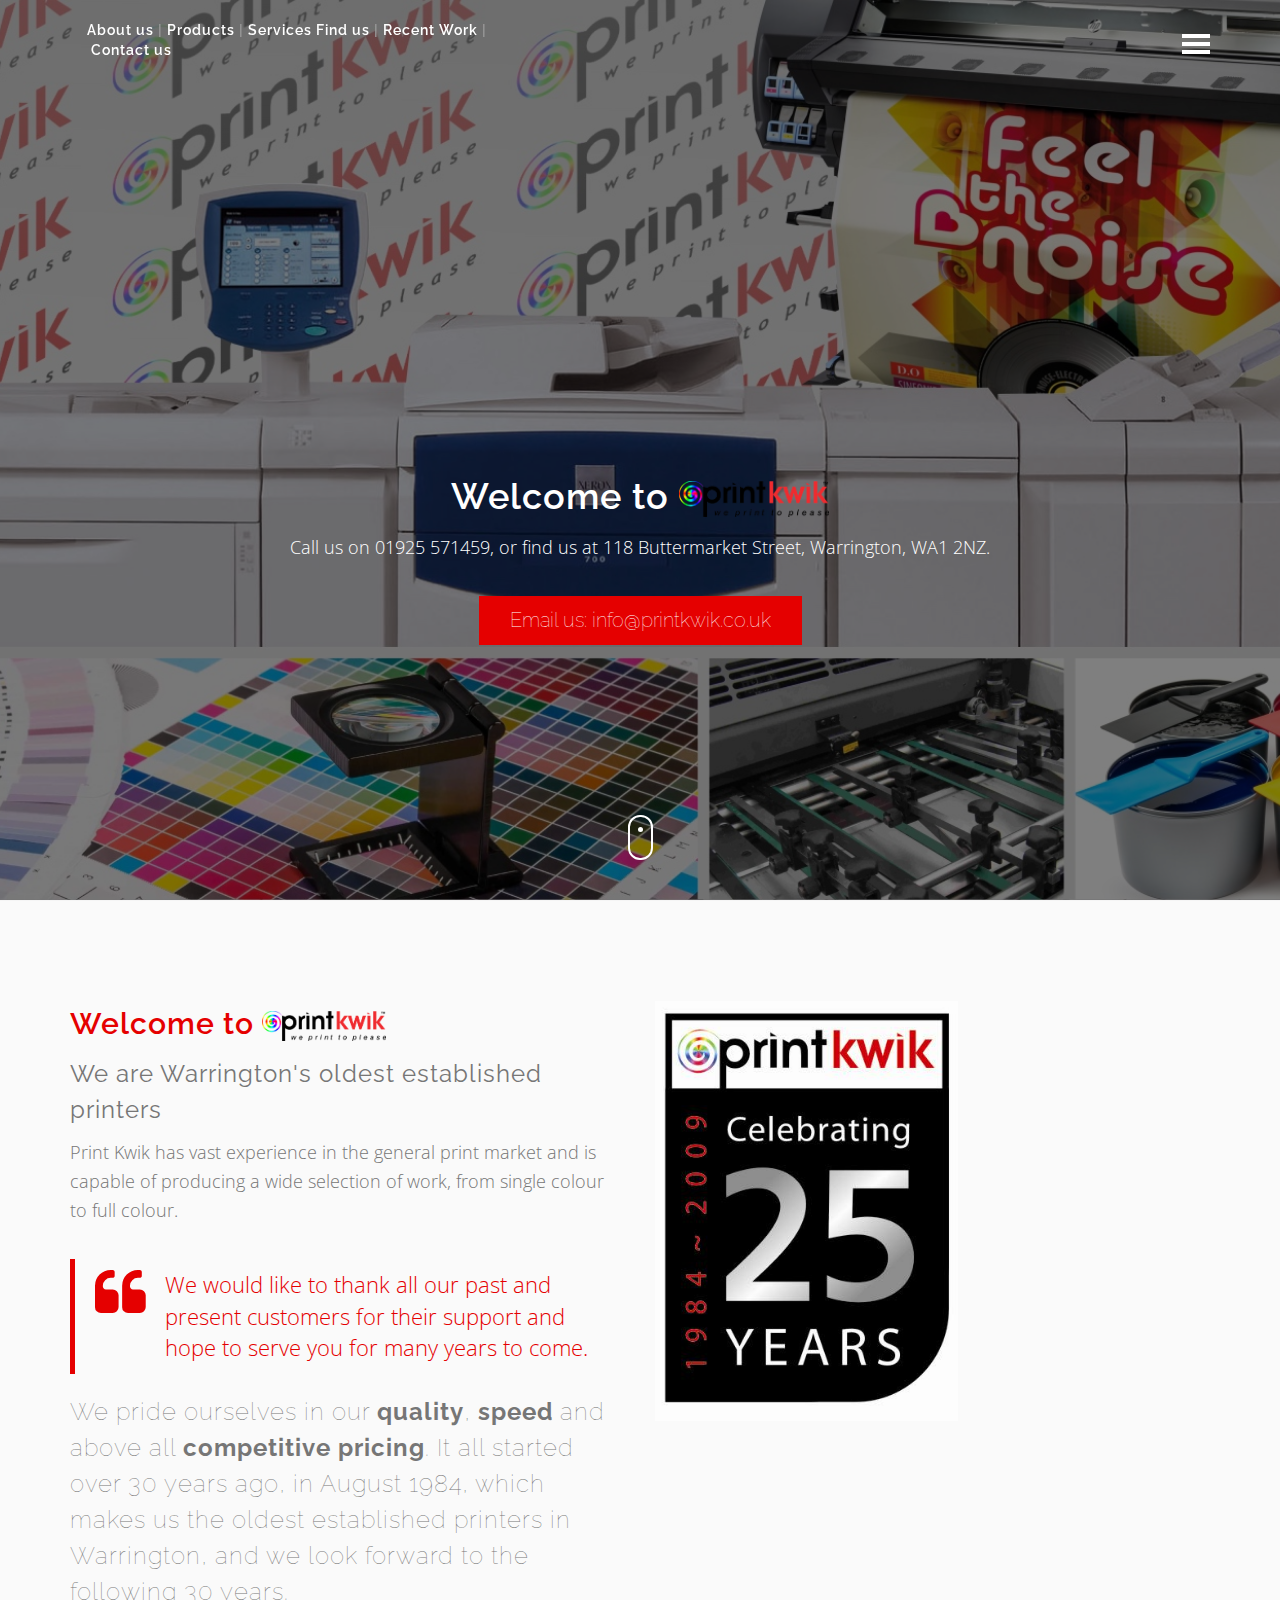
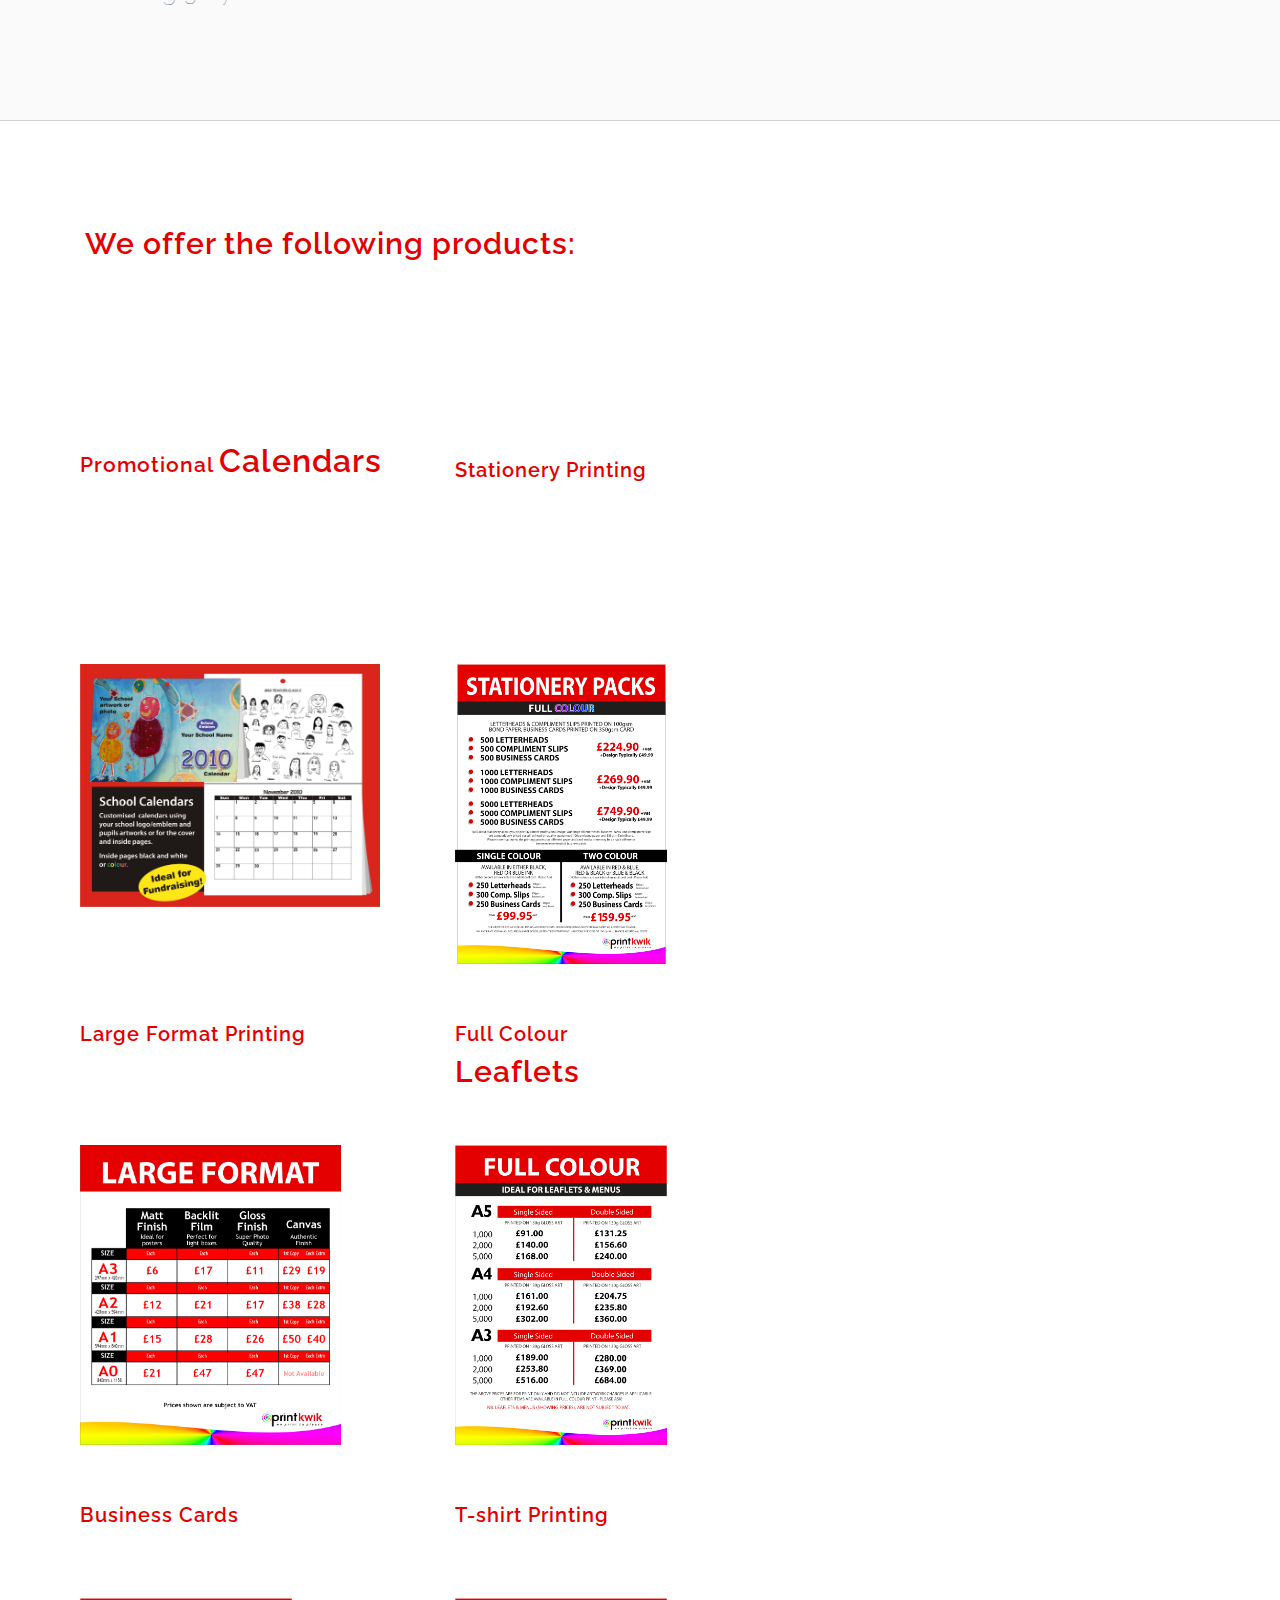
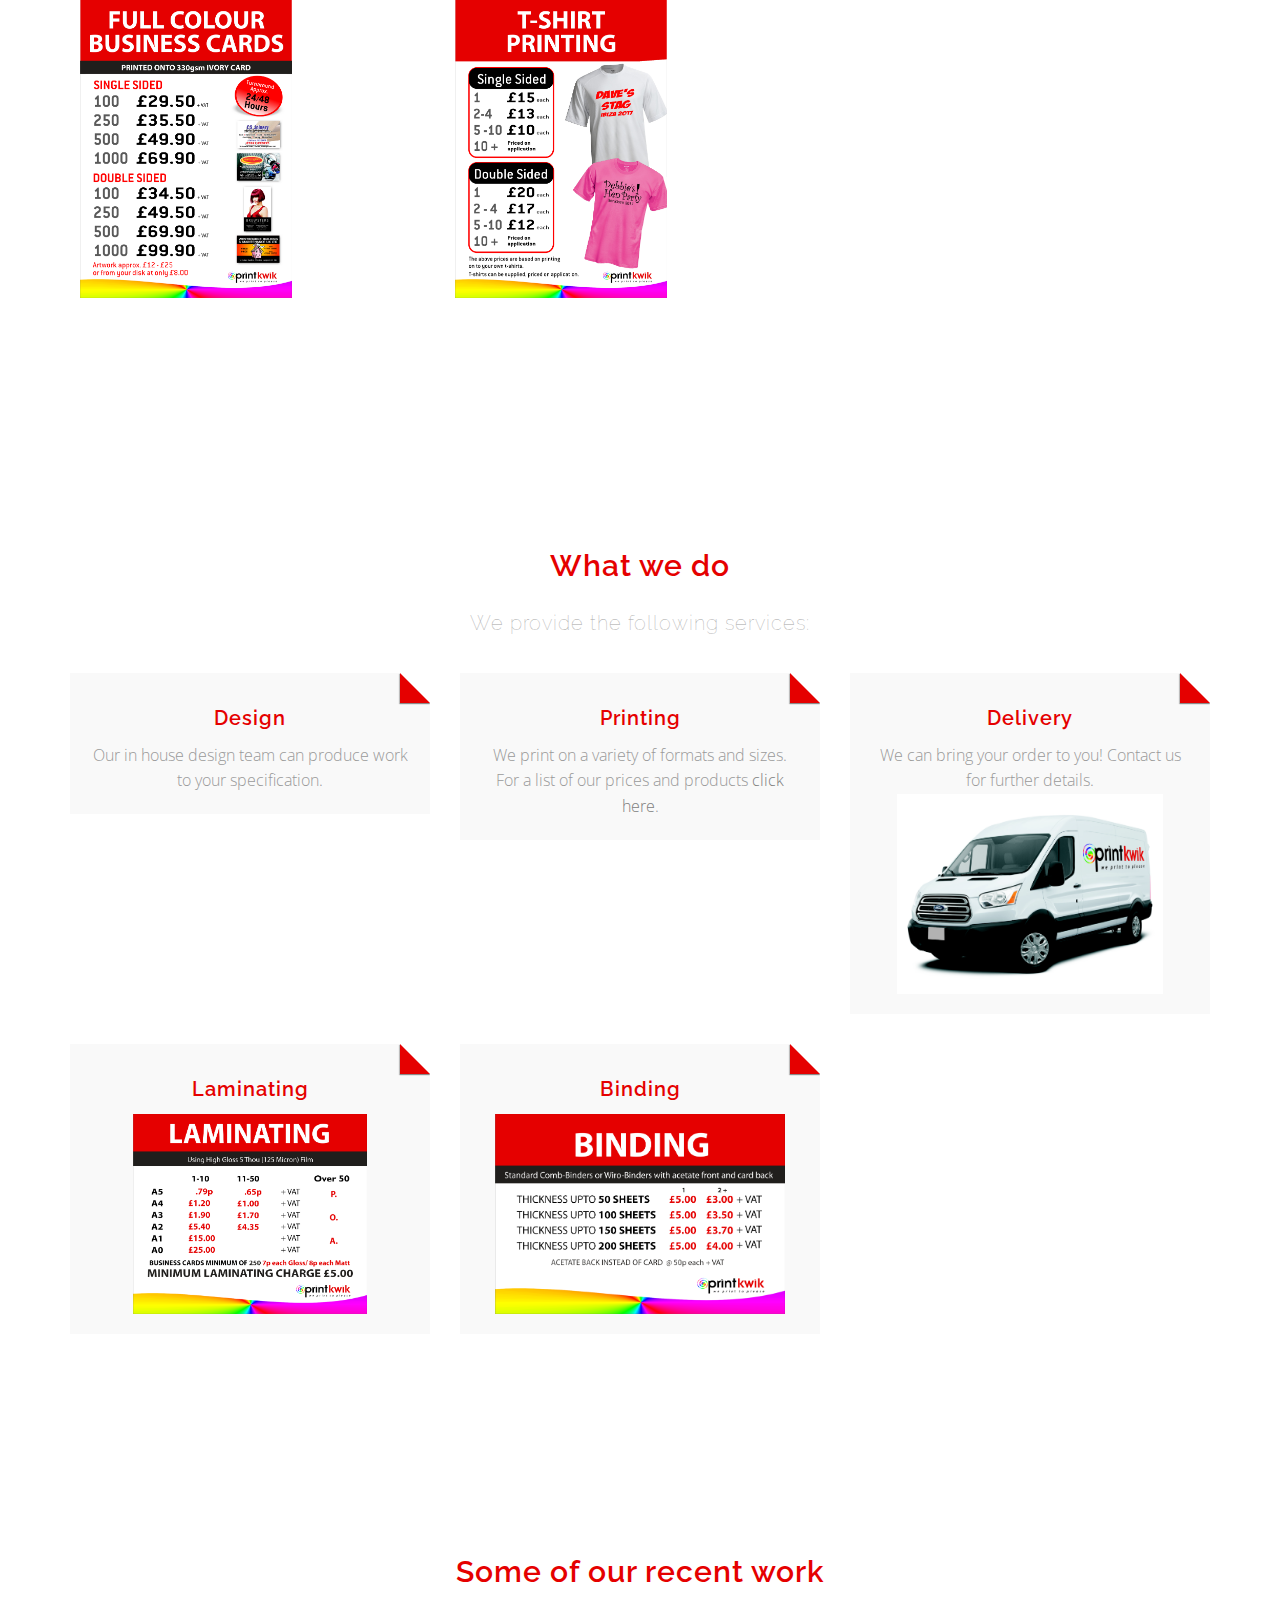
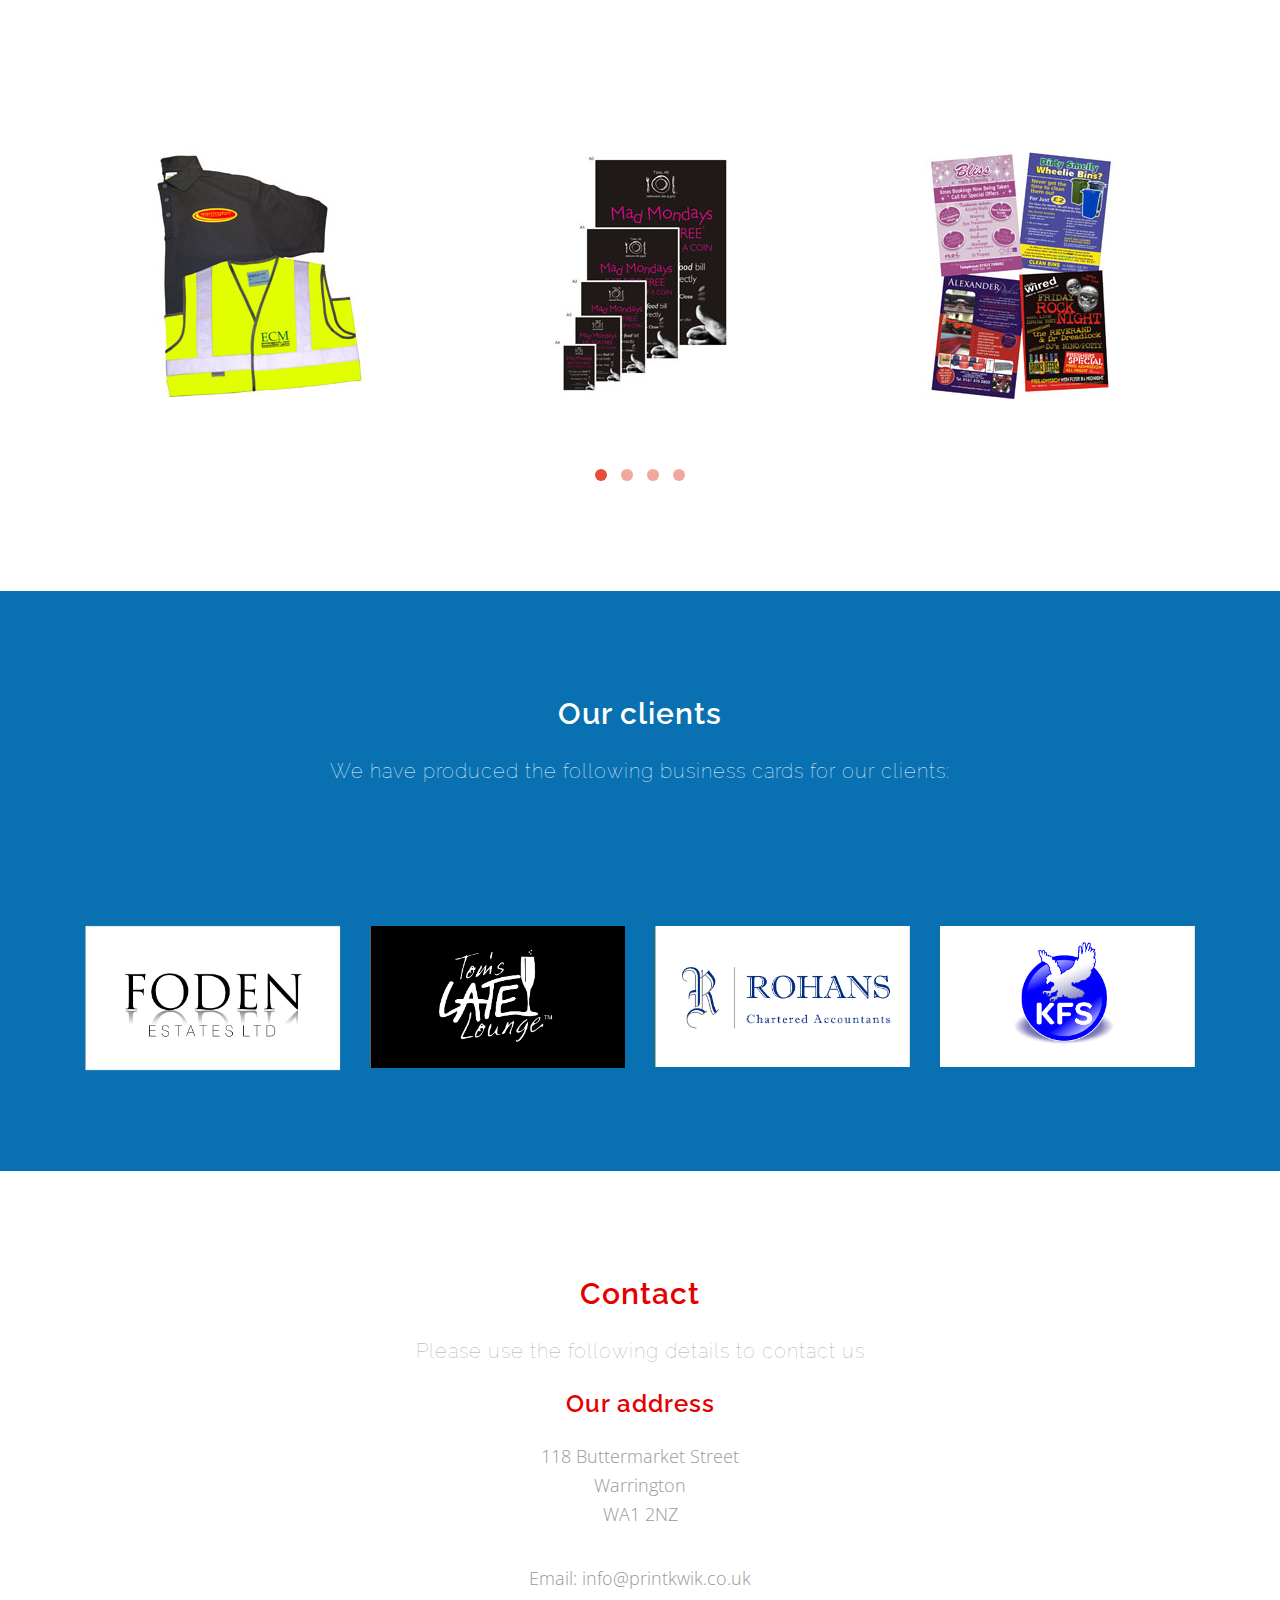
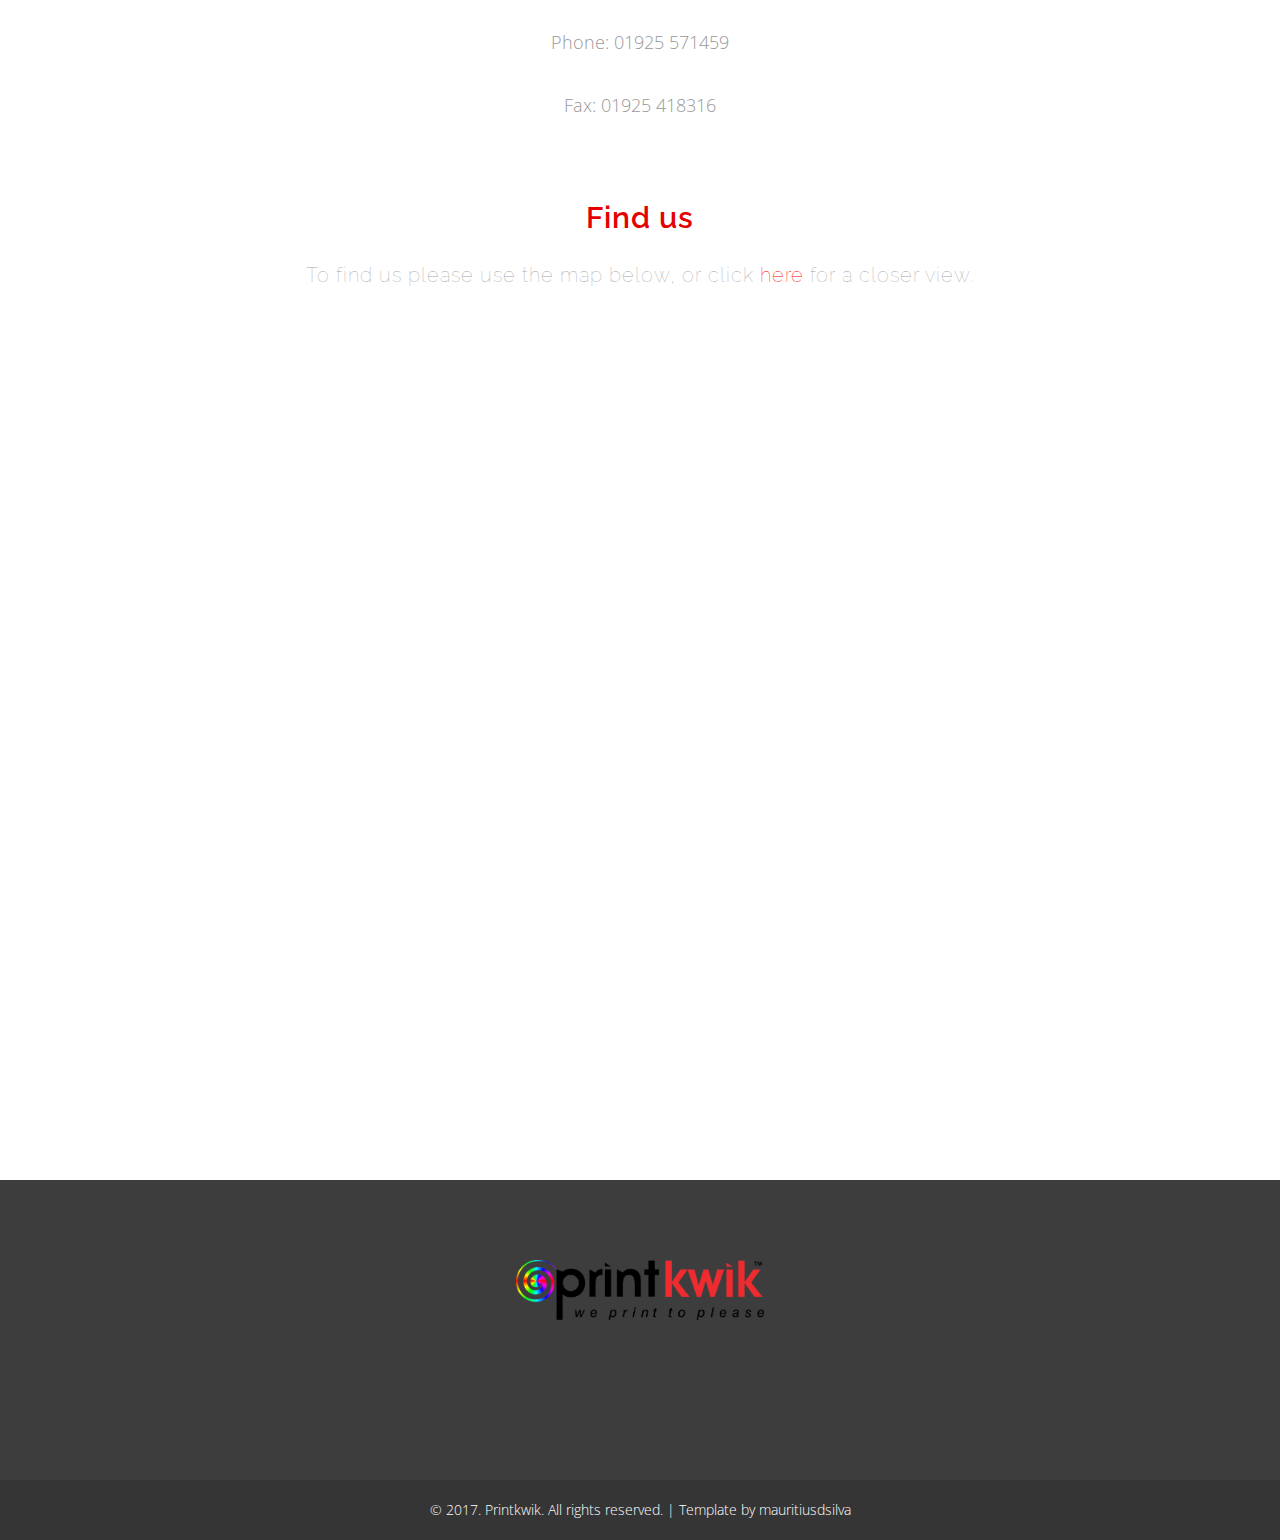
==== index.html @ 5552410c "Update" ====
<!DOCTYPE html>
<html lang="en">

    <head>
        <meta charset="utf-8">
            <meta http-equiv="X-UA-Compatible" content="IE=edge">
                <meta name="viewport" content="width=device-width, initial-scale=1">

                    <title>Print kwik: We Print To Please! | Oldest Established Printers in Warrington, UK</title>
                    <meta name="keywords" content="print, printing, printers, copy, photocopy, warrington, printkwik, print kwik">
                        <meta name="description" content="General Printers Based in warrington">
                            <!-- Bootstrap Core CSS -->
                            <link href="assets/css/bootstrap.min.css" rel="stylesheet">
                                <style type="text/css">
                                    #mobileshow    { display:block; }

                                    @media screen and (max-width: 500px) {
                                        #mobileshow   { display:none; }
                                    }
                                </style>
                                <!-- Main stylesheet -->
                                <link href="assets/css/hallooou.css" rel="stylesheet">

                                    <!-- Color stylesheet -->
                                    <!-- <link href="assets/css/colors.css" rel="stylesheet">
                                     <link href="assets/css/colors_2.css" rel="stylesheet">
                                     <link href="assets/css/colors_3.css" rel="stylesheet">
                                     <link href="assets/css/colors_4.css" rel="stylesheet"> -->


                                    <!-- Parallax stylesheet -->
                                    <link href="assets/css/parallax.css" rel="stylesheet">


                                        <!-- Plugin stylesheets -->
                                        <link href="assets/css/plugins/owl.carousel.css" rel="stylesheet">
                                            <link href="assets/css/plugins/owl.theme.css" rel="stylesheet">
                                                <link href="assets/css/plugins/owl.transitions.css" rel="stylesheet">
                                                    <link href="assets/css/plugins/animate.css" rel="stylesheet">
                                                        <link href="assets/css/plugins/magnific-popup.css" rel="stylesheet">
                                                            <link href="assets/css/plugins/jquery.mb.YTPlayer.min.css" rel="stylesheet">


                                                                <!-- Custom Fonts -->
                                                                <link href="assets/css/font-awesome.min.css" rel="stylesheet">
                                                                    <link href='http://fonts.googleapis.com/css?family=Raleway:100,600' rel='stylesheet' type='text/css'>
                                                                        <link href='http://fonts.googleapis.com/css?family=Open+Sans:300' rel='stylesheet' type='text/css'>

                                                                        <!-- HTML5 shim and Respond.js for IE8 support of HTML5 elements and media queries -->
                                                                        <!-- WARNING: Respond.js doesn't work if you view the page via file:// -->
                                                                        <!--[if lt IE 9]>
                                                                         <script src="https://oss.maxcdn.com/html5shiv/3.7.2/html5shiv.min.js"></script>
                                                                         <script src="https://oss.maxcdn.com/respond/1.4.2/respond.min.js"></script>
                                                                         <script>
                                                                         document.createElement('video');
                                                                         </script>
                                                                         <![endif]-->

                                                                        </head>

    <body id="home" class="parallax-page">
        <!-- Navigation -->
        <nav class="navbar navbar-custom navbar-fixed-top" role="navigation">
            <div class="container">
                <div class="navbar-header pull-left">
                    <a class="navbar-brand page-scroll" href="#page-top">
                        <!-- replace with your brand logo/text -->
                        <span class="brand-logo"></span>
                        <div id="mobileshow">
                            <a style="color:white" href="#about">About&nbsp;us</a> |
                            <a style="color:white" href="#products">Products</a> |
                            <a style="color:white" href="#services">Services</a>
                            <a style="color:white" href="#find">Find&nbsp;us</a>&nbsp;|&nbsp;<a style="color:white" href="#portfolio">Recent&nbsp;Work</a>&nbsp;|&nbsp;<a style="color:white" href="#contact">Contact&nbsp;us</a>
                        </div>
                    </a>
                </div>

                <div class="main-nav pull-right">

                    <div class="button_container toggle">
                        <span class="top"></span>
                        <span class="middle"></span>
                        <span class="bottom"></span>
                    </div>
                </div>
                <div class="overlay" id="overlay">
                    <nav class="overlay-menu">
                        <ul>
                            <li><a href="#about">About&nbsp;us</a></li>
                            <li><a href="#products">Products</a></li><meta name="google-site-verification" content="yf6p0RHEMksoTxp5ebLpkX0oNRITodahQpKJBgt4SGQ" />
                            <li><a href="#services">Services</a></li>
                            <li><a href="#portfolio">Recent&nbsp;Work</a></li>
                            <li><a href="#find">Find&nbsp;us</a></li>
                            <li><a href="#contact">Contact&nbsp;us</a></li>
                        </ul>
                    </nav>
                </div>
            </div><!-- /.container -->
        </nav>



        <!-- Intro Header -->
        <!-- Full Page Image Background Carousel Header -->
        <header id="intro-carousel" class="carousel slide">
            <!-- Wrapper for slides -->
            <div class="carousel-inner">
                <div class="item active">
                    <div id="parallax-slide" class="fill"></div>
                    <div class="carousel-caption">
                        <h1 class="animated slideInDown">Welcome to <img src="assets/images/logo.png" alt="printkwik logo" title="printkwik - we print to please" style="height:1em">
                        </h1>
                        <p class="intro-text animated slideInUp">Call us on <a href="tel:01925571459">01925&nbsp;571459</a>, or <a href="#find">find us at 118&nbsp;Buttermarket&nbsp;Street, Warrington, WA1&nbsp;2NZ.</a></p>
                        <a href="info@printkwik.co.uk" class="btn btn-default btn-lg">Email us: info@printkwik.co.uk</a>
                    </div>
                    <div class="overlay-detail"></div>
                </div><!-- /.item -->
            </div>
            <div class="mouse"></div>
        </header>


        <!-- About Section -->
        <section id="about" class="about content-section alt-bg-light">
            <div class="container">
                <div class="row">
                    <div class="col-md-6">
                        <h2>Welcome to <img src="assets/images/logo.png" alt="printkwik logo" title="printkwik - we print to please" style="height:1em"></h2>
                        <h3 style="color:rgba(118,118,118, 1);font-style: normal;font-weight: normal">We are Warrington's oldest established printers</h3>
                        <p style="color:rgba(118,118,118, 1)">Print Kwik has vast experience in the general print market and is capable of producing a wide selection of work, from single colour to full colour.</p>

                        <blockquote>
                            We would like to thank all our past and present customers for their support and hope to serve you for many years to come.
                        </blockquote>

                        <h3 class="gray light" style="color:rgba(118,118,118, 1)">We pride ourselves in our <b>quality</b>, <b>speed</b> and above all <b>competitive pricing</b>. It all started over 30 years ago, in August 1984, which makes us the oldest established printers in Warrington, and we look forward to the following 30 years. </h3>

                    </div><!-- /.col-md-6 -->

                    <div class="col-md-6">
                        <!-- Display image -->
                        <!-- <img src="assets/images/hallooou_template-iphone_sm.png" class="img-responsive"> -->
                        <!-- Optional video embed code -->

                        <img src="assets/images/gallery/printkwikweb.jpg" style="height:30em; max-width:90%">

                            </div><!-- /.col-md-6 -->
                </div><!-- /.row -->
            </div><!-- /.container -->
        </section><!-- /.section -->

        <section id="products" class="products content-section parallax">
            <div class="container">
                <div class="row">

                    <div class="col-md-8">
                        <div class="products-container">

                            <div class="col-md-12">
                                <h2>We offer the following products:</h2>

                                <h3 class="caption white">Letterheads, Compliment Slips, NCR Sets, Invoices, Statements, Booklets, Tickets, Menus, Computer Stationery, Newsletters, Labels, Postcards, Rubber Stamps, Thermography, Raffle Tickets, Calendars, Key Rings, Diaries, Plastic Cards, Caps</h3>
                            </div><!-- /.col-md-12 -->

                            <div class="col-md-6 product-item">
                                <div class="media-body">
                                    <div style="display: table-cell;height:3.5em;vertical-align: bottom;max-width:25em" class="popup-gallery">
                                        <h3 class="media-heading" style="font-size:1.5em;">Promotional <a style="font-size:1.5em;color:rgba(229,0,0, 1)">Calendars</a></h3>
                                    </div>
                                    <p>Raise extra cash for your school or instutute by creating your own personalised calendars. It could cost you as little as £3 each, and you can sell your calendars to parents and grandparents for at least double the amount you paid. Hence your school could make a healthy profit.
                                    </br></br>
                                    <a class="test-popup-link" href="assets/images/gallery/PRINT%20KWIK%20calendar%20landscape.jpg"><img style="max-width:300px;height:auto;width:auto;" src="assets/images/gallery/PRINT%20KWIK%20calendar%20landscape.jpg"></a></p>
                                </div><!-- /.media-body -->
                            </div><!-- /.col-md-6 -->

                            <div class="col-md-6 product-item">
                                <div class="media-body">
                                    <div style="display: table-cell;height:3.5em;vertical-align: bottom;max-width:25em" class="popup-gallery">
                                        <h3 class="media-heading">Stationery Printing</h3>
                                    </div>
                                    <p>Full Colour Stationery allows you to portray a more professional image. Our range of letterheads, business cards and compliment slips are competitively priced yet still printed on quality guaranteed 100 gsm bond paper and 335 gsm Satin Board.
                                    </br></br>
                                    <a class="test-popup-link" href="assets/images/newImages/STATIONERY.png"><img style="max-height:300px;height:auto;width:auto;" src="assets/images/newImages/STATIONERY.png"></a></p>
                                </div><!-- /.media-body -->
                            </div><!-- /.col-md-6 -->

                            <div class="col-md-6 product-item">
                                <div class="media-body">
                                    <div style="height:9em;max-width:25em"  class="popup-gallery">
                                        <h3 class="media-heading">Large Format Printing</h3>
                                        <p>We print large format, including A0, A1, A2 and A3. We can produce a variety of finishes, depending on your reuqirements.</p>
                                    </div>
                                    <p><a class="test-popup-link" href="assets/images/newImages/LARGEformatpricelist.PNG"><img style="max-height:300px;height:auto;width:auto;" src="assets/images/newImages/LARGEformatpricelist.PNG"></a></p>
                                </div><!-- /.media-body -->
                            </div><!-- /.col-md-6 -->

                            <div class="col-md-6 product-item">
                                <div class="media-body">
                                    <div style="height:9em;max-width:25em" class="popup-gallery">
                                        <h3 class="media-heading">Full Colour</h3> <h3 class="media-heading"><a style="font-size:1.5em;color:rgba(229,0,0, 1)">Leaflets</a></h3>
                                    </div>
                                    <p><a class="test-popup-link" href="assets/images/newImages/FULLCOLOURLEAFLETS.png"><img style="max-height:300px;height:auto;width:auto;" src="assets/images/newImages/FULLCOLOURLEAFLETS.png"></a></p>
                                </div><!-- /.media-body -->
                            </div><!-- /.col-md-6 -->


                            <div class="col-md-6 product-item">
                                <div class="media-body">
                                    <div style="height:7em;max-width:25em" class="popup-gallery">
                                        <h3 class="media-heading">Business Cards</h3>
                                        <p>We can split cards between more than one name for an additional fee.</p>
                                    </div>
                                    <p><a class="test-popup-link" href="assets/images/newImages/BUSINESSCARDS.png"><img style="max-height:300px;height:auto;width:auto;" src="assets/images/newImages/BUSINESSCARDS.png"></a></p>
                                </div><!-- /.media-body -->
                            </div><!-- /.col-md-6 -->



                            <div class="col-md-6 product-item">
                                <div class="media-body">
                                    <div style="height:7em;max-width:25em"  class="popup-gallery">
                                        <h3 class="media-heading">T-shirt Printing</h3>
                                        <p> We can print on most garments.</p>
                                    </div>
                                    <p><a class="test-popup-link" href="assets/images/newImages/TSHIRT.png"><img style="max-height:300px;height:auto;width:auto;" src="assets/images/newImages/TSHIRT.png"></a></p>
                                </div><!-- /.media-body -->
                            </div><!-- /.col-md-6 -->



                        </div><!-- /.products-container -->
                    </div><!-- /.col-md-8 -->

                </div><!-- /.row -->
            </div><!-- /.container -->
        </section><!-- /.products -->
        <!-- Services Section -->
        <section id="services" class="services content-section">
            <div class="container">
                <div class="row text-center">
                    <div class="col-md-12">
                        <h2>What we do</h2>
                        <h3 class="caption gray">We provide the following services:</h3>
                    </div><!-- /.col-md-12 -->

                    <div class="container">
                        <div class="row text-center">
                            <div class="col-md-4">
                                <div class="row services-item sans-shadow text-center">

                                    <h4>Design</h4>
                                    <p>Our in house design team can produce work to your specification.</p>
                                </div><!-- /.row -->
                            </div><!-- /.col-md-4 -->

                            <div class="col-md-4">
                                <div class="row services-item sans-shadow text-center">

                                    <h4>Printing</h4>
                                    <p>We print on a variety of formats and sizes. For a list of our prices and products <a href="#products" style="color: grey">click here</a>.</p>
                                </div><!-- /.row -->
                            </div><!-- /.col-md-4 -->

                            <div class="col-md-4">
                                <div class="row services-item sans-shadow text-center">

                                    <h4>Delivery</h4>
                                    <p>We can bring your order to you! Contact us for further details.</br><img src="assets/images/newImages/delivery.png" style="max-height:200px;height:auto;width:auto;"></p>
                                        </div><!-- /.row -->
                            </div><!-- /.col-md-4 -->


                            <div class="col-md-4">
                                <div class="row services-item sans-shadow text-center">

                                    <h4>Laminating</h4>
                                    <p><a href="assets/images/newImages/laminating.png" class="test-popup-link"><img src="assets/images/newImages/laminating.png" style="max-height:200px;height:auto;width:auto;"></a></p>

                                </div><!-- /.row -->
                            </div><!-- /.col-md-4 -->
                            <div class="col-md-4">
                                <div class="row services-item sans-shadow text-center">

                                    <h4>Binding</h4>
                                    <p><a href="assets/images/newImages/BINDING.PNG" class="test-popup-link"><img src="assets/images/newImages/BINDING.PNG" style="max-height:200px;height:auto;width:auto;"></a></p>
                                </div><!-- /.row -->
                            </div><!-- /.col-md-4 -->


                        </div><!-- /.row -->
                    </div><!-- /.container -->

                </div><!-- /.row -->
            </div><!-- /.container -->
        </section><!-- /.section -->



        <!-- Portfolio/Gallery Section -->
        <section id="portfolio" class="portfolio content-section parallax">
            <div class="container">
                <div class="row text-center">
                    <div class="col-md-12">
                        <h2>Some of our recent work</h2>
                        <h3 class="caption white">Below you will find examples of our recent work. Our in-house design team can produce similar products, customised to your needs. </h3>
                    </div><!-- /.col-md-12 -->
                </div><!-- /.row -->
            </div><!-- /.container -->

            <div class="container project-container text-center">
                <div class="recent-project-carousel owl-carousel owl-theme popup-gallery">
                    <div class="item recent-project">
                        <img style="max-height:300px;height:auto;width:auto;"  src="assets/images/gallery/ttshirts.jpg" alt="">
                            <div class="project-info">
                                <h3>Tshirts</h3>
                                <ul class="project-meta">
                                    <li>Design and print</li>
                                </ul>
                            </div><!-- /.project-info -->
                            <div class="full-project">
                                <a class="test-popup-link" href="assets/images/gallery/t shirts.JPG" title="Tshirts">View project <i class="fa fa-chevron-right"></i></a>
                            </div><!-- /.full-project -->
                            </div><!-- /.item -->

                    <div class="item recent-project">
                        <img style="max-height:300px;height:auto;width:auto;" src="assets/images/gallery/tLARGEFORMATPRINTS.jpg" alt="">
                            <div class="project-info">
                                <h3>Large format printing</h3>
                                <ul class="project-meta">
                                    <li>Design and print</li>
                                </ul>
                            </div><!-- /.project-info -->
                            <div class="full-project">
                                <a class="test-popup-link" href="assets/images/gallery/LARGE FORMAT PRINTS.jpg" title="Large Format Printing">View project <i class="fa fa-chevron-right"></i></a>
                            </div><!-- /.full-project -->
                            </div><!-- /.item -->

                    <div class="item recent-project">
                        <img style="max-height:300px;height:auto;width:auto;" src="assets/images/gallery/tleaflets.jpg" alt="">
                            <div class="project-info">
                                <h3>Leaflets</h3>
                                <ul class="project-meta">
                                    <li>Design and Print</li>
                                </ul>
                            </div><!-- /.project-info -->
                            <div class="full-project">
                                <a class="test-popup-link" href="assets/images/gallery/leaflets.jpg" title="Leaflets">View project <i class="fa fa-chevron-right"></i></a>
                            </div><!-- /.full-project -->
                            </div><!-- /.item -->

                    <div class="item recent-project">
                        <img style="max-height:300px;height:auto;width:auto;" src="assets/images/gallery/tstarterpack.jpg" alt="">
                            <div class="project-info">
                                <h3>Business Starter Packs</h3>
                                <ul class="project-meta">
                                    <p>Business starter packs from as little as £99.95 single colour or £159.95 two colour.</p>
                                </ul>
                            </div><!-- /.project-info -->
                            <div class="full-project">
                                <a class="test-popup-link" href="assets/images/gallery/starter pack.jpg" title="Business Starter Packs">View project <i class="fa fa-chevron-right"></i></a>
                            </div><!-- /.full-project -->
                            </div><!-- /.item -->

                    <div class="item recent-project">
                        <img style="max-height:300px;height:auto;width:auto;" src="assets/images/gallery/tbusinesscards.jpg" alt="">
                            <div class="project-info">
                                <h3>Business Cards</h3>
                                <ul class="project-meta">
                                    <li>Design and Print</li>
                                </ul>
                            </div><!-- /.project-info -->
                            <div class="full-project">
                                <a class="test-popup-link" href="assets/images/gallery/business cards.jpg" title="Business Cards">View project <i class="fa fa-chevron-right"></i></a>
                            </div><!-- /.full-project -->
                            </div><!-- /.item -->

                    <div class="item recent-project">
                        <img style="max-height:300px;height:auto;width:auto;" src="assets/images/gallery/cal.jpg" alt="">
                            <div class="project-info">
                                <h3>School Calendards</h3>
                                <ul class="project-meta">
                                    <li>Design and Print</li>
                                </ul>
                            </div><!-- /.project-info -->
                            <div class="full-project">
                                <a class="test-popup-link" href="assets/images/gallery/PRINT%20KWIK%20calendar%20landscape.jpg" title="Calendars">View project <i class="fa fa-chevron-right"></i></a>
                            </div><!-- /.full-project -->
                            </div><!-- /.item -->
                    <div class="item recent-project">
                        <img style="max-height:300px;height:auto;width:auto;" src="assets/images/gallery/tINVOICE.jpg" alt="">
                            <div class="project-info">
                                <h3>Invoices</h3>
                                <ul class="project-meta">
                                    <li>Design and Print</li>
                                </ul>
                            </div><!-- /.project-info -->
                            <div class="full-project">
                                <a class="test-popup-link" href="assets/images/gallery/INVOICE.jpg" title="Invoices">View project <i class="fa fa-chevron-right"></i></a>
                            </div><!-- /.full-project -->
                            </div><!-- /.item -->
                    <div class="item recent-project">
                        <img style="max-height:300px;height:auto;width:auto;" src="assets/images/gallery/raf.jpg" alt="">
                            <div class="project-info">
                                <h3>Raffle Tickets</h3>
                                <ul class="project-meta">
                                    <li>Design and Print</li>
                                </ul>
                            </div><!-- /.project-info -->
                            <div class="full-project">
                                <a class="test-popup-link" href="assets/images/gallery/PRINT KWIK FOR WEB RAFFLE.jpg" title="Raffle Tickets">View project <i class="fa fa-chevron-right"></i></a>
                            </div><!-- /.full-project -->
                            </div><!-- /.item -->
                    <div class="item recent-project">
                        <img style="max-height:300px;height:auto;width:auto;" src="assets/images/gallery/tLABELS.jpg" alt="">
                            <div class="project-info">
                                <h3>Labels</h3>
                                <ul class="project-meta">
                                    <li>Design and Print</li>
                                </ul>
                            </div><!-- /.project-info -->
                            <div class="full-project">
                                <a class="test-popup-link" href="assets/images/gallery/LABELS.jpg" title="Labels">View project <i class="fa fa-chevron-right"></i></a>
                            </div><!-- /.full-project -->
                            </div><!-- /.item -->
                    <div class="item recent-project">
                        <img style="max-height:300px;height:auto;width:auto;" src="assets/images/gallery/trubberstamps.jpg" alt="">
                            <div class="project-info">
                                <h3>Rubber Stamps</h3>
                                <ul class="project-meta">
                                    <li>Design and Print</li>
                                </ul>
                            </div><!-- /.project-info -->
                            <div class="full-project">
                                <a class="test-popup-link" href="assets/images/gallery/rubber stamps.jpg" title="Rubber Stamps">View project <i class="fa fa-chevron-right"></i></a>
                            </div><!-- /.full-project -->
                            </div><!-- /.item -->

                    <div class="item recent-project">
                        <img style="max-height:300px;height:auto;width:auto;" src="assets/images/gallery/MENUS.jpg" alt="">
                            <div class="project-info">
                                <h3>Menus</h3>
                                <ul class="project-meta">
                                    <li>Design and Print</li>
                                </ul>
                            </div><!-- /.project-info -->
                            <div class="full-project">
                                <a class="test-popup-link" href="assets/images/gallery/MENUS.jpg" title="Menus">View project <i class="fa fa-chevron-right"></i></a>
                            </div><!-- /.full-project -->
                            </div><!-- /.item -->
                </div><!-- /.recent-project-carousel -->

                <div class="customNavigation project-navigation text-center">
                    <a class="btn-prev"><i class="fa fa-angle-left fa-2x"></i></a>
                    <a class="btn-next"><i class="fa fa-angle-right fa-2x"></i></a>
                </div><!-- /.project-navigation -->

            </div><!-- /.container -->
        </section><!-- /.portfolio -->
        <!-- Products Section -->

        <!-- Our clients -->
        <section id="clients" class="our-clients content-section text-center">
            <div class="container">
                <div class="row">
                    <div class="col-md-12">
                        <h2>Our clients</h2>
                        <h3 class="caption white">We have produced the following business cards for our clients:</h3>
                    </div><!-- /.col-md-12-->
                </div><!-- /.row -->
                <div class="row client-slider">
                    <div class="item col-xs-4 col-md-2 i">

                        <img src="assets/images/newImages/foden.PNG" class="img-responsive">
                            </a>
                            </div><!-- /.col-xs-4 -->

                    <div class="item col-xs-4 col-md-2 i">

                        <img src="assets/images/newImages/toms.PNG" class="img-responsive">

                            </div><!-- /.col-xs-4 -->

                    <div class="item col-xs-4 col-md-2 i">

                        <img src="assets/images/newImages/rohan.png" class="img-responsive">

                            </div><!-- /.col-xs-4 -->

                    <div class="item col-xs-4 col-md-2 i">

                        <img src="assets/images/newImages/kfs.png" class="img-responsive">

                            </div><!-- /.col-xs-4 -->

                    <div class="item col-xs-4 col-md-2 i">

                        <img src="assets/images/newImages/dog.PNG" class="img-responsive">

                            </div><!-- /.col-xs-4 -->

                    <div class="item col-xs-4 col-md-2 i">

                        <img src="assets/images/newImages/whole.png" class="img-responsive">

                            </div><!-- /.col-xs-4 -->
                    <div class="item col-xs-4 col-md-2 i">

                        <img src="assets/images/newImages/uload.png" class="img-responsive">

                            </div><!-- /.col-xs-4 -->
                    <div class="item col-xs-4 col-md-2 i">

                        <img src="assets/images/newImages/birch.png" class="img-responsive">

                            </div><!-- /.col-xs-4 -->
                </div><!-- /.row -->

            </div><!-- /.container -->
        </section><!-- /.our-clients -->

        <!-- Contact section -->
        <section id="contact" class="contact content-section no-bottom-pad">
            <div class="container">
                <div class="row text-center">
                    <div class="col-md-12">
                        <h2>Contact</h2>
                        <h3 class="caption gray">Please use the following details to contact us</h3>
                    </div><!-- /.col-md-12 -->

                </div><!-- /.row -->
            </div><!-- /.container -->

            <div class="container">
                <div class="row text-center">

                    <h3>Our address</h3>
                    <p>118 Buttermarket Street
                    <br />Warrington
                    <br />WA1 2NZ</p>

                    <p><span>Email:</span> info@printkwik.co.uk</p>
                    <p><span>Phone:</span> 01925 571459</p>
                    <p><span>Fax:</span> 01925 418316</p>

                </div><!-- /.contact-address -->

            </div><!-- /.row -->
            </div><!-- /.container -->

            <div class="container-fluid buffer-forty-top">
                <section id="find">
                    <div class="row text-center">
                        <div class="col-md-12">
                            <h2>Find us</h2>
                            <h3 class="caption gray">To find us please use the map below, or click <a href="https://www.google.com/maps?ll=53.389528,-2.587507&z=16&t=m&hl=en-GB&gl=GB&mapclient=embed&cid=5854082783037502648" style="color: red">here</a> for a closer view.</h3>
                        </div><!-- /.col-md-12 -->
                        <iframe src="https://www.google.com/maps/embed?pb=!1m18!1m12!1m3!1d2379.4141499836655!2d-2.589700548514624!3d53.389531079078424!2m3!1f0!2f0!3f0!3m2!1i1024!2i768!4f13.1!3m3!1m2!1s0x487b023ca08b7e1f%3A0x513de14660ae34b8!2sPrintkwik!5e0!3m2!1sen!2suk!4v1447883996973" width="90%" style="height:30em; max-width:50em" frameborder="0" style="border:0" allowfullscreen></iframe>
                        </br>
                        <iframe src="https://www.google.com/maps/embed?pb=!1m0!4v1507994103855!6m8!1m7!1ssG0xDhcOH1hSf8VPKXsx_A!2m2!1d53.38968596303698!2d-2.587491348582375!3f167.47173382135182!4f8.057710904248992!5f0.4000000000000002" width="90%" style="height:30em; max-width:50em" frameborder="0" style="border:0" allowfullscreen></iframe>
                        </br></br>
                    </div><!-- /.row -->
                </section>


            </div><!-- /.container-fluid -->


            <!-- Footer -->
            <footer>
                <div class="container">
                    <div class="row text-center">
                        <div class="col-md-12 segment">
                            <h2>
                                <!-- replace with your brand logo/text -->
                                <center>
                                    <div class="embed-responsive embed-responsive-16by9">
                                        <img src="assets/images/logo.png" alt="printkwik logo" title="printkwik - we print to please" class="img-responsive" style="height:2em">
                                            </div>
                                </center>
                            </h2>
                        </div><!-- /.col-md-12 -->
                    </div><!-- /.row -->
                </div><!-- /.container -->
                <div class="copynote">
                    <div class="container">
                        <div class="row">
                            <div class="col-md-12 text-center">
                                &copy; 2017. Printkwik. All rights reserved. | Template by <a href="https://github.com/mauritiusdsilva/hallooou-HTML5-responsive-template">mauritiusdsilva</a>
                            </div><!-- /.col-md-12 -->
                        </div><!-- /.row -->
                    </div><!-- /.container -->
                </div><!-- /.copynote -->

                <div class="nav pull-right scroll-top">
                    <a href="#home" title="Scroll to top"><i class="fa fa-angle-up"></i></a>
                </div>

            </footer><!-- /.footer -->

            <!-- jQuery -->
            <script src="assets/js/jquery.min.js"></script>

            <!-- Bootstrap Core JavaScript -->
            <script src="assets/js/bootstrap.min.js"></script>

            <!-- Plugin JavaScript -->
            <script src="assets/js/plugins/wow.min.js"></script>
            <script src="assets/js/plugins/owl.carousel.min.js"></script>
            <script src="assets/js/plugins/jquery.parallax-1.1.3.js"></script>
            <script src="assets/js/plugins/jquery.magnific-popup.min.js"></script>
            <script src="assets/js/plugins/jquery.mb.YTPlayer.min.js"></script>
            <script src="assets/js/plugins/jquery.countTo.js"></script>
            <script src="assets/js/plugins/jquery.inview.min.js"></script>
            <script src="assets/js/plugins/pace.min.js"></script>
            <script src="assets/js/plugins/jquery.easing.min.js"></script>
            <script src="assets/js/plugins/jquery.validate.min.js"></script>
            <script src="assets/js/plugins/additional-methods.min.js"></script>


            <!-- Custom JavaScript -->
            <script src="assets/js/hallooou.js"></script>
            <script>$('.test-popup-link').magnificPopup({type: 'image'});</script>
            </body>

</html>
---- assets/css/hallooou.css ----
/*
The MIT License (MIT)

Copyright (c) 2016 Mauritius D'Silva

Permission is hereby granted, free of charge, to any person obtaining a copy
of this software and associated documentation files (the "Software"), to deal
in the Software without restriction, including without limitation the rights
to use, copy, modify, merge, publish, distribute, sublicense, and/or sell
copies of the Software, and to permit persons to whom the Software is
furnished to do so, subject to the following conditions:

The above copyright notice and this permission notice shall be included in all
copies or substantial portions of the Software.

THE SOFTWARE IS PROVIDED "AS IS", WITHOUT WARRANTY OF ANY KIND, EXPRESS OR
IMPLIED, INCLUDING BUT NOT LIMITED TO THE WARRANTIES OF MERCHANTABILITY,
FITNESS FOR A PARTICULAR PURPOSE AND NONINFRINGEMENT. IN NO EVENT SHALL THE
AUTHORS OR COPYRIGHT HOLDERS BE LIABLE FOR ANY CLAIM, DAMAGES OR OTHER
LIABILITY, WHETHER IN AN ACTION OF CONTRACT, TORT OR OTHERWISE, ARISING FROM,
OUT OF OR IN CONNECTION WITH THE SOFTWARE OR THE USE OR OTHER DEALINGS IN THE
SOFTWARE.


Template: Hallooou HTML5 Responsive template
Author: Mauritius D'Silva <hello@mauritiusdsilva.com>
Theme URI: http://www.mauritiusdsilva.com/themes/hallooou
Version: 1.0

*/


/*  ----------------------------------------------
            CSS TABLE OF CONTENTS
    ------------------------------------------------- */
/*
1:  Pre-loader
2:  Default styles
3:  Common section styles
4:  Navigation
5:  Page sections (sections included in the navigation)
    5.1:    Hero Unit (Main slider)
    5.2:    About section ("About us")
    5.3:    Services section ("What we do")
    5.4:    Products section ("Why choose us")
    5.5:    Team section
    5.6:    Portfolio section
    5.7:    Clients section
    5.8:    Contact section
6:  Our achievements section
7:  Call to action section  (one or two columns)
8:  Call to action section (two columns)
9:  Clients testimonial
10: Footer
11: CSS3 Animations
12: Buttons
13: Media queries

/*
----------------------------------------------------- */






/* 1:   Pre-loader -  Need more customizations? Visit-> http://github.hubspot.com/pace/docs/welcome/
/* ---------------------------------------------- */

.pace {
  -webkit-pointer-events: none;
  pointer-events: none;
  -webkit-user-select: none;
  -moz-user-select: none;
  user-select: none;
  position: fixed;
  top: 0;
  left: 0;
  width: 100%;
  z-index: 999999;
  -webkit-transform: translate3d(0, -50px, 0);
  -ms-transform: translate3d(0, -50px, 0);
  transform: translate3d(0, -50px, 0);
  -webkit-transition: -webkit-transform .5s ease-out;
  -ms-transition: -webkit-transform .5s ease-out;
  transition: transform .5s ease-out;
}

.pace.pace-active {
  -webkit-transform: translate3d(0, 0, 0);
  -ms-transform: translate3d(0, 0, 0);
  transform: translate3d(0, 0, 0);
}

.pace .pace-progress {
  display: block;
  position: fixed;
  z-index: 2000;
  top: 0;
  right: 100%;
  width: 100%;
  height: 10px;
  background: rgba(229,0,0, 1); /* Primary color, can be changed via colors.css */
  pointer-events: none;
}



/* 2:   Default styles
/* ---------------------------------------------- */

html,
body {
    width: 100%;
    height: 100%;
}

body {
    font-family: "Open Sans", "Helvetica Neue", Helvetica, Arial, sans-serif;
    font-weight: 300;
    color: #999; /* Can be changed via colors.css */
    background-color: #fff;
}


h1,
h2,
h3,
h4,
h5,
h6 {
    margin: 0 0 20px 0;
    text-transform: none;
    color: rgba(229,0,0, 1); /* Primary color, can be changed via colors.css */
    font-family: "Raleway", "Helvetica Neue", Helvetica, Arial, sans-serif;
    font-weight: 600;
    letter-spacing: 1px;
    line-height: 1.5;
}

p {
    margin: 0 0 25px;
    font-size: 18px;
    line-height: 1.5;
}


a {
    color: #fff;
    -webkit-transition: all .2s ease-in-out;
    -moz-transition: all .2s ease-in-out;
    transition: all .2s ease-in-out;
}

a:hover,
a:focus {
    text-decoration: none;
    color: rgba(229,0,0, 1); /* Primary color, can be changed via colors.css */
}

.light {
    font-weight: 100;
}

.white{
    color:#fff;
}

.gray{
    color: #a5a5a5;
}

.buffer-twenty{
    margin:20px 0;
}

.buffer-twenty-top{
    margin-top: 20px;
}

.buffer-twenty-bottom{
    margin-bottom: 20px;
}

.buffer-forty{
    margin:40px 0;
}

.buffer-forty-top{
    margin-top: 40px;
}

.no-bottom-pad{
    padding-bottom: 0 !important;
}

.no-top-pad{
    padding-top: 0 !important;
}

.highlight{
    font-weight: 700;
    color: rgba(229,0,0, 1); /* Primary color, can be changed via colors.css */
}

.list-ord{
    list-style: none;
    margin:0;
    padding: 10px 0;
    font-size: 16px;
    line-height: 28px;
}

.no-bg{
    background: none !important;
}


/* 3:   Common section styles
/* ---------------------------------------------- */

.content-section {
    padding: 100px 0;
}

.content-section.alt-bg{
    background-color: #222;
}

.content-section.alt-bg-light{
    background-color: #fafafa;
    border-top:1px solid #f5f5f5;
    border-bottom:1px solid #d2d2d2;
}

.caption{
    font-weight: 100;
    font-size: 20px;
}

.text-center{
    text-align: center;
}

.align-middle{
    margin:0 auto;
}

.sans-border{
    border-radius: 0;
}

.sans-shadow{
    box-shadow: none;
}

blockquote {
    display: block;
    font-size: 22px;
    position: relative;
    padding-left: 90px;
    color: rgba(229,0,0, 1);
    border-color: rgba(229,0,0, 1);
}

blockquote:before {
    content: "\f10d";
    font-size: 55px;
    font-family: FontAwesome;
    position: absolute;
    top: -4px;
    left: 20px;
}

blockquote span:before{
    content:'--';
    padding: 0 10px 0 0;
}

blockquote span{
    padding: 10px 0;
    display: block;
    font-size: 16px;
    color: #999;
}

/* 4:   Navigation
/* ---------------------------------------------- */

.navbar-custom {
    margin-bottom: 0;
    text-transform: none;
    font-family: "Raleway", "Helvetica Neue", Helvetica, Arial, sans-serif;
    font-weight: 600;
    -webkit-transition: background .5s ease-in-out;
   -moz-transition: background .5s ease-in-out;
        transition: background .5s ease-in-out;
}

.navbar-custom.top-nav-collapse{
    background: rgba(238,46,39, .9); /* Primary color, can be changed via colors.css */
}

.navbar-custom .navbar-brand {
    font-weight: 600;
    font-size: 25px;
    padding: 0;
    margin: 0;
}

.navbar-custom .navbar-brand span.brand-logo{
    display: inline-block;
    padding: 14px 0;
    margin: 0 16px;
}


.navbar-custom .navbar-brand:focus {
    outline: 0;
}

.navbar-custom .navbar-brand .navbar-toggle {
    padding: 2px 6px;
    color: #fff;
}

.navbar-custom .navbar-brand .navbar-toggle:focus,
.navbar-custom .navbar-brand .navbar-toggle:active {
    outline: 0;
}

.navbar-custom a {
    color: rgba(229,0,0, 1); /* Primary color, can be changed via colors.css */
}

.navbar-custom .nav li a {
    -webkit-transition: background .3s ease-in-out;
    -moz-transition: background .3s ease-in-out;
    transition: background .3s ease-in-out;
}

.navbar-custom .nav li a:hover {
    outline: 0;
    color: rgba(255, 255, 255, .8);
    background-color: transparent;
}

.navbar-custom .nav li a:focus,
.navbar-custom .nav li a:active {
    outline: 0;
    background-color: transparent;
}

.navbar-custom .nav li.active {
    outline: 0;
}

.navbar-custom .nav li.active a {
    background-color: rgba(255, 255, 255, .3);
}

.navbar-custom .nav li.active a:hover {
    color: #fff;
}


/* Custom overlay navigation
/* ---------------------------------------------- */
.button_container {
    position: relative;
    margin-top: 14px;
    height: 28px;
    width: 28px;
    cursor: pointer;
    z-index: 999;
    -webkit-transition: opacity .25s ease;
            transition: opacity .25s ease;
}

/* Animate the top hamburger bar */
.button_container.active .top {
    -webkit-transform: translateY(8px) translateX(0) rotate(45deg);
        -ms-transform: translateY(8px) translateX(0) rotate(45deg);
            transform: translateY(8px) translateX(0) rotate(45deg);
    background: #FFF;
}

/* Set the middle hamburger bar's opacity to 0  */
.button_container.active .middle {
    opacity: 0;
    background: #FFF;
}

/* Animate the bottom hamburger bar */
.button_container.active .bottom {
    -webkit-transform: translateY(-8px) translateX(0) rotate(-45deg);
        -ms-transform: translateY(-8px) translateX(0) rotate(-45deg);
            transform: translateY(-8px) translateX(0) rotate(-45deg);
    background: #FFF;
}

.button_container span {
    background: #fff;
    border: none;
    height: 4px;
    width: 100%;
    position: absolute;
    top: 0;
    left: 0;
    -webkit-transition: all .35s ease;
    transition: all .35s ease;
    cursor: pointer;
}

.button_container span:nth-of-type(2) {
    top: 8px;
}

.button_container span:nth-of-type(3) {
    top: 16px;
}

/* The overlay */
.overlay {
    position: fixed;
    display: block;
    background: rgba(229,0,0, 1); /* Primary color, can be changed via colors.css */
    top: 0;
    border: 0;
    left: 0;
    z-index: 100;
    width: 100%;
    height: 0%;
    opacity: 0;
    visibility: hidden;
    -webkit-transition: opacity .35s, visibility .35s, height .35s;
            transition: opacity .35s, visibility .35s, height .35s;
    overflow: auto;
}

.overlay.open {
    opacity: .95;
    visibility: visible;
    height: 100%;
}

.overlay.open li {
    -webkit-animation: fadeInRight .5s ease forwards;
            animation: fadeInRight .5s ease forwards;
    -webkit-animation-delay: .35s;
        animation-delay: .35s;
}

.overlay.open li:nth-of-type(1) {
    -webkit-animation-delay: .40s;
            animation-delay: .40s;
}

.overlay.open li:nth-of-type(2n) {
    -webkit-animation-delay: .50s;
            animation-delay: .50s;
}

.overlay nav {
    position: relative;
    height: 50%;
    top: 50%;
    font-size: 30px;
    font-family: "Raleway", "Helvetica Neue", Arial, sans-serif;
    text-transform: none;
    font-weight: 600;
    text-align: center;
    -webkit-transform: translateY(-50%);
        -ms-transform: translateY(-50%);
            transform: translateY(-50%);
}

.overlay ul {
    list-style: none;
    padding: 0;
    margin: 0 auto;
    display: inline-block;
    position: relative;
    height: 100%;
}

.overlay ul li {
    display: block;
    height: 15%;
    height: calc(100% / 8);
    min-height: 65px;
    position: relative;
    opacity: 0;
}

.overlay ul li a {
    display: block;
    position: relative;
    color: #fff;
    text-decoration: none;
    overflow: hidden;
}

.overlay ul li a:hover:after,
.overlay ul li a:focus:after,
.overlay ul li a:active:after {
    width: 50%;
}

/* Link underline on hover */
.overlay ul li a:after {
    content: '';
    position: absolute;
    bottom: 0;
    left: 50%;
    width: 0%;
    height: 2px;
    background: #fff;
    -webkit-transform: translateX(-50%);
        -ms-transform: translateX(-50%);
            transform: translateX(-50%);
    -webkit-transition: .15s;
            transition: .15s;
}


/* 5:   PAGE SECTIONS
/* ---------------------------------------------- */

/*      5.1: Hero unit (Main slider)
/* ---------------------------------------------- */

.intro-carousel {
    width: 100%;
    /*height: 100%;*/
    color: #fff;
    background:#222;
}

.carousel-caption{
    text-shadow: none;
    bottom: 25%;
}

.carousel-caption h1{
    padding: 0;
    margin: 10px 0;
    color: #fff;
}

.carousel-caption .intro-text{
    padding: 0;
}

.carousel-caption .btn{
    margin:0;
}

.carousel-control{
    top: 50%;
    width:4%;
    height:7%;
    margin: 0;
    text-shadow: none;
}

.carousel-control.left,
.carousel-control.right{
    background: none;
    z-index: 100;
}

.carousel-control.left:hover,
.carousel-control.right:hover{
    background: rgba(238,46,39, 0.9); /* Primary color, can be changed via colors.css */
}

#parallax-slide{
    background: url(../images/cover-three.jpg) 50% 0 no-repeat;
    -webkit-background-size: cover;
       -moz-background-size: cover;
            background-size: cover;
         -o-background-size: cover;
}

.overlay-detail {
    width: 100%;
    height: 100%;
    position: absolute;
    background: #000; /* Set to black, can be changed via colors.css */
    opacity: 0.5;
    left: 0;
    top: 0;
    z-index: 1;
}

.mouse {
    width: 25px;
    height: 45px;
    border: 2px solid #fff;
    position: absolute;
    bottom: 40px;
    left: 50%;
    margin-left: -12.5px;
    border-radius: 12px;
}

.mouse:after {
    content: "";
    position: absolute;
    height: 5px;
    width: 5px;
    background-color: #fff;
    border-radius: 100%;
    left: 50%;
    margin-left: -2.5px;
    top: 10px;
     -webkit-animation: rotateplane 1.2s infinite ease-in-out;
             animation: rotateplane 1.2s infinite ease-in-out;
}


/* Full Slider HTML Template via www.startbootstrap.com
/* ---------------------------------------------- */

/*!
 * Start Bootstrap - Full Slider HTML Template (http://startbootstrap.com)
 * Code licensed under the Apache License v2.0.
 * For details, see http://www.apache.org/licenses/LICENSE-2.0.
 */

.carousel,
.item,
.active {
    height: 100%;
}

.carousel-inner {
    height: 100%;
}

/* Background images are set within the HTML using inline CSS, not here */
.fill {
    width: 100%;
    height: 100%;
    background-position: center;
    -webkit-background-size: cover;
       -moz-background-size: cover;
            background-size: cover;
         -o-background-size: cover;
}


/* Hero unit background video
/* ---------------------------------------------- */


.video-section{
    position: absolute;
    width: 100%;
    height: 100%;
    background: url(../images/youtube-video-cover.jpg) no-repeat bottom center scroll;
    -webkit-background-size: cover;
       -moz-background-size: cover;
            background-size: cover;
         -o-background-size: cover;
    background-attachment: fixed;
}

.video-section .bgndVideo{
    width: 100%;
    height: 100%;
}


.video-section .buttonBar{display:none;}
.player {font-size: 1px;}

.video-controls,
.html5-video-controls {
    display: none;
    font-size: 16px;
    position: absolute;
    bottom: 8%;
    right: 5%;
    z-index: 99;
    opacity: .4;
}

.video-controls-visible {
    display: inline;
}

.video-controls .fa,
.html5-video-controls .fa {
    color: #fff;
    padding: 5px;
    width: 25px;
}

/* HTML 5 video
/* ---------------------------------------------- */
video#html5-video {
    position: relative;
    top: 50%;
    left: 50%;
    min-width: 100%;
    min-height: 100%;
    width: auto;
    height: auto;
    z-index: -100;
    -webkit-transform: translateX(-50%) translateY(-50%);
            transform: translateX(-50%) translateY(-50%);
    background: url(../images/typing-on-mac.jpg) no-repeat bottom center scroll;
    -webkit-background-size: cover;
       -moz-background-size: cover;
            background-size: cover;
         -o-background-size: cover;
    background-attachment: fixed;
}

/* fix for IE8 refer to conditional comment in the <head> of the page*/
video {
    display: block;
}


/*      5.2: About section
/* ---------------------------------------------- */

.about h2,.about h3{
    margin: 0 0 10px 0;
    padding: 0;
}


/*      5.3: Services section ("What we do")
/* ---------------------------------------------- */

.services-item:before {
    content: "";
    position: absolute;
    top: 0;
    right: 0;
    border-width: 0 30px 30px 0;
    border-style: solid;
    border-color: #fff #fff rgba(229,0,0, 1) rgba(229,0,0, 1); /* Primary color, can be changed via colors.css */
    -webkit-box-shadow: 0 1px 1px rgba(0, 0, 0, 0.3), -1px 1px 1px rgba(0, 0, 0, 0.2);
       -moz-box-shadow: 0 1px 1px rgba(0, 0, 0, 0.3), -1px 1px 1px rgba(0, 0, 0, 0.2);
            box-shadow: 0 1px 1px rgba(0, 0, 0, 0.3), -1px 1px 1px rgba(0, 0, 0, 0.2);
    -webkit-transition: border-color .2s ease-in-out;
       -moz-transition: border-color .2s ease-in-out;
            transition: border-color .2s ease-in-out;
    /* Firefox 3.0 damage limitation */
    display: block;
    width: 0;
}


.services-item{
    background: #f9f9f9;
    padding: 30px 20px 20px;
    margin: 15px 0;
    position: relative;
    color: #fff;
    overflow: hidden;
     -webkit-transition: background .5s ease-in-out;
        -moz-transition: background .5s ease-in-out;
             transition: background .5s ease-in-out;
}

.services-item h4{
    margin: 0 0 10px 0;
    padding: 0;
    font-size: 20px;
    font-weight: 600;
    -webkit-transition: all .5s ease-in-out;
       -moz-transition: all .5s ease-in-out;
            transition: all .5s ease-in-out;
}


.services-item p{
    padding: 0;
    margin: 0;
    color:#999;
    font-size: 16px;
     -webkit-transition: all .2s ease-in-out;
        -moz-transition: all .2s ease-in-out;
             transition: all .2s ease-in-out;
}


.services-item i{
    color: rgba(229,0,0, 1); /* Primary color, can be changed via colors.css */
    padding: 0;
    margin: 0 0 10px 0;
     -webkit-transition: all .2s ease-in-out;
        -moz-transition: all .2s ease-in-out;
             transition: all .2s ease-in-out;
}

.services-item:hover{
    background:rgba(229,0,0, 1); /* Primary color, can be changed via colors.css */
     -webkit-transition: background .2s ease-in-out;
        -moz-transition: background .2s ease-in-out;
             transition: background .2s ease-in-out;
}


.services-item:hover h4{
    color:#fff;
            transform: translate(0,-5px);
     -webkit-transform: translate(0,-5px);
          -o-transform: translate(0,-5px);
        -moz-transform: translate(0,-5px);
     -webkit-transition: all .3s ease-in-out;
        -moz-transition: all .3s ease-in-out;
             transition: all .3s ease-in-out;
}

.services-item:hover p{
    color:#fff;
            transform: translate(0,-10px);
     -webkit-transform: translate(0,-10px);
          -o-transform: translate(0,-10px);
        -moz-transform: translate(0,-10px);
     -webkit-transition: all .2s ease-in-out;
        -moz-transition: all .2s ease-in-out;
             transition: all .2s ease-in-out;
}

.services-item:hover i{
    color:#fff;
            transform: translate(0,-5px);
     -webkit-transform: translate(0,-5px);
          -o-transform: translate(0,-5px);
        -moz-transform: translate(0,-5px);
     -webkit-transition: all .2s ease-in-out;
        -moz-transition: all .2s ease-in-out;
             transition: all .2s ease-in-out;
}

.services-item:hover:before{
    border-color: #fff #fff #a5a5a5 #a5a5a5;
    -webkit-transition: border-color .2s ease-in-out;
       -moz-transition: border-color .2s ease-in-out;
            transition: border-color .2s ease-in-out;
}


/*       5.4: Products section ("Why choose us")
/* ---------------------------------------------- */

.products{
    width: 100%;
    background: #222;
    background: url(../images/process_bg.jpg) 50% 0 no-repeat scroll;
    -webkit-background-size: cover;
       -moz-background-size: cover;
            background-size: cover;
         -o-background-size: cover;
}

.products-container p{
    color:#fff;
}

.products-container span.icon{
    display: inline-block;
    padding: 18px;
    margin: 0 0 22px 0;
    min-width: 80px;
    color: #fff;
    background: rgba(229,0,0, 1); /* Primary color, can be changed via colors.css */
    text-align: center;
    border-radius: 50px;
    width: 80px;
    height: 80px;
}


.product-item{
    padding: 10px 0;
}
.product-item h3{
    margin: 0;
    padding: 0 10px;
    font-size: 20px;
}

.product-item p{
    font-size: 16px;
    padding: 0 10px;
}


/*      5.5: Team section
/* ---------------------------------------------- */

.team-member {
    margin: 15px 0;
    padding:0;
}

.team-member figure{
    position: relative;
    overflow: hidden;
    padding:0;
    margin: 0;
}

.team-member figure img{
    min-width: 100%;
}

.team-member figcaption p{
    font-size: 16px;
}

.team-member figcaption ul{
    list-style: none;
    margin: 0;
    padding:0;
}

.team-member figcaption ul{
    visibility: visible;
    -webkit-transition: all 0.1s ease-in-out;
       -moz-transition: all 0.1s ease-in-out;
         -o-transition: all 0.1s ease-in-out;
            transition: all 0.1s ease-in-out;
}

.team-member figcaption ul li{
    display: inline-block;
    padding:10px;
}

.team-member h4{
    margin: 10px 0 0;
    padding: 0;
}

.team-member figcaption{
    padding:50px;
    color: transparent;
    background-color: transparent;
    position: absolute;
    z-index: 996;
    bottom:0;
    left: 0;
    width: 100%;
    height: 0;
    overflow: hidden;
    visibility: hidden;
    -webkit-transition: all 0.3s ease-in-out;
       -moz-transition: all 0.3s ease-in-out;
         -o-transition: all 0.3s ease-in-out;
            transition: all 0.3s ease-in-out;
}

.team-member figure:hover figcaption{
    visibility: visible;
    color: #fff;
    background: rgba(230,78,62,0.9); /* Primary color, can be changed via colors.css */
    height: 100%;
    -webkit-transition: all 0.3s ease-in-out;
       -moz-transition: all 0.3s ease-in-out;
         -o-transition: all 0.3s ease-in-out;
            transition: all 0.3s ease-in-out;
}

.team-member figure:hover figcaption ul li a:hover{
    color: rgba(49, 49, 49, .97);
}

.team-member figure img{
    -webkit-transform: scale(1) rotate(0) translateY(0);
       -moz-transform: scale(1) rotate(0) translateY(0);
         -o-transform: scale(1) rotate(0) translateY(0);
        -ms-transform: scale(1) rotate(0) translateY(0);
            transform: scale(1) rotate(0) translateY(0);
    -webkit-transition: all 0.4s ease-in-out;
       -moz-transition: all 0.4s ease-in-out;
         -o-transition: all 0.4s ease-in-out;
            transition: all 0.4s ease-in-out;
}

.team-member figure:hover img{
    -webkit-transform: scale(1.1) rotate(1deg) translateY(12px);
       -moz-transform: scale(1.1) rotate(1deg) translateY(12px);
         -o-transform: scale(1.1) rotate(1deg) translateY(12px);
        -ms-transform: scale(1.1) rotate(1deg) translateY(12px);
            transform: scale(1.1) rotate(1deg) translateY(12px);
    -webkit-transition: all 0.4s ease-in-out;
       -moz-transition: all 0.4s ease-in-out;
         -o-transition: all 0.4s ease-in-out;
            transition: all 0.4s ease-in-out;
}


/*       5.6: Portfolio section
/* ---------------------------------------------- */

#portfolio{
    background: #222;
    background: url(../images/portfolio_bg.jpg) 50% 0 no-repeat scroll;
    -webkit-background-size: cover;
       -moz-background-size: cover;
            background-size: cover;
         -o-background-size: cover;
}


.project-container {
    margin-top: 50px;
    position: relative;
}

.recent-project {
    position: relative;
    overflow: hidden;
    margin: 5px;
}
.recent-project img {
    width: 100%;
}
.project-info {
  position: absolute;
  left: 0;
  top: 50%;
  margin-top: -32px;
  color: #fff;
  width: 100%;
  text-align: center;
}
.project-info h3 {
    line-height: 18px;
}
ul.project-meta {
    margin: 0;
    padding: 0;
}

ul.project-meta li{
    display: inline-block;
    padding:5px 10px;
    border: 1px solid #fff;
}

ul.project-meta li a{
    display: inline-block;
    color: #fff;
}
ul.project-meta li a:hover{
    color: #f76758;
}

.full-project {
    position: absolute;
    left: 0;
    bottom: 0;
    width: 100%;
    padding: 16px 20px;
    line-height: 18px;
    font-size: 18px;
    text-transform: capitalize;
    background: rgba(229,0,0, 1); /* Primary color, can be changed via colors.css */
}
.full-project:hover {
    background: rgba(223,81,76, 1); /* Hover color, can be changed via colors.css */
}
.full-project a {
    padding: 0px;
    display: block;
    color: #fff;
}

.full-project a:hover{
    color:#fff;
}

.full-project a i{
    font-size: 14px;
    padding: 0 10px;
    line-height: 20px;
}

/* Overlay and hover effect
/* ---------------------------------------------- */
.recent-project::before {
    content: "";
    background: rgba(59,59,59,0.8);
    width: 100%;
    height: 100%;
    position: absolute;
    left: 0;
    top: 0;
    opacity: 0;
    -webkit-transition: all 0.2s;
       -moz-transition: all 0.2s;
         -o-transition: all 0.2s;
            transition: all 0.2s;
}
.recent-project:hover::before {
    opacity: 1;
}

.project-info h3,
ul.project-meta,
.full-project {
    opacity: 0;
    visibility: hidden;
    -webkit-transform: translateY(100px);
       -moz-transform: translateY(100px);
        -ms-transform: translateY(100px);
         -o-transform: translateY(100px);
            transform: translateY(100px);
}
.project-info h3,
ul.project-meta{
    -webkit-transition: all 0.3s;
       -moz-transition: all 0.3s;
         -o-transition: all 0.3s;
            transition: all 0.3s;
}

.full-project {
    -webkit-transition: all 0.5s;
       -moz-transition: all 0.5s;
         -o-transition: all 0.5s;
            transition: all 0.5s;
}
.recent-project:hover .project-info h3,
.recent-project:hover ul.project-meta,
.recent-project:hover .full-project {
    opacity: 1;
    visibility: visible;
    -webkit-transform: translateY(0);
       -moz-transform: translateY(0);
        -ms-transform: translateY(0);
         -o-transform: translateY(0);
            transform: translateY(0);
}



/* Carousel navigation
/* ---------------------------------------------- */

.project-navigation .btn-next,
.project-navigation .btn-prev {
    position: absolute;
    width: 40px;
    height: 70px;
    top: 40%;
    margin-top: -40px;
    background: rgba(59,59,59,0.9);
    color: #fff;
    line-height: 80px;
    text-align: center;
    font-size: 18px;
    opacity: 0;
    z-index: 997;
    cursor: pointer;
}

.project-navigation .btn-prev {
    left: 0;
}

.project-navigation .btn-next {
    right: 0;
}

.project-navigation a:hover {
    width: 60px;
    background: rgba(229,0,0, 1); /* Primary color, can be changed via colors.css */
}

.project-container:hover .project-navigation .btn-prev,
.project-container:hover .project-navigation .btn-next {
    opacity: 1;
}


/*       5.7: Clients section
/* ---------------------------------------------- */

.our-clients {
    background-color: rgba(9,113,178, 1); /* Primary color, can be changed via colors.css */
}

.our-clients h2{
    color: #fff;
}

.our-clients .i{
    text-align:center;
    line-height:120px;
}

.our-clients .i img{
    display:inline-block;
    margin:0;
    padding: 0;
}

.client-slider{
    margin: 0 auto;
}

.client-slider .item:before{
    content: '';
    display: inline-block;
    text-align: center;
}

.client-slider .item{
    display: inline-block;
    margin:0 auto;
    width: 100%;
    height: 100%;
}

/* change client logo slider pagination color to white for readibility */
.client-slider.owl-theme .owl-controls .owl-page span{
    background: rgba(255, 255, 255, .5) !important;
}


/*       5.8: Contact section
/* ---------------------------------------------- */

.contact-form,
.contact-address{
    padding-top: 60px;
}

.contact-form .form-group{
    padding: 5px 0;
    min-height: 100%;
}

.contact-form .form-group label{
    font-weight: 600;
}

.contact-form .form-group button{
    display: inline-block;
    min-height: 100%;
}

.contact-form .form-group input,
.contact-form .form-group textarea{
    border-radius: 0;
    padding: 20px 10px;
    min-width: 100%;
    font-size: 16px;
}

.contact-form .form-group textarea{
    padding-top: 10px;
}


.contact-form .form-group .btn-default{
    min-width: 100%;
}

.contact-form .form-group input[type="email"],
.contact-form .form-group input[type="phone"],
.contact-form .form-group input[type="text"]
{
    -webkit-box-sizing: border-box;
    -moz-box-sizing: border-box;
    box-sizing: border-box;
    height: 42px; /* Increase height as required */
    margin-bottom: 0px;
    padding: 0 10px; /*  Now only left & right padding */

}

.contact-address ul{
    list-style: none;
    padding: 0;
    margin: 0;
}

.contact-address ul li{
    font-size: 16px;
}

.contact-address ul li span{
    font-weight: 600;
    display: inline-block;
    min-width: 80px;
}

.contact-form label.error,
.contact-form label.error.valid{
    color:#f00;
    padding-top: 10px;
}

.contact-form label.error.valid{
    color:#018804;
}

.form-alerts .alert{
    border-radius: 0;
    border: 0;
}


.form-alerts .alert.alert-success,
.form-alerts .alert.alert-danger{
    color: #fff;
    background: #85ceab;
}

.form-alerts .alert.alert-danger{
    background: #fe8080;
}


/* Google Map
/* ---------------------------------------------- */
#google-container {
  position: relative;
  min-width: 100%;
  min-height: 400px;
  background-color: #e7eaf0;
}

#cd-google-map {
  position: relative;
  padding: 20px 0;
}

#cd-zoom-in, #cd-zoom-out {
  height: 32px;
  width: 32px;
  cursor: pointer;
  margin-left: 10px;
  background-color: rgba(238,46,39, 0.9); /* Primary color, can be changed via colors.css */
  background-repeat: no-repeat;
  background-size: 32px 64px;
  background-image: url("../images/cd-icon-controller.svg");
}
.no-touch #cd-zoom-in:hover, .no-touch #cd-zoom-out:hover {
  background-color: #d36868;
}

#cd-zoom-in {
  background-position: 50% 0;
  margin-top: 10px;
  margin-bottom: 1px;
}

#cd-zoom-out {
  background-position: 50% -32px;
}


/* 6:   Our achievements section
/* ---------------------------------------------- */

.counter-section {
    text-align: center;
    background: url(../images/counter_bg.jpg) 50% 0 no-repeat scroll;
    -webkit-background-size: cover;
       -moz-background-size: cover;
            background-size: cover;
         -o-background-size: cover;
}

.counter-section strong {
    display: block;
    font-weight: 600;
    font-size: 60px;
    line-height: 48px;
    color: #fff;
}
span.count-description {
    display: block;
    color: #fff;
    font-size: 20px;
    line-height: 40px;
    text-transform: capitalize;
    padding-top: 10px;
}

.counter-wrap{
    padding:50px 0;

}

.counter-section .alternate{
   background-color: rgba(238,46,39, .2);
}


/* 7.   Call to action section  (one or two columns)
/* ---------------------------------------------- */





/* 8.   Call to action section (two columns)
/* ---------------------------------------------- */

.cta-two-section{
    width: 100%;
    margin:0;
    padding: 50px 0;
    background: rgba(229,0,0, 1); /* Primary color, can be changed via colors.css */
    -webkit-box-shadow: 0 0 10px 2px rgba(0,0,0,.1);
       -moz-box-shadow: 0 0 10px 2px rgba(0,0,0,.1);
            box-shadow: 0 0 10px 2px rgba(0,0,0,.1);
}

.cta-two-section h3{
    font-size: 25px;
    line-height: 20px;
    font-weight: 900;
    color: #fff;
    margin-bottom: 2px;
}

.cta-two-section p {
    font-size: 18px;
    line-height: 27px;
    font-weight: 100;
    margin: 0px;
    color: #fff;
}

.cta-two-section .btn{
    margin: 0;
}


/* 9:   Client testimonials section
/* ---------------------------------------------- */

.testimonials h1{
    margin: 0;
    padding: 0;
}

.testimonials p.speech{
    padding: 40px;
    margin: 20px;
    position: relative;
    text-align: center;
    line-height: 1.5;
    background-color: #fff;
    border: 2px solid rgba(229,0,0, 1); /* Primary color, can be changed via colors.css */
    -webkit-border-radius: 10px;
       -moz-border-radius: 10px;
            border-radius: 10px;
}

.testimonials p.speech:before{
    content: ' ';
    position: absolute;
    width: 0;
    height: 0;
    right: 80px;
    top: 100%;
    border: 15px solid;
    border-color: rgba(229,0,0, 1) transparent transparent rgba(229,0,0, 1); /* Primary color, can be changed via colors.css */
}

.testimonials p.speech:after{
    content: ' ';
    position: absolute;
    width: 0;
    height: 0;
    right: 83px;
    top: 100%;
    border: 12px solid;
    border-color: #fff transparent transparent #fff;
}

.client-info{
    padding: 10px;
}

.client-info h4{
    color: rgba(229,0,0, 1); /* Primary color, can be changed via colors.css */
    margin: 10px 0 0 0;
    padding: 0;
}

.client-info span{
    display: block;
    padding: 5px;
}

.client-info img{
    border:2px solid #fff;
    padding: 2px;
    border-radius: 50px;
    height:100px;
    width: 100px;
    -webkit-box-shadow: 0 0 10px 2px rgba(0,0,0,.1);
       -moz-box-shadow: 0 0 10px 2px rgba(0,0,0,.1);
            box-shadow: 0 0 10px 2px rgba(0,0,0,.1);
}


/* 10.  Footer
/* ---------------------------------------------- */

footer {
    background:rgba(54,53,54,.96); /* Dark color/Footer color, can be changed via colors.css */
    color:#fff;
    padding: 80px 0 0 0;
}

footer h2{
    display: inline-block;
    color:#fff;
}

footer h4{
    margin: 0 0 20px 0;
    padding: 0;
    color:#fff;
}

footer p {
    margin: 10px 0;
    font-size: 14px;
}

footer ul.blog-entries,
footer ul.twitter-entries{
    margin: 20px 0 0 0;
    padding: 0;
    list-style: none;
}

footer ul.blog-entries li,
footer ul.twitter-entries li{
    margin: 10px 0;
    line-height: 1.5;
}

footer ul.blog-entries li span,
footer ul.twitter-entries li span{
    display: block;
    color: #6d7579;
}

footer .copynote{
    padding: 20px 0;
    margin-top: 40px;
    background:rgba(54, 53, 54, 1); /* Dark color/Footer color, can be changed via colors.css */
}

footer .segment{
    padding-bottom: 20px;
}

footer .social a{
    display: inline-block;
    padding: 6px;
}

.scroll-top {
    display: none;
    position: fixed;
    bottom: 4%;
    right: 1%;
    z-index: 100;
}

.scroll-top a:link,
.scroll-top a:visited {
    display: inline-block;
    padding: 5px 15px;
    color: #fff;
    border: 1px solid rgba(229,0,0, 1);
    background: rgba(229,0,0, 1); /* Primary color, can be changed via colors.css */
    font-size: 30px;
}

.scroll-top a:hover {
    border: 1px solid #fff; /* Hover border color, can be changed via colors.css */
    outline: 0;
    color: #fff;
    background: #df514c; /* Hover color, can be changed via colors.css */
}






/* 11.  CSS3 Animations
/* ---------------------------------------------- */

/* Hero unit mouse animation */

@-webkit-keyframes rotateplane {
    0% {
        -webkit-transform: translateY(-2px)
    }

    100% {
        -webkit-transform: translateY(7px)
    }
}

@keyframes rotateplane {
    0% {
        transform: translateY(-2px);
        -webkit-transform: translateY(-2px);
    }

    100% {
        transform: translateY(7px);
        -webkit-transform: translateY(7px);
    }
}


/* Navigation link animation */

@-webkit-keyframes fadeInRight {
    0% {
        opacity: 0;
        left: 20%;
    }
    100% {
        opacity: 1;
        left: 0;
    }
}

@keyframes fadeInRight {
    0% {
        opacity: 0;
        left: 20%;
    }
    100% {
        opacity: 1;
        left: 0;
    }
}


/* 12:  Buttons
/* ---------------------------------------------- */

.btn {
    border-radius: 0;
    border: 0;
    padding: 10px 30px;
    text-transform: none;
    font-family: "Raleway", "Helvetica Neue", Helvetica, Arial, sans-serif;
    font-size: 16px;
    font-weight: 100;
    -webkit-transition: all .3s ease-in-out;
       -moz-transition: all .3s ease-in-out;
            transition: all .3s ease-in-out;
}

.btn-default {
    color: #fff;
    border: 1px solid rgba(229,0,0, 1); /* Primary color, can be changed via colors.css */
    background: rgba(229,0,0, 1); /* Primary color, can be changed via colors.css */
}


.btn-default:hover,
.btn-default:focus,
.btn-overcolor:hover,
.btn-overcolor:focus {
    border: 1px solid #fff; /* Hover border color, can be changed via colors.css */
    outline: 0;
    color: #fff;
    background: #df514c; /* Hover color, can be changed via colors.css */
}


.btn-outlined {
    border: 1px solid rgba(9,113,178, 1); /* Secondary color, can be changed via colors.cs */
    color: #fff;
    background-color: rgba(9,113,178, 1); /* Secondary color, can be changed via colors.cs */
}


.btn-outlined:hover,
.btn-outlined:focus{
    border: 1px solid rgba(9,113,178, 1); /* Secondary color, can be changed via colors.cs */
    color: rgba(9,113,178, 1); /* Secondary color, can be changed via colors.cs */
    background: transparent;
}

.btn-overcolor{
    border: 1px solid rgba(255, 255, 255, 1);
    color: #fff;
    background: rgba(229,0,0, 1); /* Primary color, can be changed via colors.css */
}


.btn-lg{
    margin: 15px 0;
}

.circle {
    padding: 7px;
    border: 2px solid #fff;
    border-radius: 50%;
    width: 60px;
    height: 60px;
}

.squared {
    padding: 10px;
    width: 60px;
    height: 60px;
}



/* 14:  MEDIA QUERIES START
/* ---------------------------------------------- */


/* Media Queries [min-width:767px]
/* ---------------------------------------------- */

@media(min-width:767px) {

    .btn {
        font-size: 20px;

    }

}


/* Media Queries [min-width:768px]
/* ---------------------------------------------- */

@media(min-width:768px) {
    .about{
        text-align: center;
    }


    p {
        margin: 0 0 35px;
        font-size: 18px;
        line-height: 1.6;
    }

    .navbar-custom {
        padding: 20px 0;
        border-bottom: 0;
        letter-spacing: 1px;
        background: 0 0;
        -webkit-transition: background .5s ease-in-out, padding .5s ease-in-out;
           -moz-transition: background .5s ease-in-out, padding .5s ease-in-out;
                transition: background .5s ease-in-out, padding .5s ease-in-out;
    }
    .navbar-custom.top-nav-collapse {
        padding: 10px 0;
        background: rgba(229,0,0, 1); /* Primary color, can be changed via colors.css */
        -webkit-transition: background .5s ease-in-out, padding .5s ease-in-out;
           -moz-transition: background .5s ease-in-out, padding .5s ease-in-out;
                transition: background .5s ease-in-out, padding .5s ease-in-out;
        -webkit-box-shadow: 0 0 10px 2px rgba(0,0,0,.1);
                box-shadow: 0 0 10px 2px rgba(0,0,0,.1);

    }

    .navbar-custom.top-nav-collapse .navbar-brand{
        color: #fff;
    }

    .navbar-custom.top-nav-collapse .button_container span{
        background: #fff;
    }

    .navbar-custom.top-nav-collapse .button_container.active span.top,
    .navbar-custom.top-nav-collapse .button_container.active span.bottom{
        background:#fff;
    }


}

/* Media Queries [max-width:767px]
/* ---------------------------------------------- */

@media(max-width:767px) {

    .about,
    .cta-two-section{
        text-align: center;
    }
    .carousel-caption {
        top: 30%;
        margin: 0;

    }

    .carousel-caption h1 {
        font-size: 25px;
    }

    .carousel-caption .intro-text {
        font-size: 20px;
        padding: 0;
    }

    .mouse{
        display: none;
    }

    .circle {
        padding: 0px;
        font-size: 18px;
        border-radius: 50%;
        width: 40px;
        height: 40px;
    }

     .navbar-custom a{
        color: rgba(229,0,0, 1);
        color: #fff;
    }

    .video-section{
        background: url(../images/youtube-video-cover.jpg) no-repeat bottom center scroll;
    }


    .button_container span,
    .button_container span {
        background: #fff !important;
    }

    .button_container.active span.top,
    .button_container.active span.bottom{
        background:#fff;
    }


    .cta-two-section .btn{
        margin: 20px 0 0 0;
    }

    .scroll-top {
        bottom: 4%;
        right: 3%;
    }

    .scroll-top a:link,
    .scroll-top a:visited {
        padding:2px 6px;
        font-size: 25px;
    }

}

/* Media Queries [max-device-width:800px] - Fix for HTML5 videos on mobile devices
/* ---------------------------------------------- */
@media screen and (max-device-width: 800px) {
    /*body {
        background: url(../images/youtube-video-cover.jpg) #000 no-repeat center center fixed;
    }*/
    .html5-video-container{
        background: url(../images/typing-on-mac.jpg) no-repeat bottom center scroll;
    -webkit-background-size: cover;
       -moz-background-size: cover;
            background-size: cover;
         -o-background-size: cover;
        background-attachment: fixed;
    }
    #bgvid{
        display: none;
    }
}


/* Media Queries [min-width:992px]
/* ---------------------------------------------- */
@media screen and (min-width: 992px) {
    .about{
        text-align: left;
    }

    .video-controls,
    .html5-video-controls{
        display: block;
    }

    .carousel-control{
        top: 48%;
        margin:0%;
    }

    .products{
        text-align: left;
    }

}


/* Media Queries [max-width:1199px]
/* ---------------------------------------------- */

@media(max-width:1199px) {
   .navbar-custom .button_container span {
        background: #fff;
    }

}




/* Selection and other generic styles
/* ---------------------------------------------- */
::-moz-selection {
    text-shadow: none;
    background: #fcfcfc;
    color: #fff;
    background: rgba(238,46,39, .8);
}

::selection {
    text-shadow: none;
    background: #fcfcfc;
    color: #fff;
    background: rgba(238,46,39, .8);
}

img::selection {
    background: 0 0;
}

img::-moz-selection {
    background: 0 0;
}

body {
    webkit-tap-highlight-color: rgba(238,46,39, .8);
}



/* Debug styles (remove before exporting for production)
/* ---------------------------------------------- */

.debug{
    border:1px solid #f00;
}
---- assets/css/colors.css ----
/*
Template: Hallooou HTML5 Responsive template
Author: Mauritius D'Silva <hello@mauritiusdsilva.com>
Theme URI: http://www.mauritiusdsilva.com/themes/hallooou
Version: 1.0

*/


/*  ----------------------------------------------
            CSS TABLE OF CONTENTS
    ------------------------------------------------- */
/*
1:  Body and paragraph text color
2:  Primary color
3:  Hover color - Lighter or darker shade of Primary color for hover
4:  Secondary color
5:  Slider (Hero unit) overlay color (optional)
6:  Colors with opacity
7:  Dark color/Footer color
8:  Text selection color

/*
----------------------------------------------------- */

/* COLOR STYLES
/* ---------------------------------------------- */

/* 1:   Body and paragraph text color */
/* ---------------------------------------------- */

body,
.services-item p{
	color: #999;
}


/* 2:   Primary color */
/* ---------------------------------------------- */

h1,
h2,
h3,
h4,
h5,
h6,
a:hover,
a:focus,
.highlight,
.navbar-custom a,
.services-item i,
.client-info h4,
blockquote {
    color: #b98d72; /* Primary color */
}

.pace .pace-progress,
.overlay,
.products-container span.icon,
.full-project,
.project-navigation a:hover,
.our-clients,
.cta-two-section,
.full-project,
.btn-default,
.btn-overcolor,
.client-testimonials.owl-theme .owl-controls .owl-page span,
.recent-project-carousel.owl-theme .owl-controls .owl-page span,
.scroll-top a:link,
.scroll-top a:visited {
    background: #b98d72; /* Primary color */
}


.services-item:before {
    border-bottom-color: #b98d72; /* Primary color */
    border-left-color: #b98d72; /* Primary color */
}

.testimonials p.speech,
.btn-default,
.scroll-top a:link,
.scroll-top a:visited,
blockquote {
    border-color: #b98d72; /* Primary color */
}

.testimonials p.speech:before {
    border-top-color: #b98d72; /* Primary color */
    border-left-color: #b98d72; /* Primary color */
}


/* 3:   Hover color - Lighter or darker shade of Primary color for hover */
/* ---------------------------------------------- */

.btn-default:hover,
.btn-default:focus,
.btn-overcolor:hover,
.btn-overcolor:focus,
.scroll-top a:hover {
    border: 1px solid #a16a48; /* Hover color */
    background: #a16a48; /* Hover color */
}

.full-project:hover {
    background: #a16a48; /* Hover color */
}

.btn-overcolor:hover{
    border: 1px solid #fff; /* Optional Hover border color */
}


/* 4:   Secondary color */
/* ---------------------------------------------- */

.our-clients {
    background: #2c5a71; /* Secondary color */
}

.btn-outlined {
    border: 1px solid #2c5a71; /* Secondary color */
    background-color: #2c5a71; /* Secondary color */
}


.btn-outlined:hover,
.btn-outlined:focus{
	color:#2c5a71; /* Secondary color */
    border: 1px solid #2c5a71; /* Secondary color */
}



/* 5:   Slider (Hero unit) overlay color (optional) */
/* ---------------------------------------------- */

.overlay-detail{
	background: #000; /* optional color for overlay */
}



/* 6:   Colors with opacity - Set RGBA by generating values here--> http://hex2rgba.devoth.com/  */
/* ---------------------------------------------- */

/* RGBA of Primary color */
.navbar-custom.top-nav-collapse,
.carousel-control.left:hover,
.carousel-control.right:hover,
.team-member figure:hover figcaption,
.services-item:hover,
#cd-zoom-in, #cd-zoom-out{
	background-color: rgba(185,141,114,0.9); /* RGBA of Primary color - opacity .9 */
}



/* 7:   Dark color/Footer color */
/* ---------------------------------------------- */

footer,
footer .copynote {
    background: rgba(62,51,49, .97); /* Dark color/Footer color */
}



/* 8:   Text selection color */
/* ---------------------------------------------- */

::-moz-selection {
    background: rgba(185,141,114, .7); /* RGBA of Primary color - opacity .7 */
}

::selection {
    background: rgba(185,141,114, .7); /* RGBA of Primary color - opacity .7 */
}

body {
    webkit-tap-highlight-color: rgba(185,141,114, .7); /* RGBA of Primary color - opacity .7 */
}
---- assets/css/colors_2.css ----
/*
Template: Hallooou HTML5 Responsive template
Author: Mauritius D'Silva <hello@mauritiusdsilva.com>
Theme URI: http://www.mauritiusdsilva.com/themes/hallooou
Version: 1.0

*/


/*  ----------------------------------------------
            CSS TABLE OF CONTENTS
    ------------------------------------------------- */
/*
1:  Body and paragraph text color
2:  Primary color
3:  Hover color - Lighter or darker shade of Primary color for hover
4:  Secondary color
5:  Slider (Hero unit) overlay color (optional)
6:  Colors with opacity
7:  Dark color/Footer color
8:  Text selection color

/*
----------------------------------------------------- */

/* COLOR STYLES
/* ---------------------------------------------- */

/* 1:   Body and paragraph text color */
/* ---------------------------------------------- */

body,
.services-item p{
	color: #999;
}


/* 2:   Primary color */
/* ---------------------------------------------- */

h1,
h2,
h3,
h4,
h5,
h6,
a:hover,
a:focus,
.highlight,
.navbar-custom a,
.services-item i,
.client-info h4,
blockquote {
    color: #197cd9; /* Primary color */
}

.pace .pace-progress,
.overlay,
.products-container span.icon,
.full-project,
.project-navigation a:hover,
.our-clients,
.cta-two-section,
.full-project,
.btn-default,
.btn-overcolor,
.client-testimonials.owl-theme .owl-controls .owl-page span,
.recent-project-carousel.owl-theme .owl-controls .owl-page span,
.scroll-top a:link,
.scroll-top a:visited {
    background: #197cd9; /* Primary color */
}


.services-item:before {
    border-bottom-color: #197cd9; /* Primary color */
    border-left-color: #197cd9; /* Primary color */
}

.testimonials p.speech,
.btn-default,
.scroll-top a:link,
.scroll-top a:visited,
blockquote {
    border-color: #197cd9; /* Primary color */
}

.testimonials p.speech:before {
    border-top-color: #197cd9; /* Primary color */
    border-left-color: #197cd9; /* Primary color */
}


/* 3:   Hover color - Lighter or darker shade of Primary color for hover */
/* ---------------------------------------------- */

.btn-default:hover,
.btn-default:focus,
.btn-overcolor:hover,
.btn-overcolor:focus,
.scroll-top a:hover {
    border: 1px solid #096ac6; /* Hover color */
    background: #096ac6; /* Hover color */
}

.full-project:hover {
    background: #096ac6; /* Hover color */
}

.btn-overcolor:hover{
    border: 1px solid #fff; /* Optional Hover border color */
}


/* 4:   Secondary color */
/* ---------------------------------------------- */

.our-clients {
    background: #2d2d37; /* Secondary color */
}

.btn-outlined {
    border: 1px solid #2d2d37; /* Secondary color */
    background-color: #2d2d37; /* Secondary color */
}


.btn-outlined:hover,
.btn-outlined:focus{
	color:#2d2d37; /* Secondary color */
    border: 1px solid #2d2d37; /* Secondary color */
}



/* 5:   Slider (Hero unit) overlay color (optional) */
/* ---------------------------------------------- */

.overlay-detail{
	background: #000; /* optional color for overlay */
}



/* 6:   Colors with opacity - Set RGBA by generating values here--> http://hex2rgba.devoth.com/  */
/* ---------------------------------------------- */

/* RGBA of Primary color */
.navbar-custom.top-nav-collapse,
.carousel-control.left:hover,
.carousel-control.right:hover,
.team-member figure:hover figcaption,
.services-item:hover,
#cd-zoom-in, #cd-zoom-out{
	background-color: rgba(25,124,217, 0.9); /* RGBA of Primary color - opacity .9 */
}



/* 7:   Dark color/Footer color */
/* ---------------------------------------------- */

footer,
footer .copynote {
    background: rgba(45,45,55, .97); /* Dark color/Footer color */
}



/* 8:   Text selection color */
/* ---------------------------------------------- */

::-moz-selection {
    background: rgba(25,124,217, .7); /* RGBA of Primary color - opacity .7 */
}

::selection {
    background: rgba(25,124,217, .7); /* RGBA of Primary color - opacity .7 */
}

body {
    webkit-tap-highlight-color: rgba(25,124,217, .7); /* RGBA of Primary color - opacity .7 */
}
---- assets/css/colors_3.css ----
/*
Template: Hallooou HTML5 Responsive template
Author: Mauritius D'Silva <hello@mauritiusdsilva.com>
Theme URI: http://www.mauritiusdsilva.com/themes/hallooou
Version: 1.0

*/


/*  ----------------------------------------------
            CSS TABLE OF CONTENTS
    ------------------------------------------------- */
/*
1:  Body and paragraph text color
2:  Primary color
3:  Hover color - Lighter or darker shade of Primary color for hover
4:  Secondary color
5:  Slider (Hero unit) overlay color (optional)
6:  Colors with opacity
7:  Dark color/Footer color
8:  Text selection color

/*
----------------------------------------------------- */

/* COLOR STYLES
/* ---------------------------------------------- */

/* 1:   Body and paragraph text color */
/* ---------------------------------------------- */

body,
.services-item p{
	color: #2d3736;
}


/* 2:   Primary color */
/* ---------------------------------------------- */

h1,
h2,
h3,
h4,
h5,
h6,
a:hover,
a:focus,
.highlight,
.navbar-custom a,
.services-item i,
.client-info h4,
blockquote {
    color: #e9b445; /* Primary color */
}

.pace .pace-progress,
.overlay,
.products-container span.icon,
.full-project,
.project-navigation a:hover,
.our-clients,
.cta-two-section,
.full-project,
.btn-default,
.btn-overcolor,
.client-testimonials.owl-theme .owl-controls .owl-page span,
.recent-project-carousel.owl-theme .owl-controls .owl-page span,
.scroll-top a:link,
.scroll-top a:visited {
    background: #e9b445; /* Primary color */
}


.services-item:before {
    border-bottom-color: #e9b445; /* Primary color */
    border-left-color: #e9b445; /* Primary color */
}

.testimonials p.speech,
.btn-default,
.scroll-top a:link,
.scroll-top a:visited,
blockquote {
    border-color: #e9b445; /* Primary color */
}

.testimonials p.speech:before {
    border-top-color: #e9b445; /* Primary color */
    border-left-color: #e9b445; /* Primary color */
}


/* 3:   Hover color - Lighter or darker shade of Primary color for hover */
/* ---------------------------------------------- */

.btn-default:hover,
.btn-default:focus,
.btn-overcolor:hover,
.btn-overcolor:focus,
.scroll-top a:hover {
    border: 1px solid #c69121; /* Hover color */
    background: #c69121; /* Hover color */
}

.full-project:hover {
    background: #c69121; /* Hover color */
}

.btn-overcolor:hover{
    border: 1px solid #fff; /* Optional Hover border color */
}


/* 4:   Secondary color */
/* ---------------------------------------------- */

.our-clients {
    background: #306555; /* Secondary color */
}

.btn-outlined {
    border: 1px solid #306555; /* Secondary color */
    background-color: #306555; /* Secondary color */
}


.btn-outlined:hover,
.btn-outlined:focus{
	color:#306555; /* Secondary color */
    border: 1px solid #306555; /* Secondary color */
}



/* 5:   Slider (Hero unit) overlay color (optional) */
/* ---------------------------------------------- */

.overlay-detail{
	background: #000; /* optional color for overlay */
}



/* 6:   Colors with opacity - Set RGBA by generating values here--> http://hex2rgba.devoth.com/  */
/* ---------------------------------------------- */

/* RGBA of Primary color */
.navbar-custom.top-nav-collapse,
.carousel-control.left:hover,
.carousel-control.right:hover,
.team-member figure:hover figcaption,
.services-item:hover,
#cd-zoom-in, #cd-zoom-out{
	background-color: rgba(233,180,69, 0.9); /* RGBA of Primary color - opacity .9 */
}



/* 7:   Dark color/Footer color */
/* ---------------------------------------------- */

footer,
footer .copynote {
    background: rgba(45,55,54, .97); /* Dark color/Footer color */
}



/* 8:   Text selection color */
/* ---------------------------------------------- */

::-moz-selection {
    background: rgba(233,180,69, .7); /* RGBA of Primary color - opacity .7 */
}

::selection {
    background: rgba(233,180,69, .7); /* RGBA of Primary color - opacity .7 */
}

body {
    webkit-tap-highlight-color: rgba(233,180,69, .7); /* RGBA of Primary color - opacity .7 */
}
---- assets/css/colors_4.css ----
/*
Template: Hallooou HTML5 Responsive template
Author: Mauritius D'Silva <hello@mauritiusdsilva.com>
Theme URI: http://www.mauritiusdsilva.com/themes/hallooou
Version: 1.0

*/


/*  ----------------------------------------------
            CSS TABLE OF CONTENTS
    ------------------------------------------------- */
/*
1:  Body and paragraph text color
2:  Primary color
3:  Hover color - Lighter or darker shade of Primary color for hover
4:  Secondary color
5:  Slider (Hero unit) overlay color (optional)
6:  Colors with opacity
7:  Dark color/Footer color
8:  Text selection color

/*
----------------------------------------------------- */

/* COLOR STYLES
/* ---------------------------------------------- */

/* 1:   Body and paragraph text color */
/* ---------------------------------------------- */

body,
.services-item p{
	color: #999;
}


/* 2:   Primary color */
/* ---------------------------------------------- */

h1,
h2,
h3,
h4,
h5,
h6,
a:hover,
a:focus,
.highlight,
.navbar-custom a,
.services-item i,
.client-info h4,
blockquote {
    color: #5f5f5f; /* Primary color */
}


.highlight{
    color: #fff; /* change gray to white for readability */
}

.pace .pace-progress,
.overlay,
.products-container span.icon,
.full-project,
.project-navigation a:hover,
.our-clients,
.cta-two-section,
.full-project,
.btn-default,
.btn-overcolor,
.client-testimonials.owl-theme .owl-controls .owl-page span,
.recent-project-carousel.owl-theme .owl-controls .owl-page span,
.scroll-top a:link,
.scroll-top a:visited {
    background: #5f5f5f; /* Primary color */
}


.services-item:before {
    border-bottom-color: #5f5f5f; /* Primary color */
    border-left-color: #5f5f5f; /* Primary color */
}

.testimonials p.speech,
.btn-default,
.scroll-top a:link,
.scroll-top a:visited,
blockquote {
    border-color: #5f5f5f; /* Primary color */
}

.testimonials p.speech:before {
    border-top-color: #5f5f5f; /* Primary color */
    border-left-color: #5f5f5f; /* Primary color */
}


/* 3:   Hover color - Lighter or darker shade of Primary color for hover */
/* ---------------------------------------------- */

.btn-default:hover,
.btn-default:focus,
.btn-overcolor:hover,
.btn-overcolor:focus,
.scroll-top a:hover {
    border: 1px solid #696969; /* Hover color */
    background: #696969; /* Hover color */
}

.full-project:hover {
    background: #696969; /* Hover color */
}

.btn-overcolor:hover{
    border: 1px solid #fff; /* Optional Hover border color */
}


/* 4:   Secondary color */
/* ---------------------------------------------- */

.our-clients {
    background: #707278; /* Secondary color */
}

.btn-outlined {
    border: 1px solid #707278; /* Secondary color */
    background-color: #707278; /* Secondary color */
}


.btn-outlined:hover,
.btn-outlined:focus{
	color:#707278; /* Secondary color */
    border: 1px solid #707278; /* Secondary color */
}



/* 5:   Slider (Hero unit) overlay color (optional) */
/* ---------------------------------------------- */

.overlay-detail{
	background: #000; /* optional color for overlay */
}



/* 6:   Colors with opacity - Set RGBA by generating values here--> http://hex2rgba.devoth.com/  */
/* ---------------------------------------------- */

/* RGBA of Primary color */
.navbar-custom.top-nav-collapse,
.carousel-control.left:hover,
.carousel-control.right:hover,
.team-member figure:hover figcaption,
.services-item:hover,
#cd-zoom-in, #cd-zoom-out{
	background-color: rgba(95,95,95, 0.9); /* RGBA of Primary color - opacity .9 */
}



/* 7:   Dark color/Footer color */
/* ---------------------------------------------- */

footer,
footer .copynote{
    background: rgba(62,60,60, .97); /* Dark color/Footer color */
}



/* 8:   Text selection color */
/* ---------------------------------------------- */

::-moz-selection {
    background: rgba(95,95,95, .7); /* RGBA of Primary color - opacity .7 */
}

::selection {
    background: rgba(95,95,95, .7); /* RGBA of Primary color - opacity .7 */
}

body {
    webkit-tap-highlight-color: rgba(61,61,61, .7); /* RGBA of Primary color - opacity .7 */
}
---- assets/css/parallax.css ----
/*
Template: Hallooou HTML5 Responsive template
Author: Mauritius D'Silva <hello@mauritiusdsilva.com>
Theme URI: http://www.mauritiusdsilva.com/themes/hallooou
Version: 1.0

*/


/*  ----------------------------------------------
            CSS TABLE OF CONTENTS
    ------------------------------------------------- */

/* 1:	Parallax effect on element
/* ---------------------------------------------- */

#parallax-slide,
#products,
#portfolio,
#counter{
	background-attachment: fixed;
}
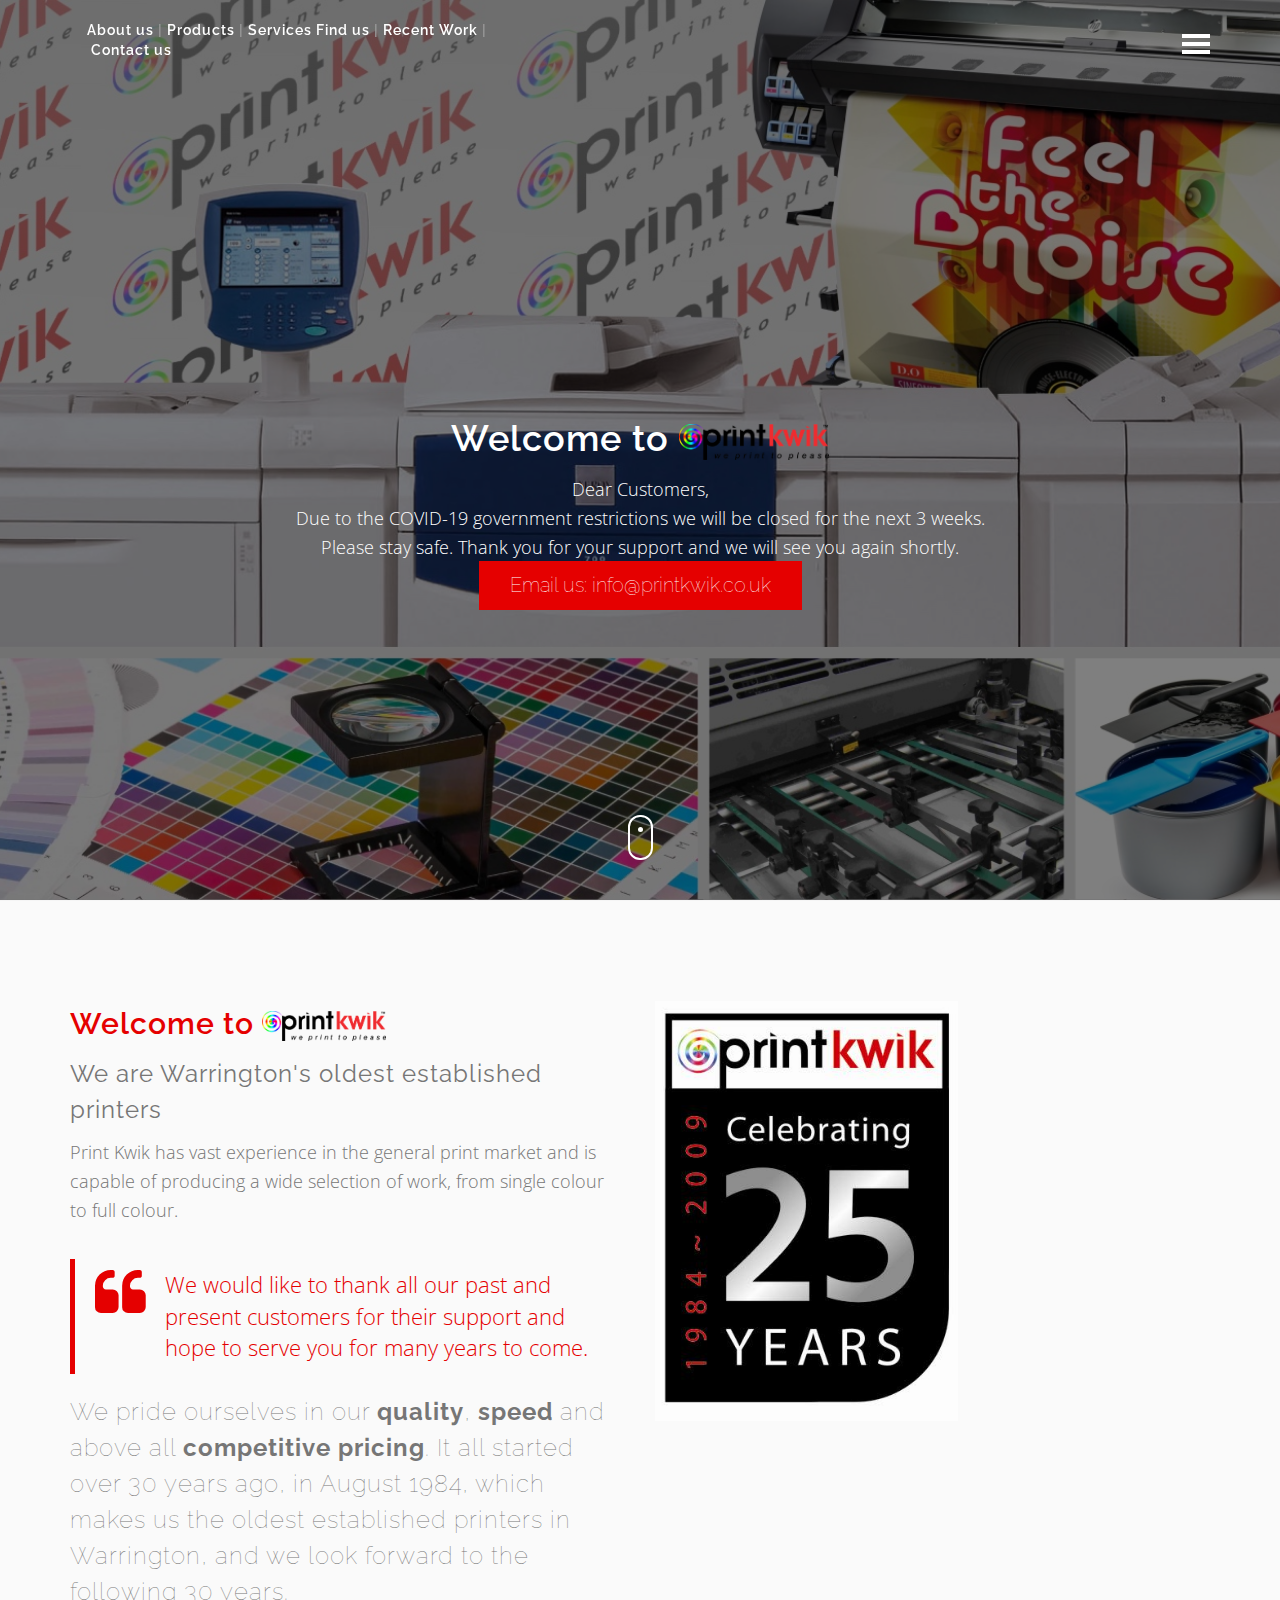
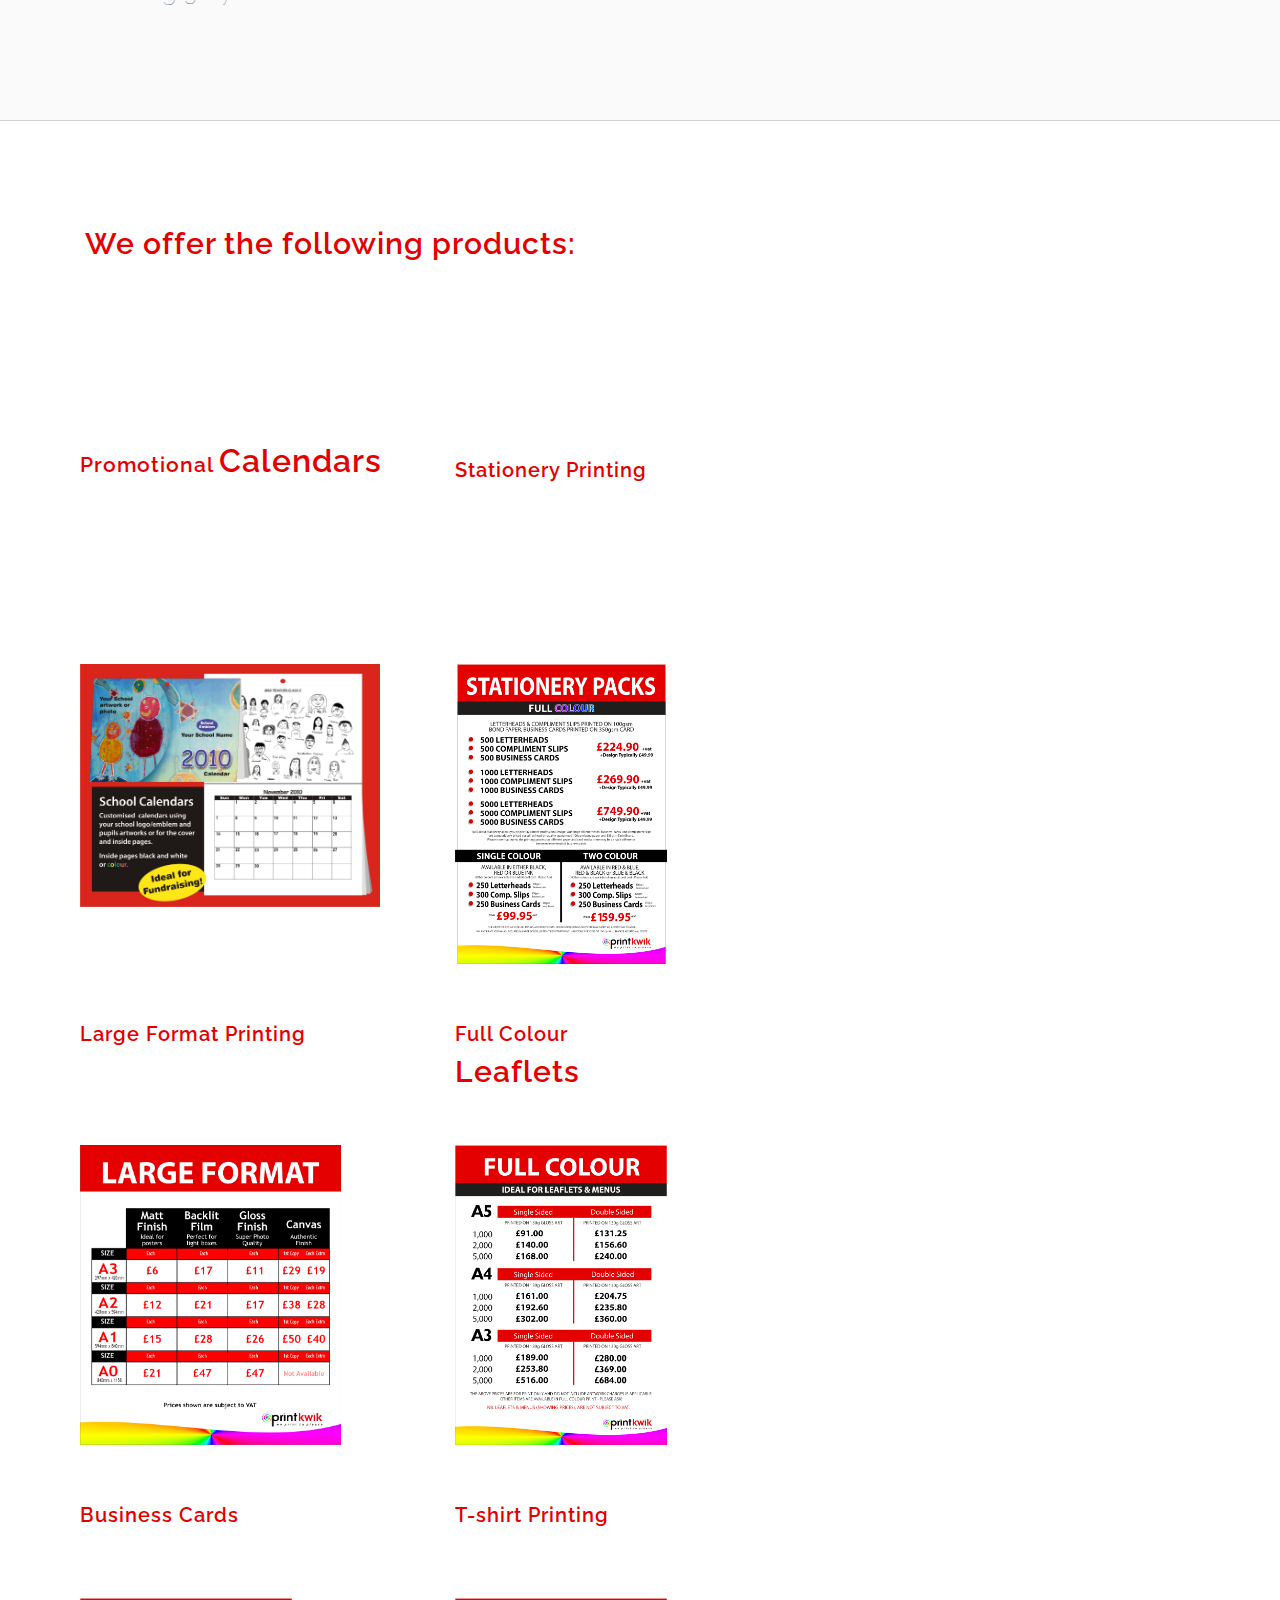
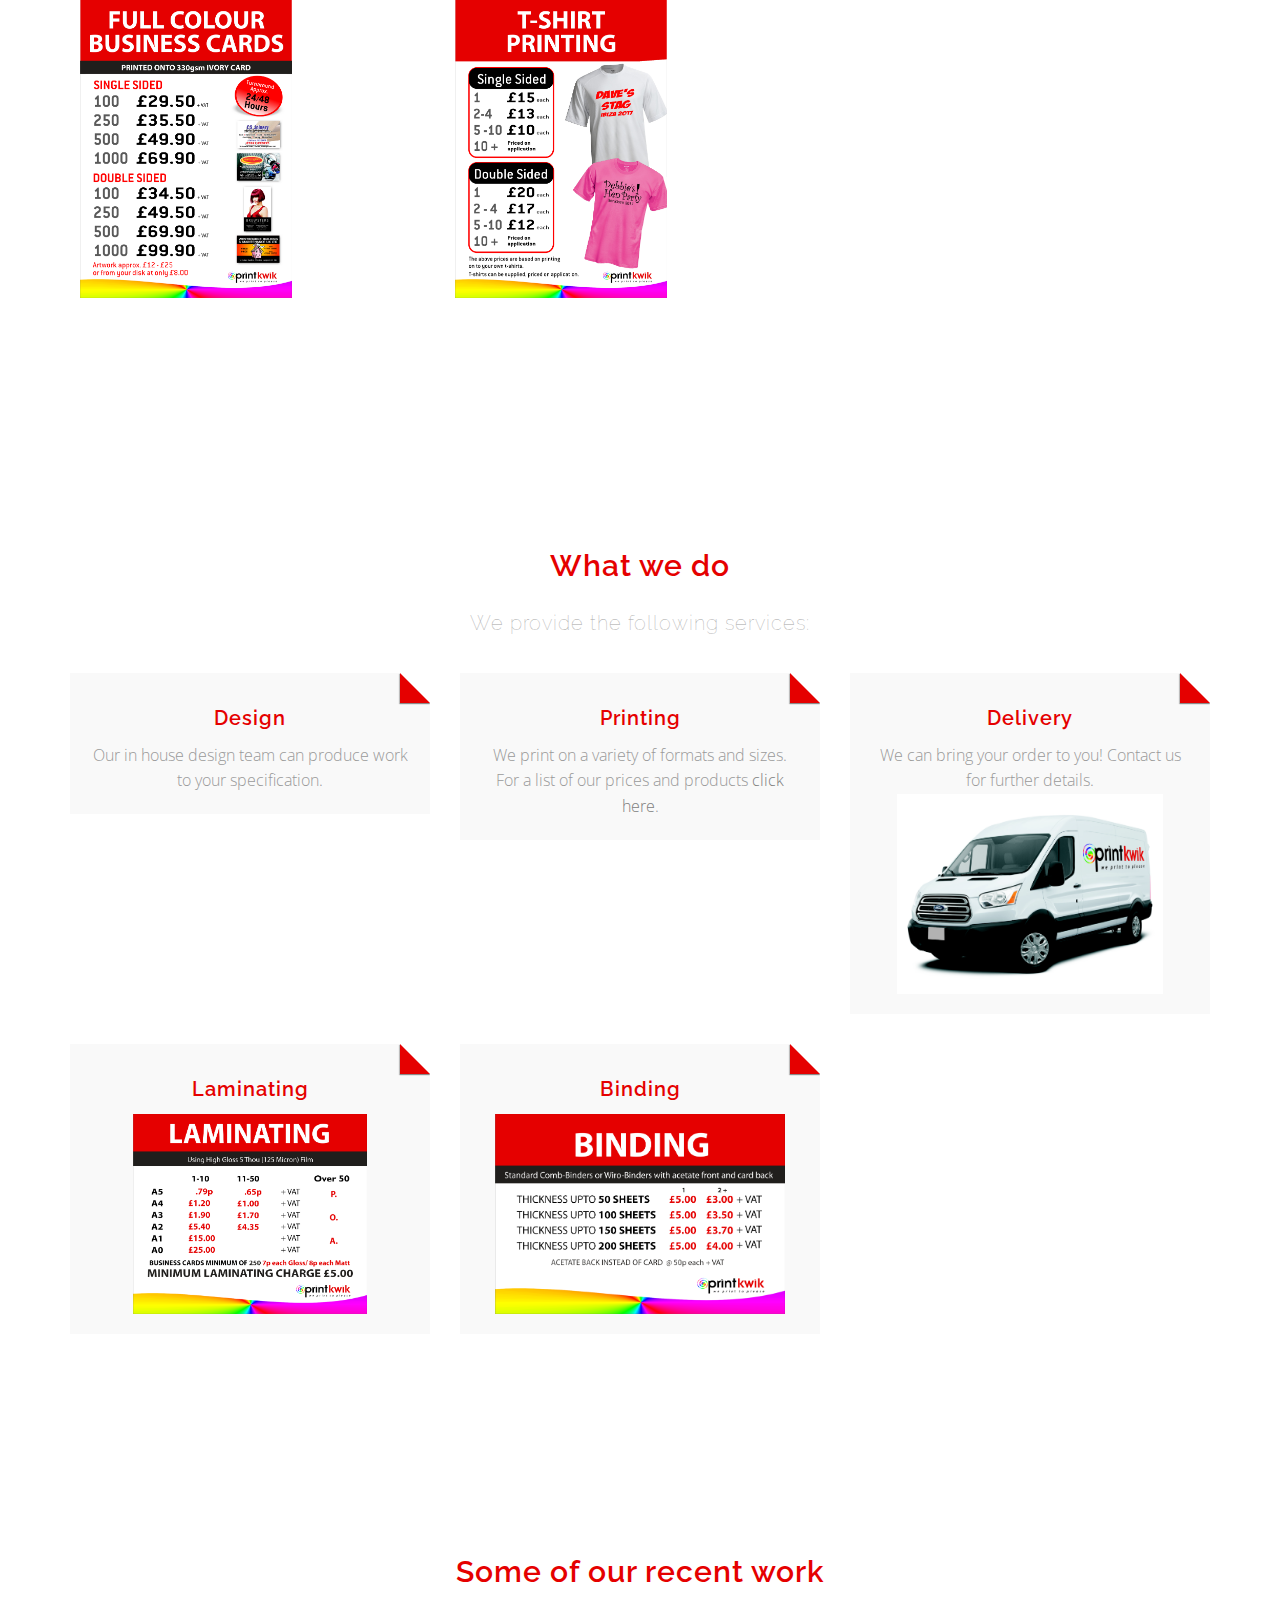
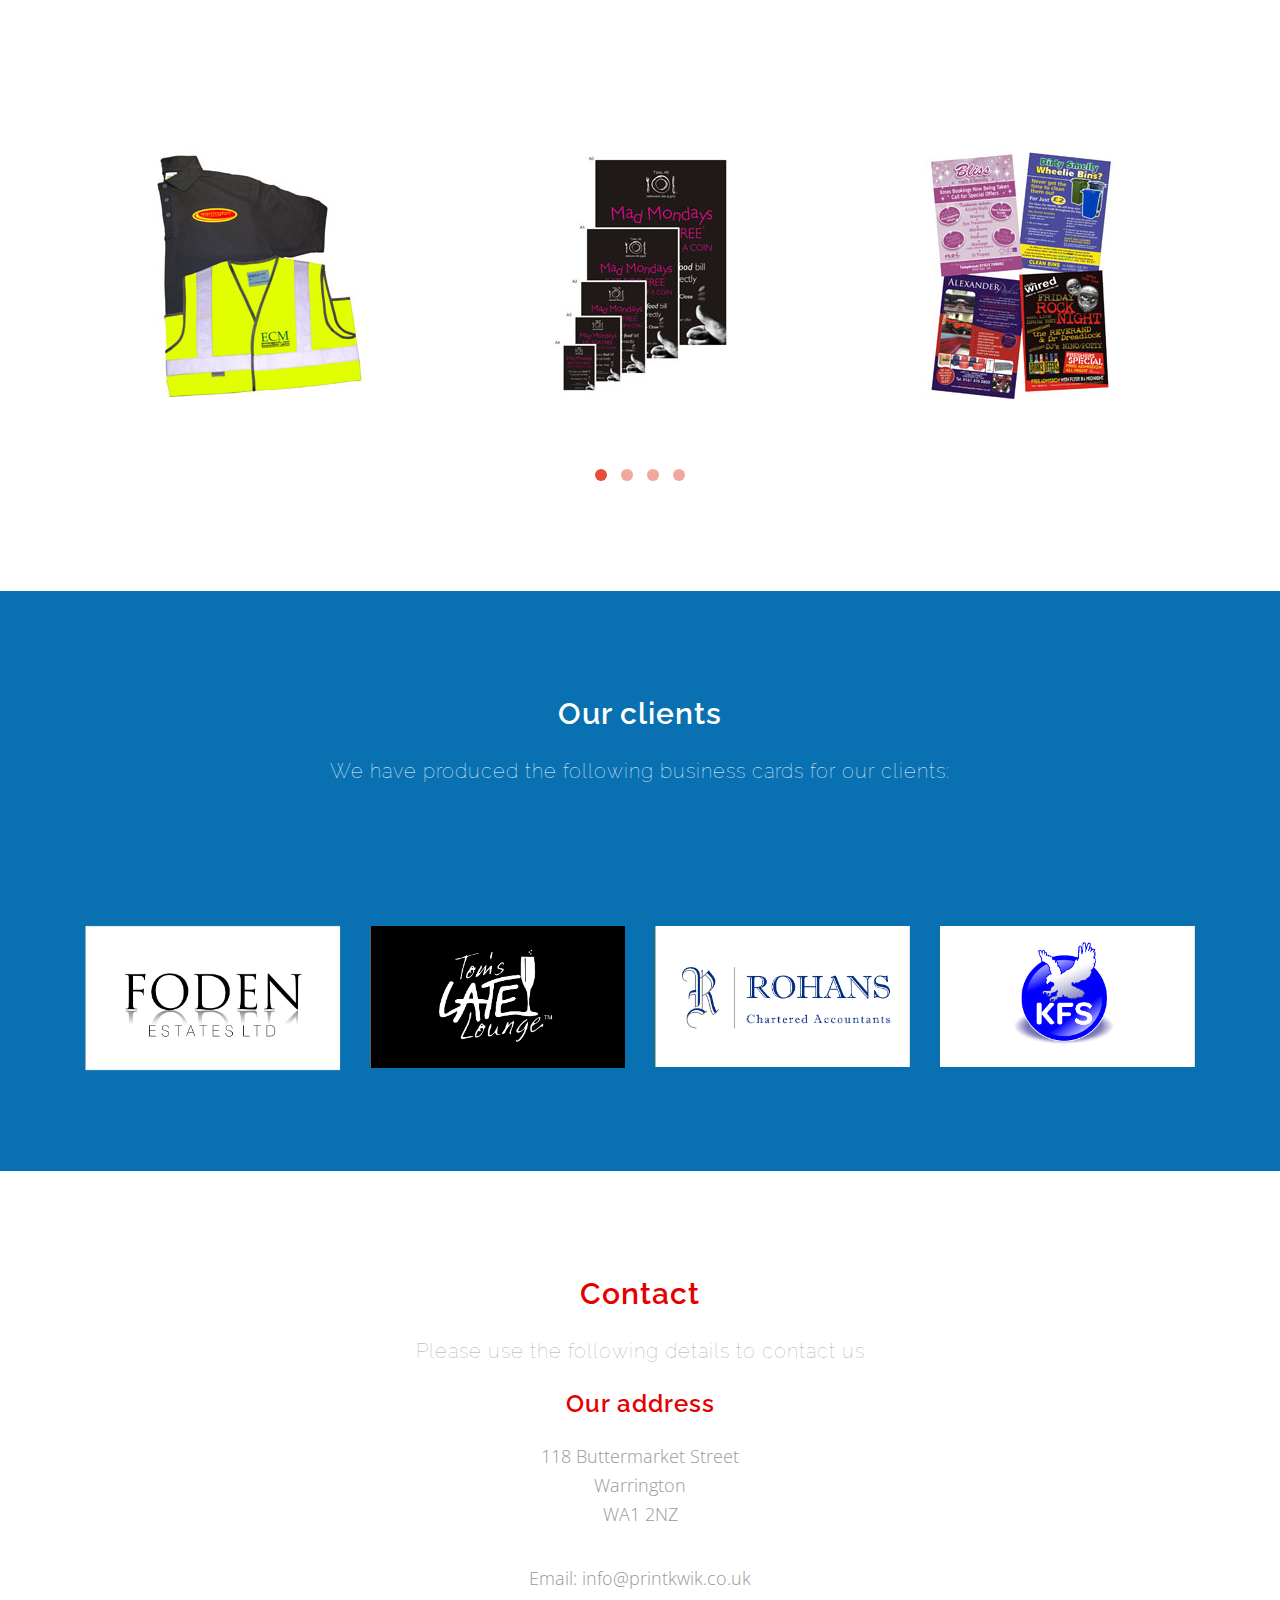
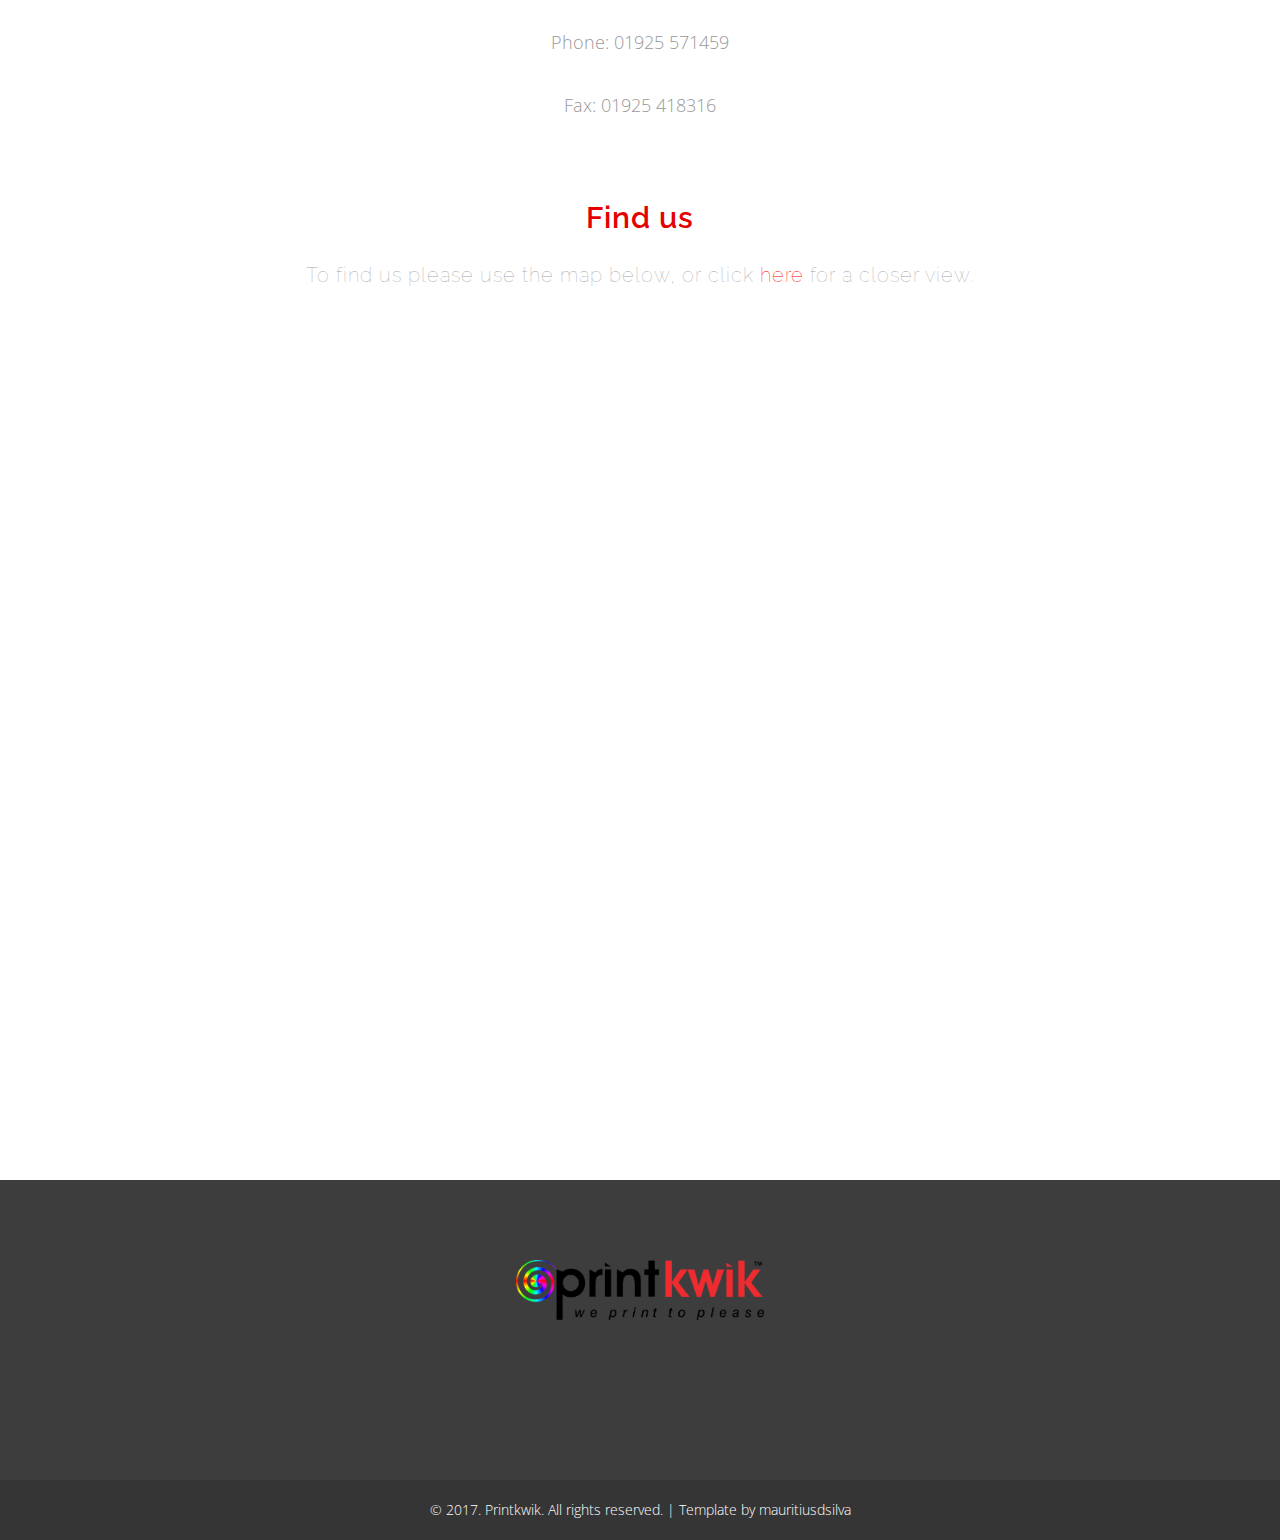
==== commit 060916eb: "Update March 2020" ====
--- a/index.html
+++ b/index.html
@@ -110,8 +110,12 @@
                     <div class="carousel-caption">
                         <h1 class="animated slideInDown">Welcome to <img src="assets/images/logo.png" alt="printkwik logo" title="printkwik - we print to please" style="height:1em">
                         </h1>
-                        <p class="intro-text animated slideInUp">Call us on <a href="tel:01925571459">01925&nbsp;571459</a>, or <a href="#find">find us at 118&nbsp;Buttermarket&nbsp;Street, Warrington, WA1&nbsp;2NZ.</a></p>
-                        <a href="info@printkwik.co.uk" class="btn btn-default btn-lg">Email us: info@printkwik.co.uk</a>
+                        <p class="intro-text animated slideInUp">
+                          Dear Customers, </br>
+                          Due to the COVID-19 government restrictions we will be closed for the next 3 weeks. </br>
+                          Please stay safe. Thank you for your support and we will see you again shortly. </br>
+                          <!-- Call us on <a href="tel:01925571459">01925&nbsp;571459</a>, or <a href="#find">find us at 118&nbsp;Buttermarket&nbsp;Street, Warrington, WA1&nbsp;2NZ.</a></p> -->
+                        <a href="mailto:info@printkwik.co.uk" class="btn btn-default btn-lg">Email us: info@printkwik.co.uk</a>
                     </div>
                     <div class="overlay-detail"></div>
                 </div><!-- /.item -->
@@ -167,7 +171,7 @@
                                     <div style="display: table-cell;height:3.5em;vertical-align: bottom;max-width:25em" class="popup-gallery">
                                         <h3 class="media-heading" style="font-size:1.5em;">Promotional <a style="font-size:1.5em;color:rgba(229,0,0, 1)">Calendars</a></h3>
                                     </div>
-                                    <p>Raise extra cash for your school or instutute by creating your own personalised calendars. It could cost you as little as £3 each, and you can sell your calendars to parents and grandparents for at least double the amount you paid. Hence your school could make a healthy profit.
+                                    <p>Raise extra cash for your school or institute by creating your own personalised calendars. It could cost you as little as £3 each, and you can sell your calendars to parents and grandparents for at least double the amount you paid. Hence your school could make a healthy profit.
                                     </br></br>
                                     <a class="test-popup-link" href="assets/images/gallery/PRINT%20KWIK%20calendar%20landscape.jpg"><img style="max-width:300px;height:auto;width:auto;" src="assets/images/gallery/PRINT%20KWIK%20calendar%20landscape.jpg"></a></p>
                                 </div><!-- /.media-body -->
@@ -188,7 +192,7 @@
                                 <div class="media-body">
                                     <div style="height:9em;max-width:25em"  class="popup-gallery">
                                         <h3 class="media-heading">Large Format Printing</h3>
-                                        <p>We print large format, including A0, A1, A2 and A3. We can produce a variety of finishes, depending on your reuqirements.</p>
+                                        <p>We print large format, including A0, A1, A2 and A3. We can produce a variety of finishes, depending on your requirements.</p>
                                     </div>
                                     <p><a class="test-popup-link" href="assets/images/newImages/LARGEformatpricelist.PNG"><img style="max-height:300px;height:auto;width:auto;" src="assets/images/newImages/LARGEformatpricelist.PNG"></a></p>
                                 </div><!-- /.media-body -->
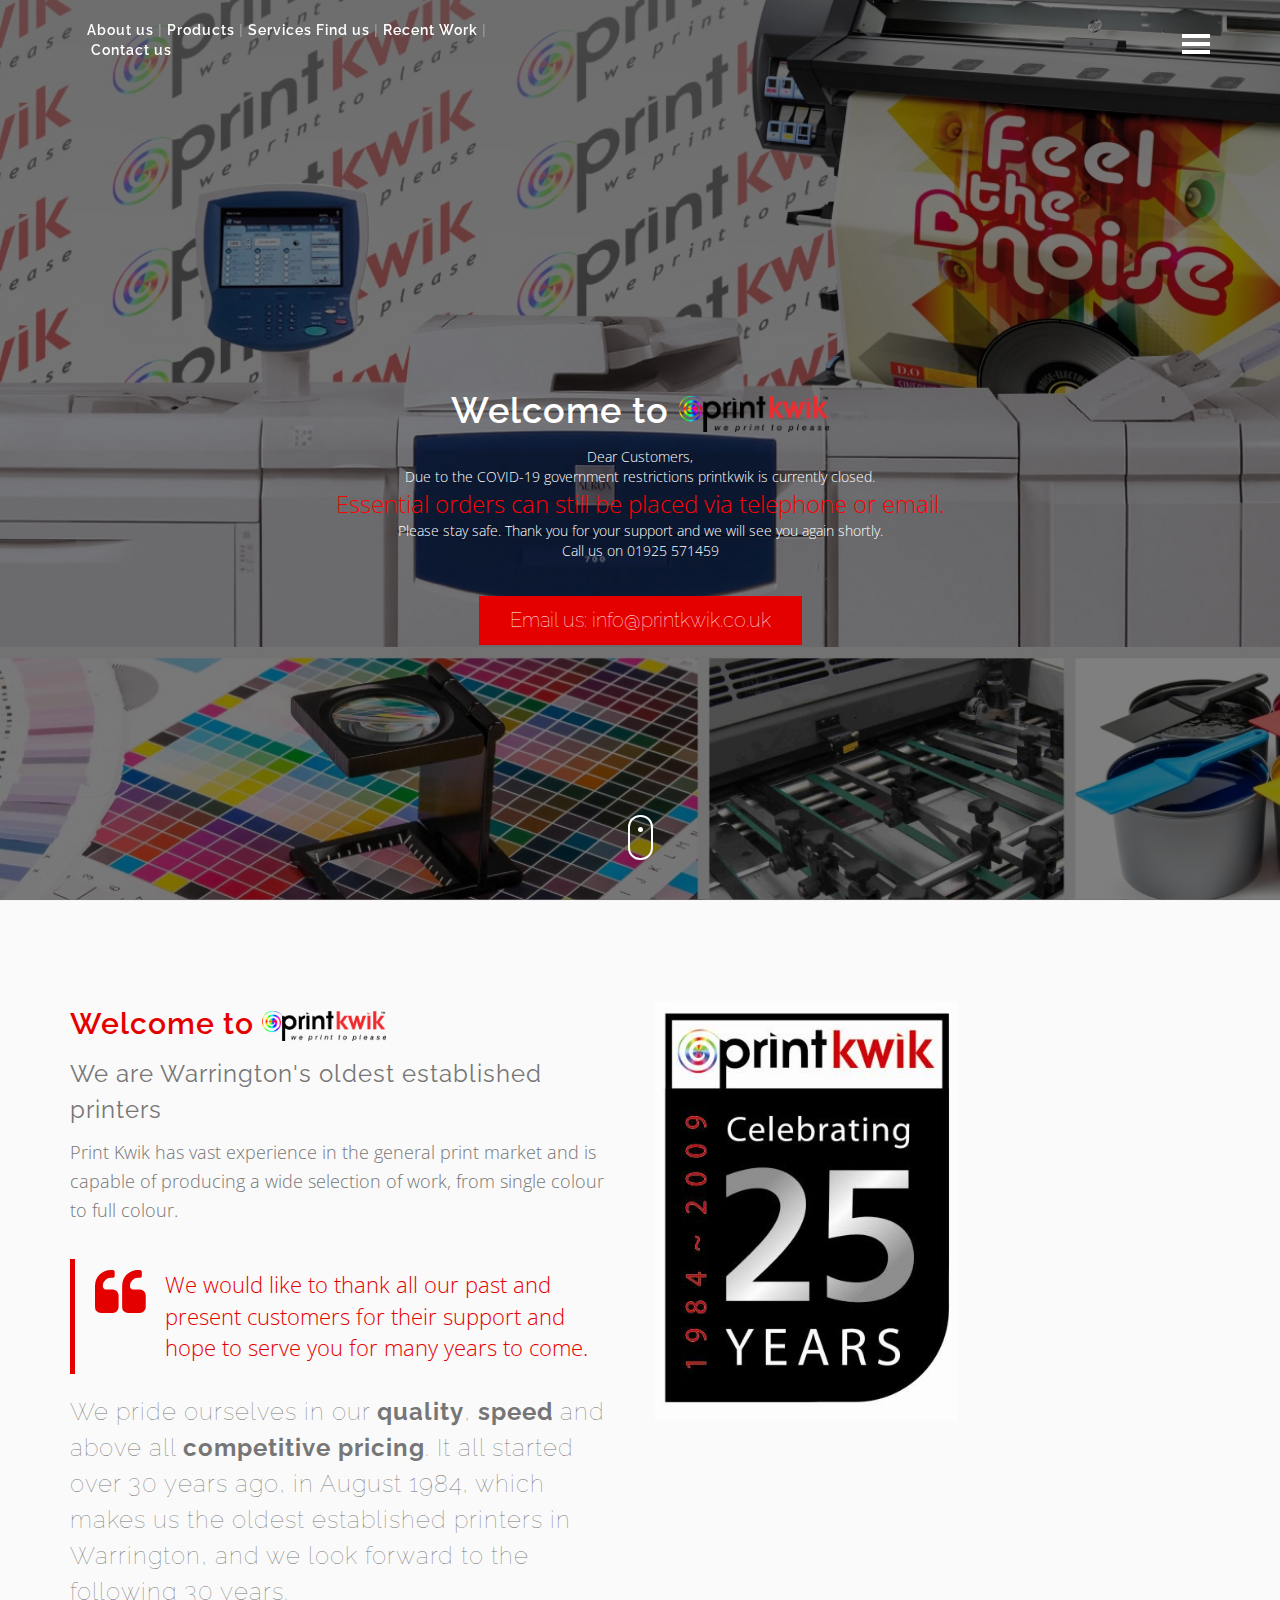
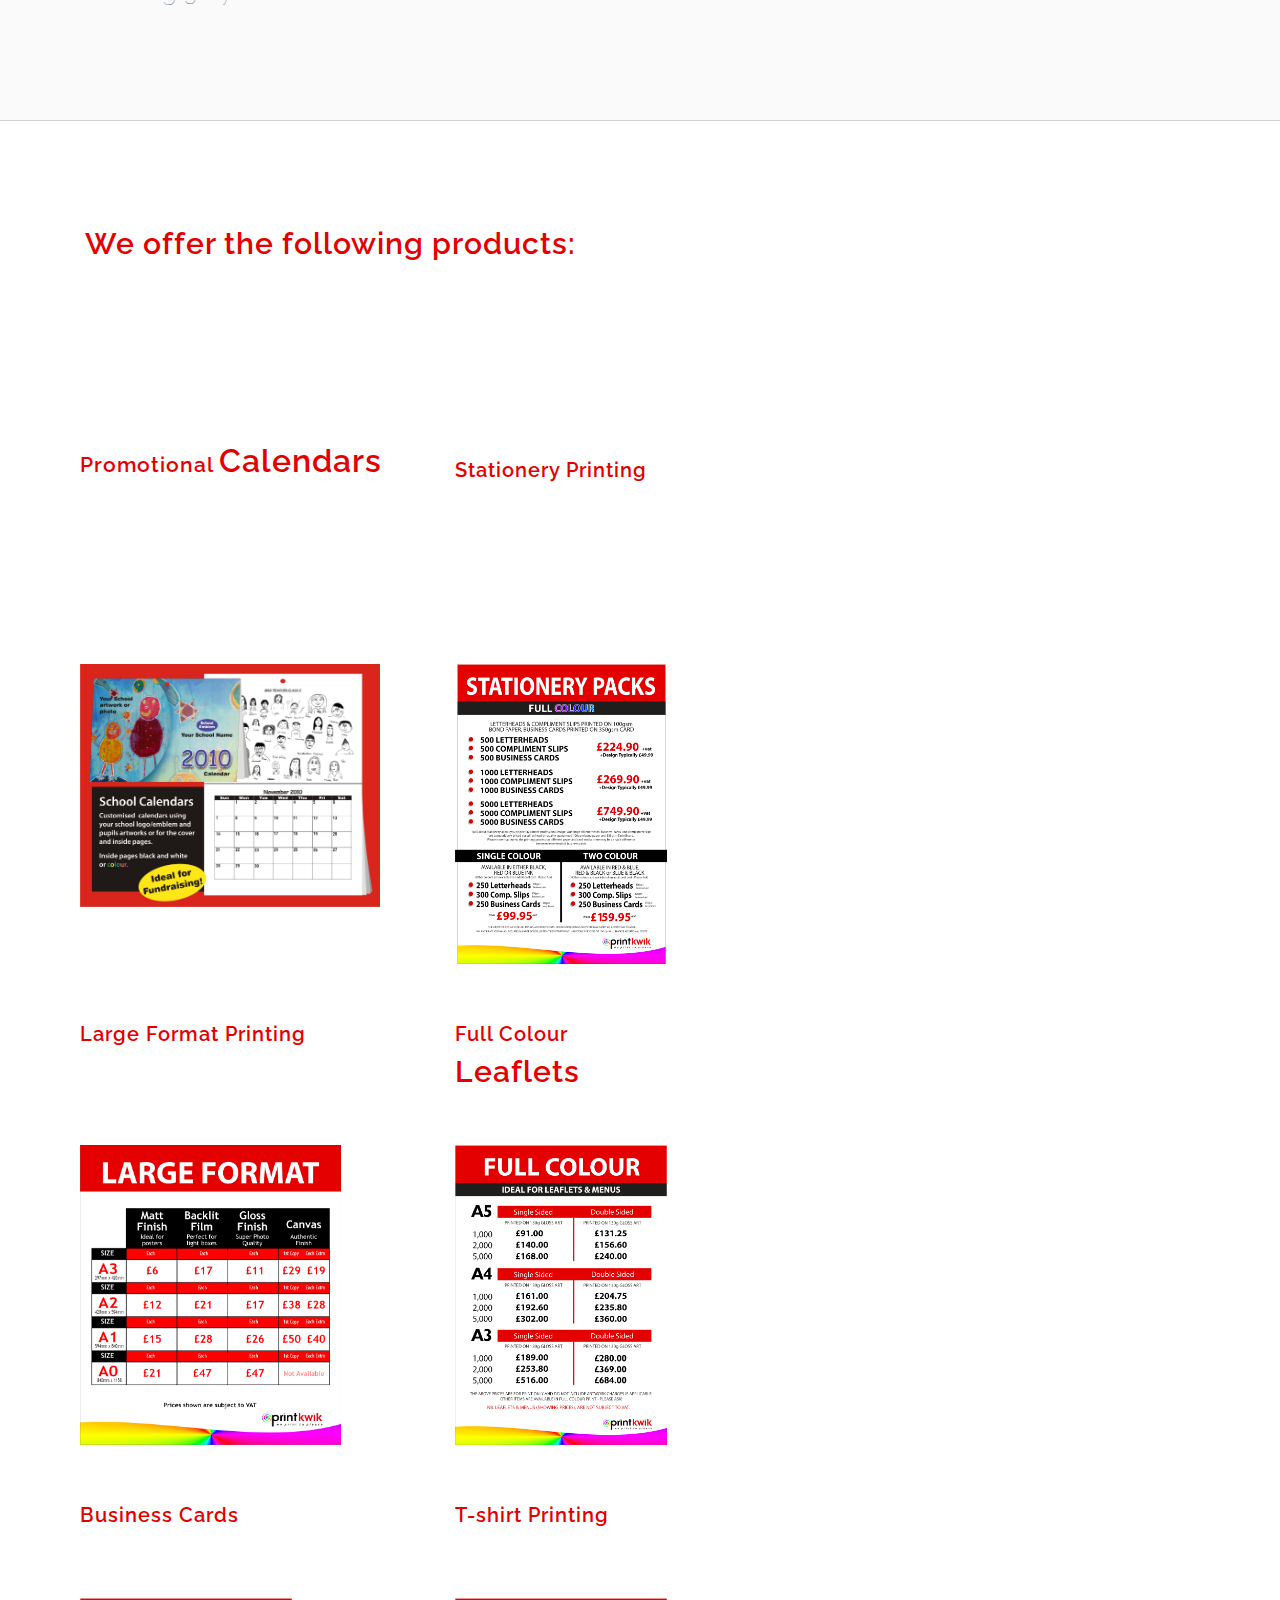
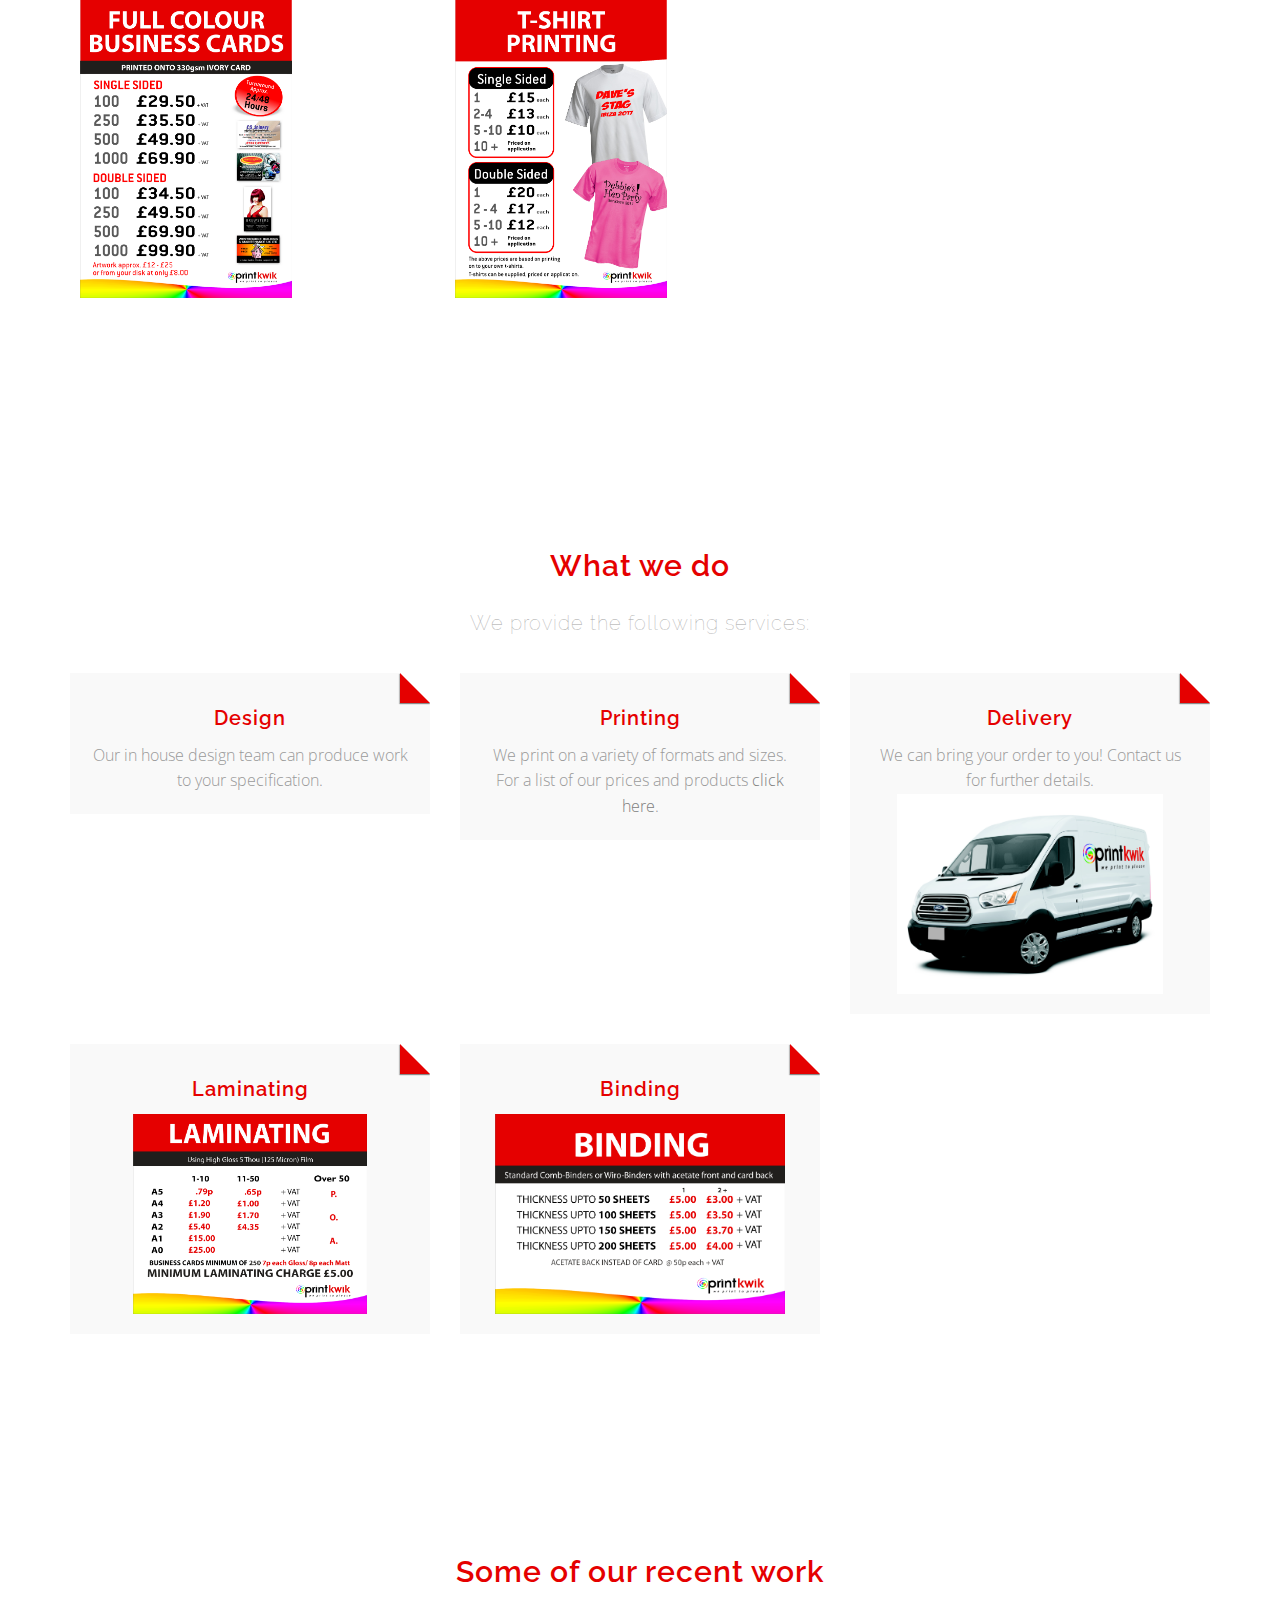
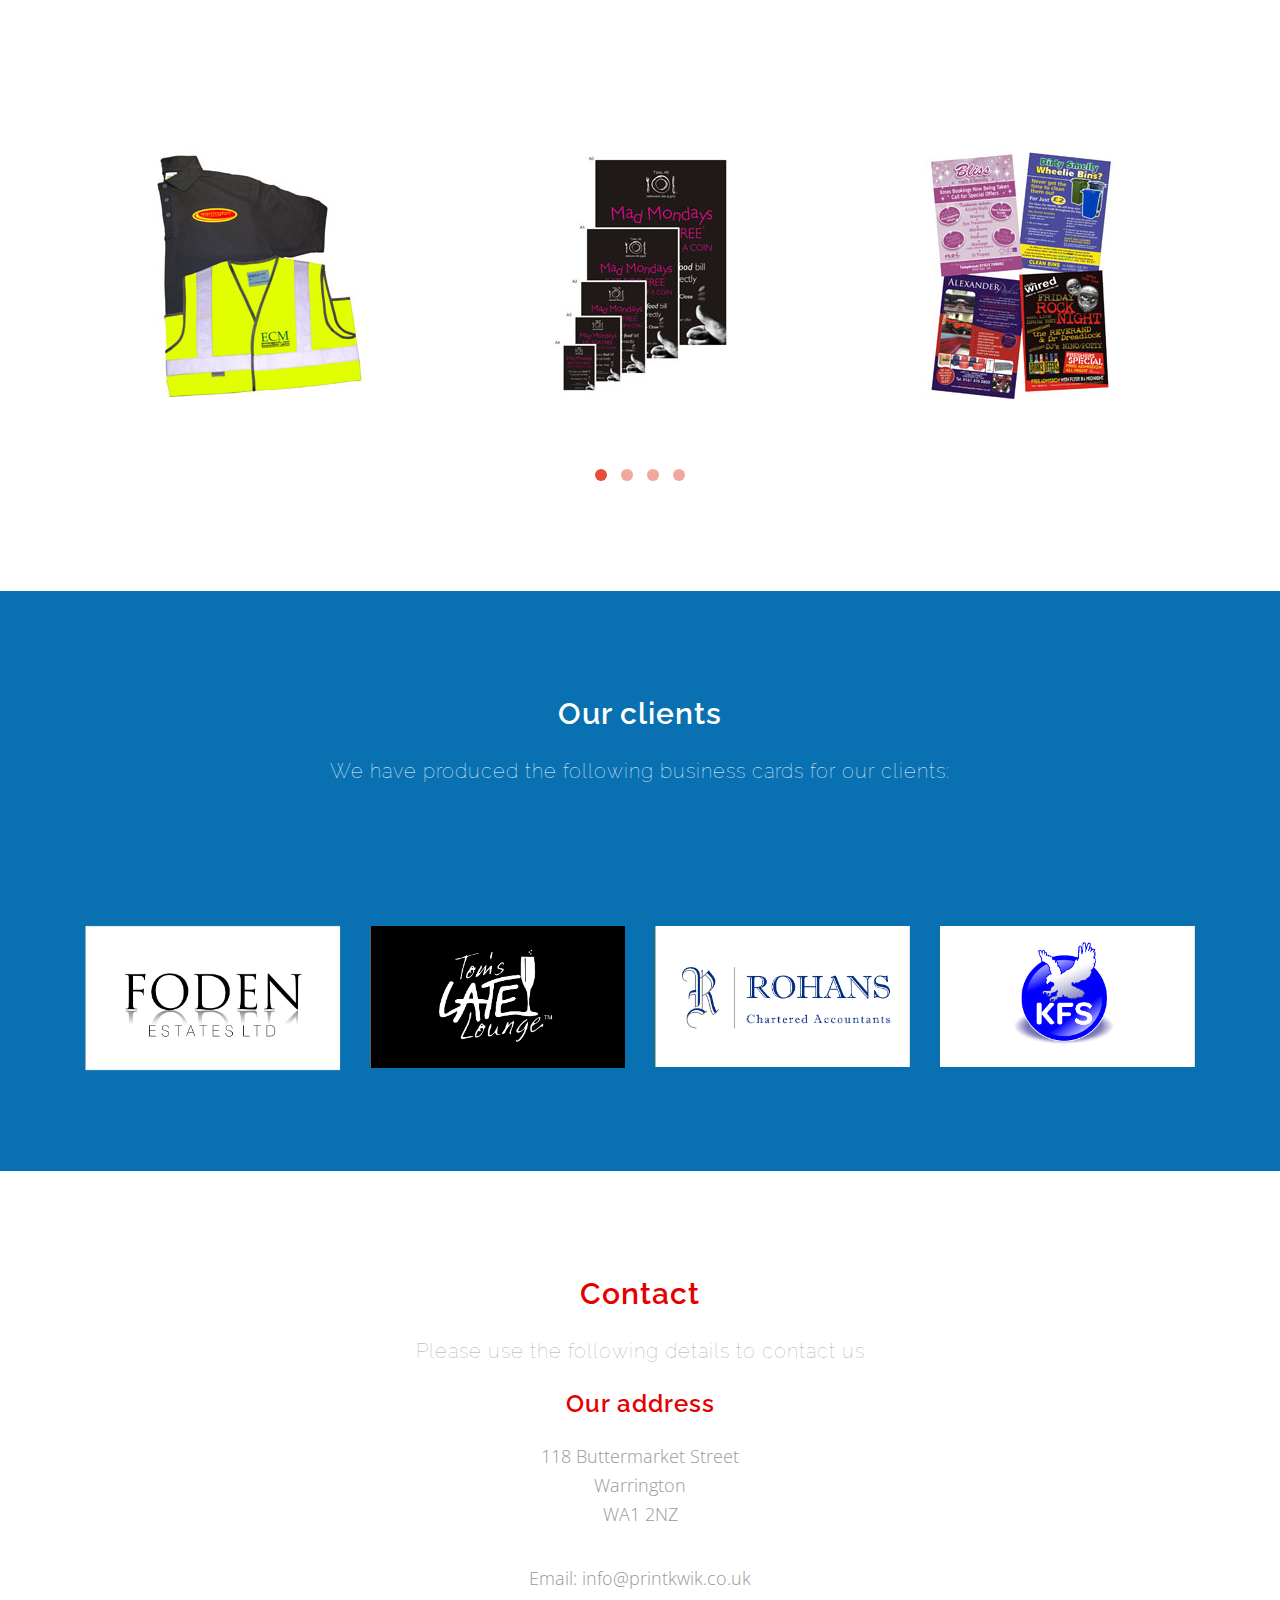
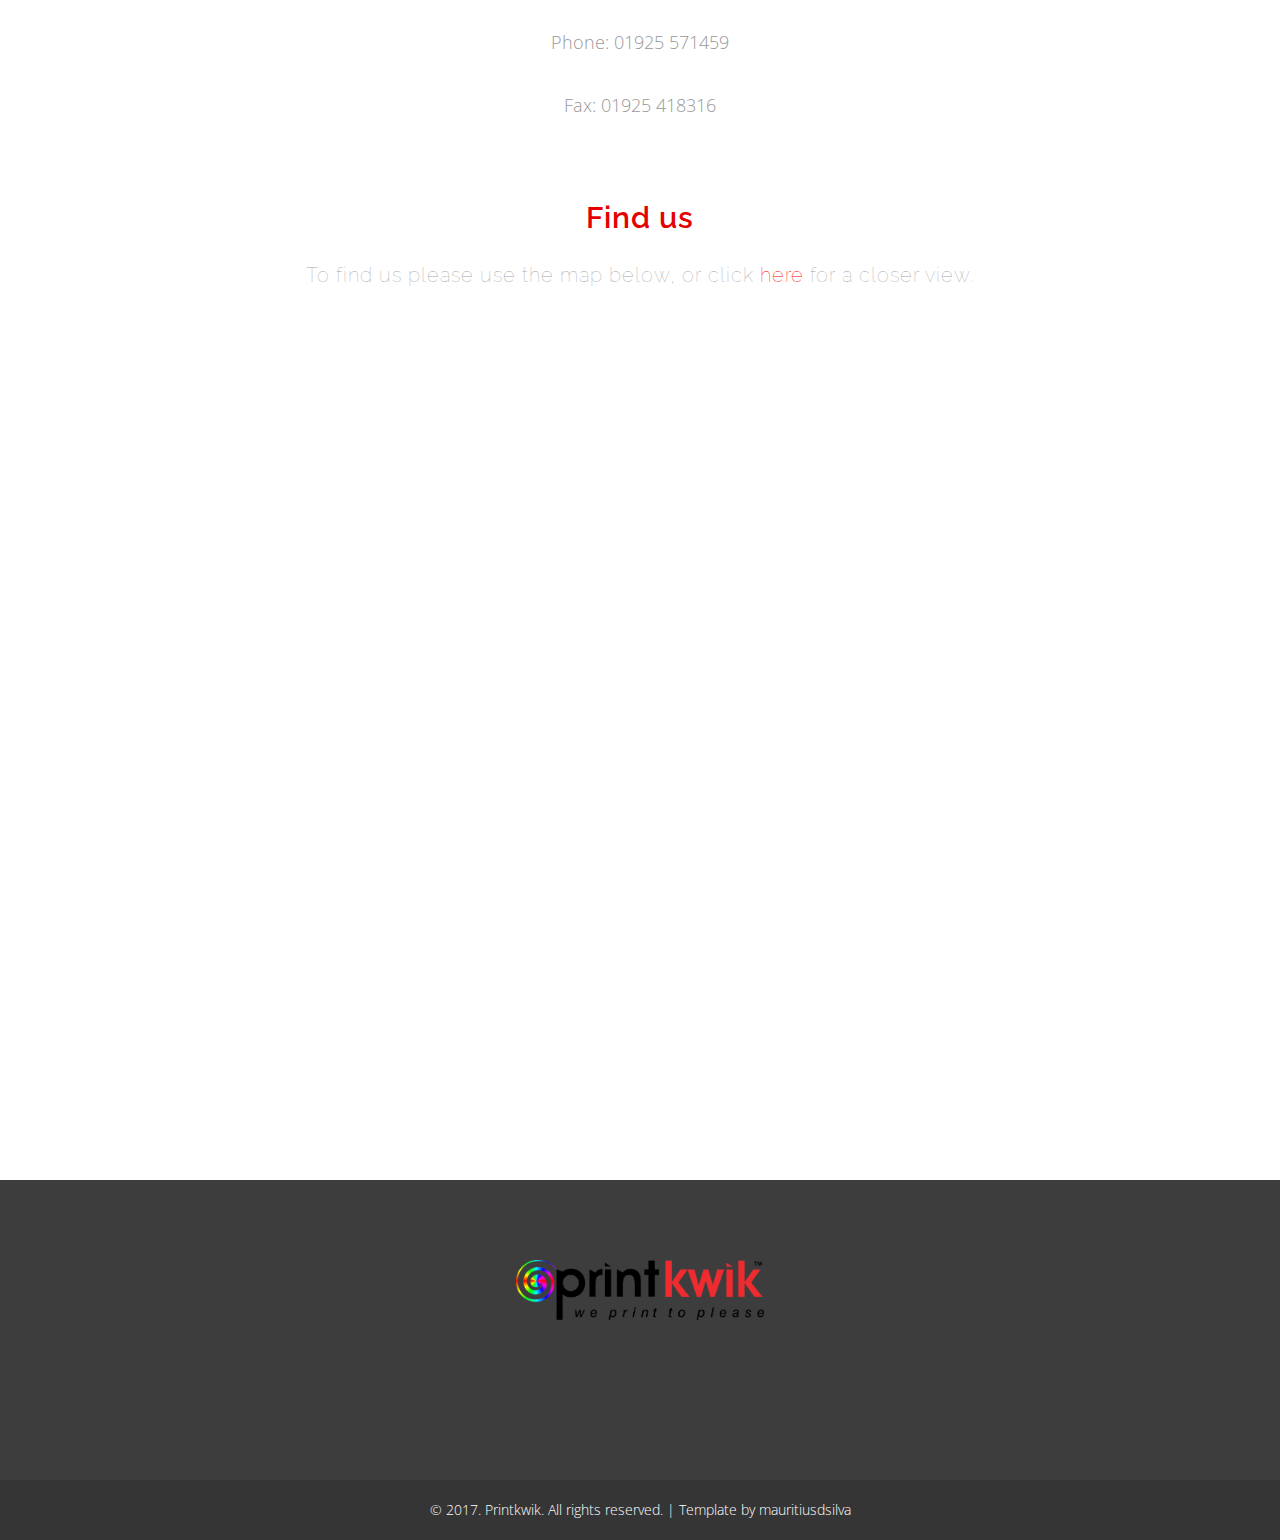
==== commit 417a4483: "Update index.html" ====
--- a/index.html
+++ b/index.html
@@ -110,11 +110,12 @@
                     <div class="carousel-caption">
                         <h1 class="animated slideInDown">Welcome to <img src="assets/images/logo.png" alt="printkwik logo" title="printkwik - we print to please" style="height:1em">
                         </h1>
-                        <p class="intro-text animated slideInUp">
                           Dear Customers, </br>
-                          Due to the COVID-19 government restrictions we will be closed for the next 3 weeks. </br>
+                          Due to the COVID-19 government restrictions printkwik is currently closed. </br>
+                          <font color="red" size="+2">Essential orders can still be placed via telephone or email. </font> </br>
                           Please stay safe. Thank you for your support and we will see you again shortly. </br>
-                          <!-- Call us on <a href="tel:01925571459">01925&nbsp;571459</a>, or <a href="#find">find us at 118&nbsp;Buttermarket&nbsp;Street, Warrington, WA1&nbsp;2NZ.</a></p> -->
+                          Call us on <a href="tel:01925571459">01925&nbsp;571459</a> <!---, or <a href="#find">find us at 118&nbsp;Buttermarket&nbsp;Street, Warrington, WA1&nbsp;2NZ.</a>-->
+                          </p>
                         <a href="mailto:info@printkwik.co.uk" class="btn btn-default btn-lg">Email us: info@printkwik.co.uk</a>
                     </div>
                     <div class="overlay-detail"></div>
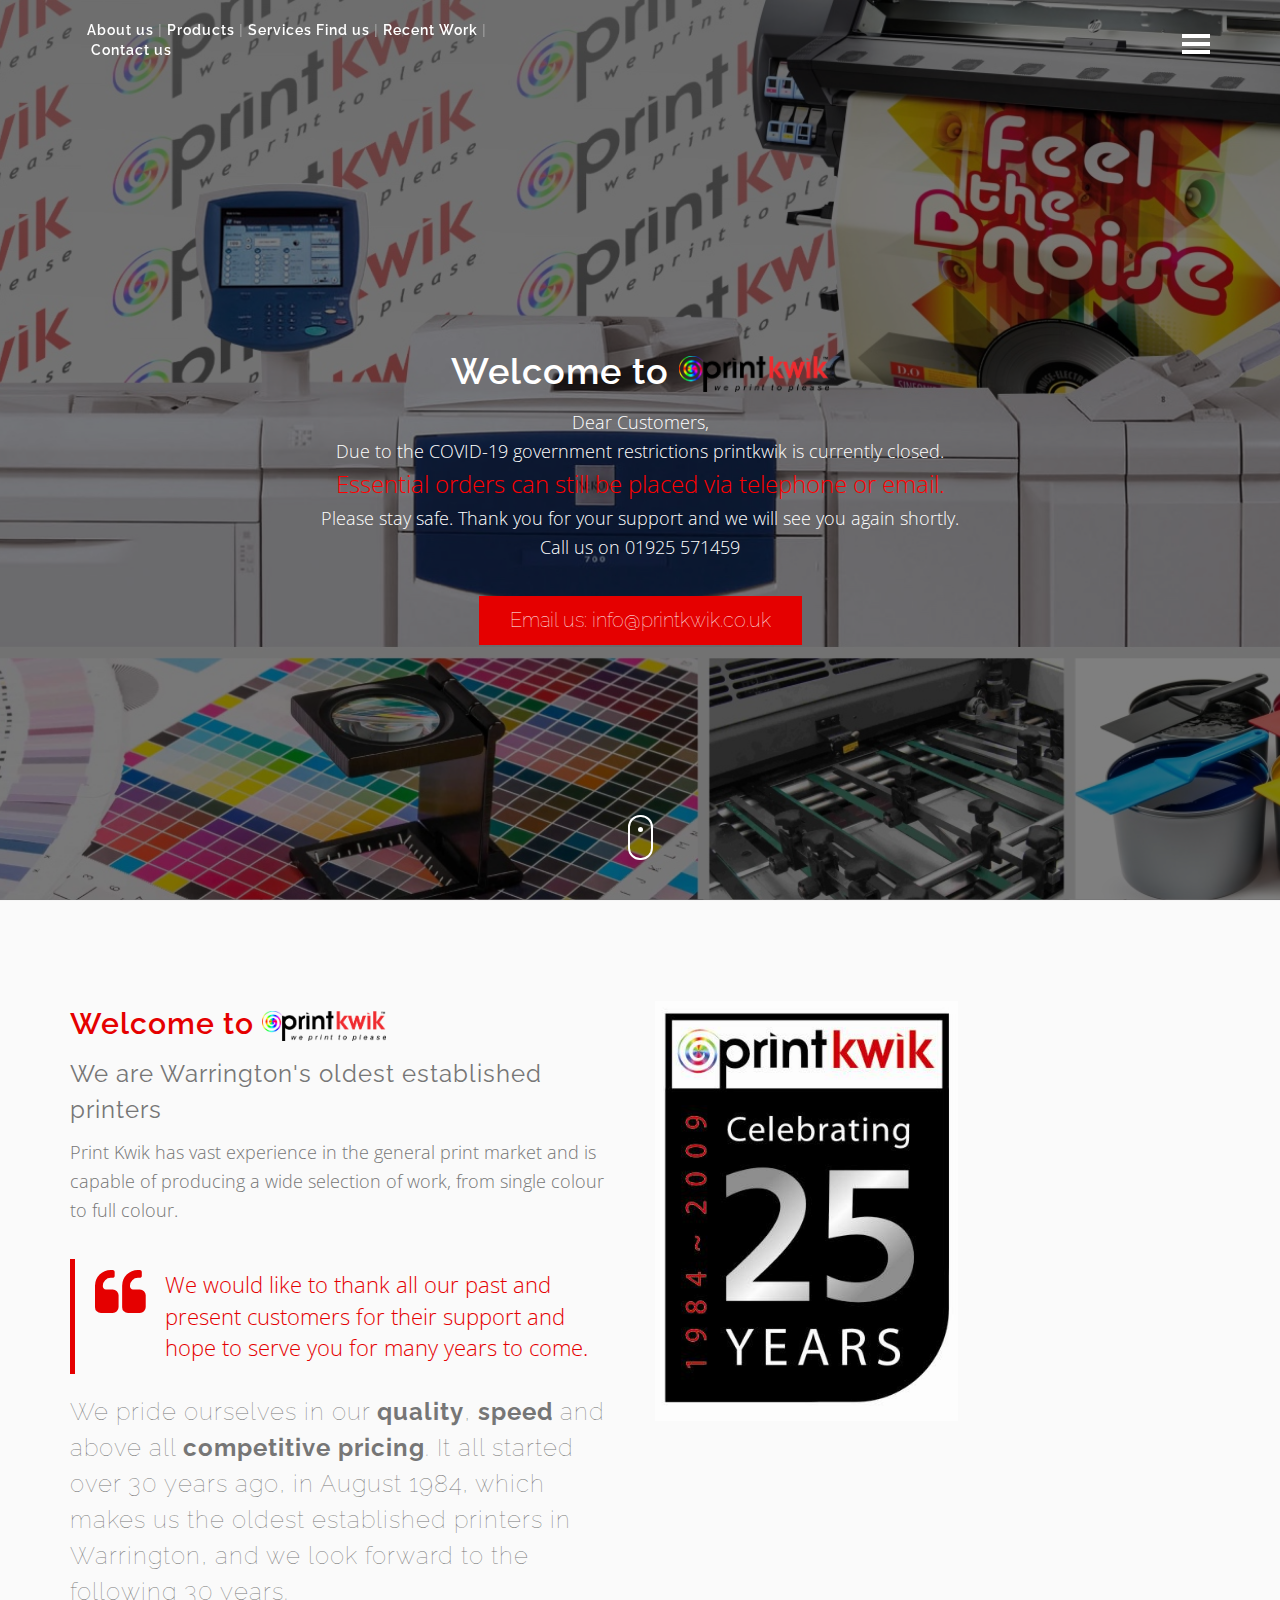
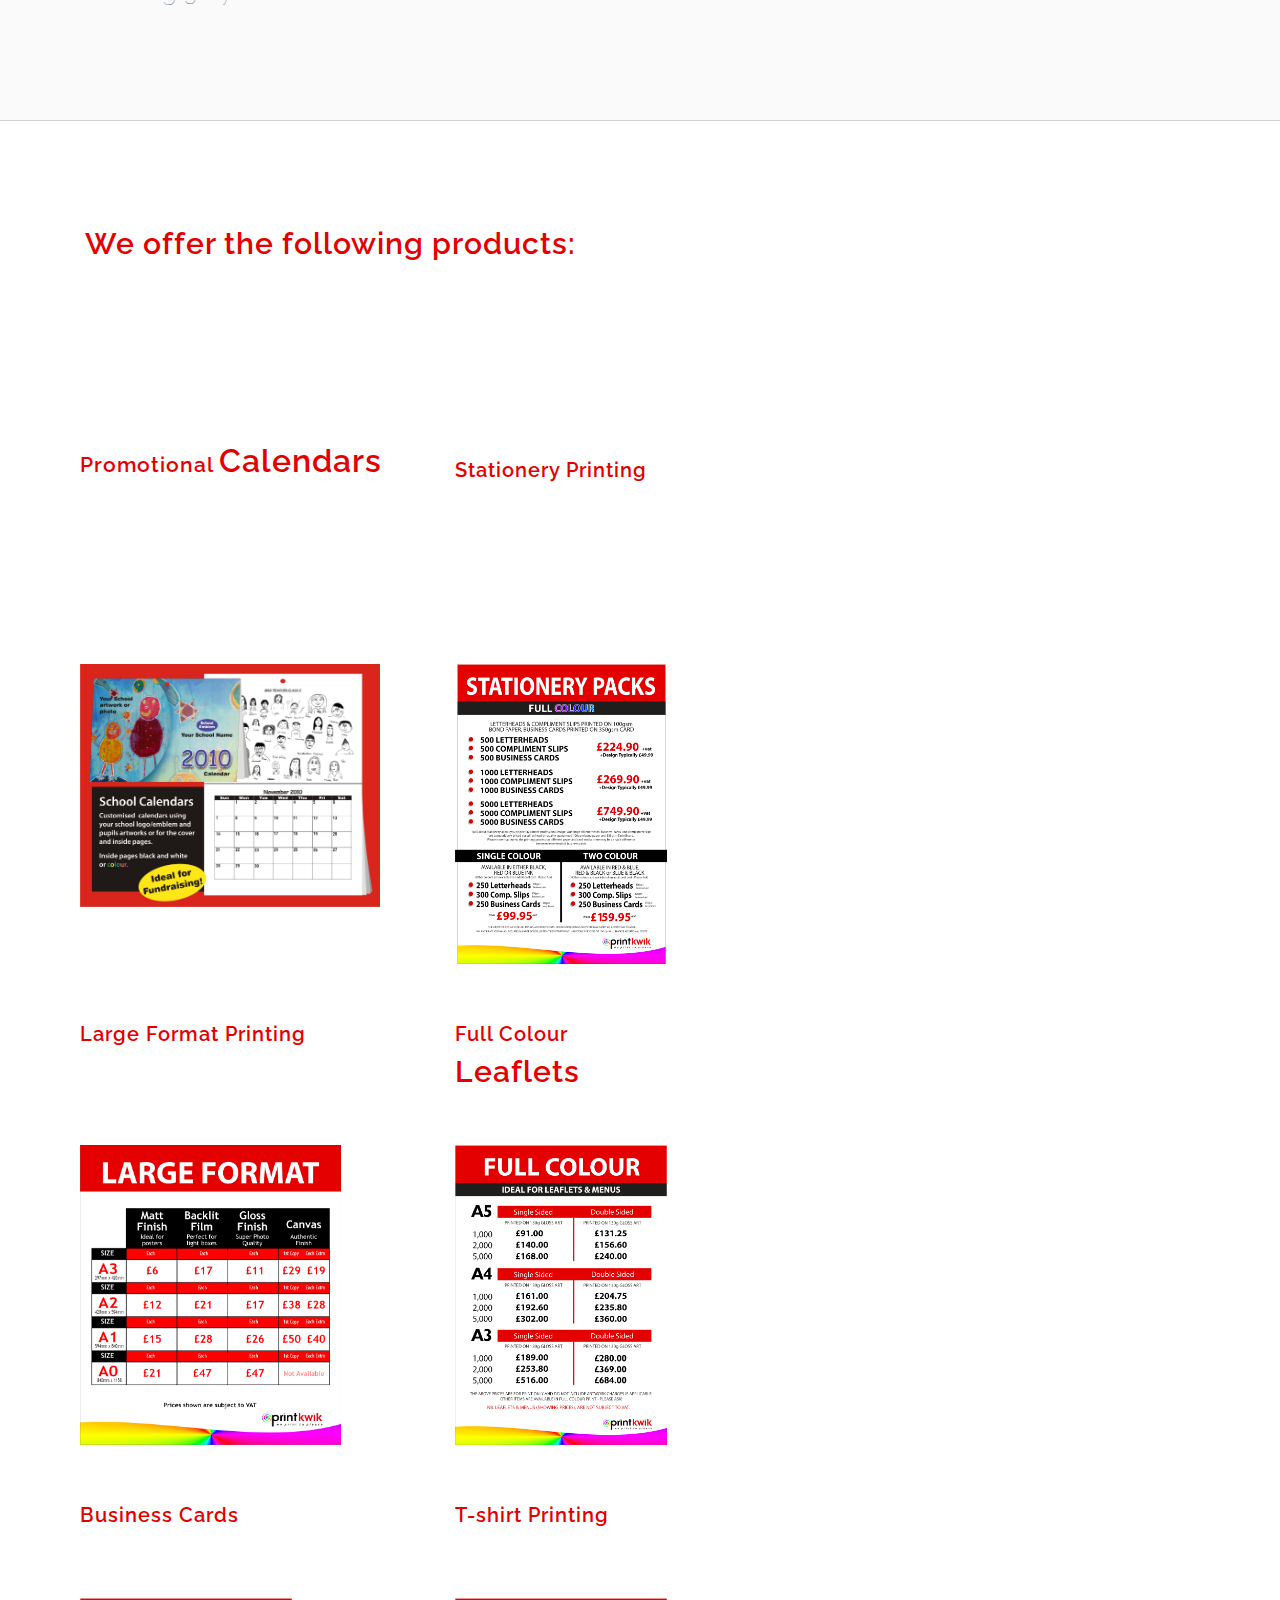
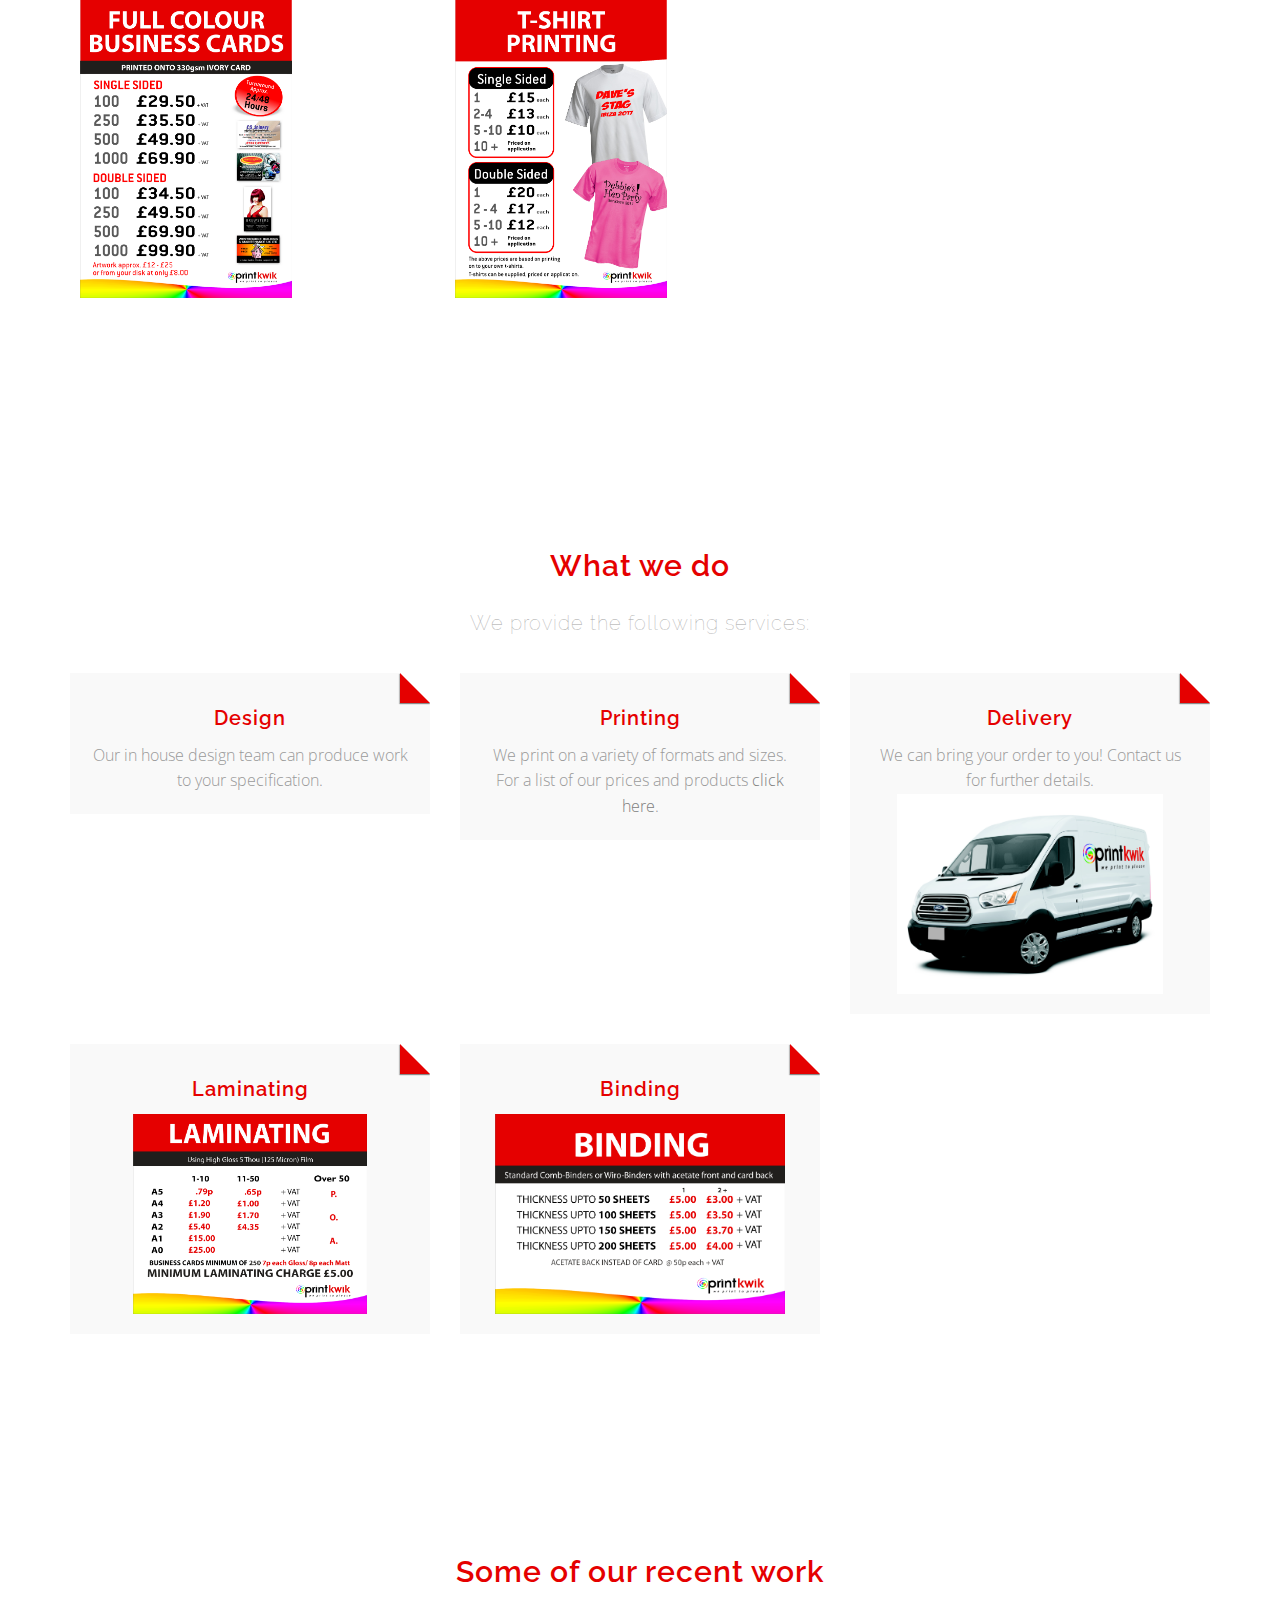
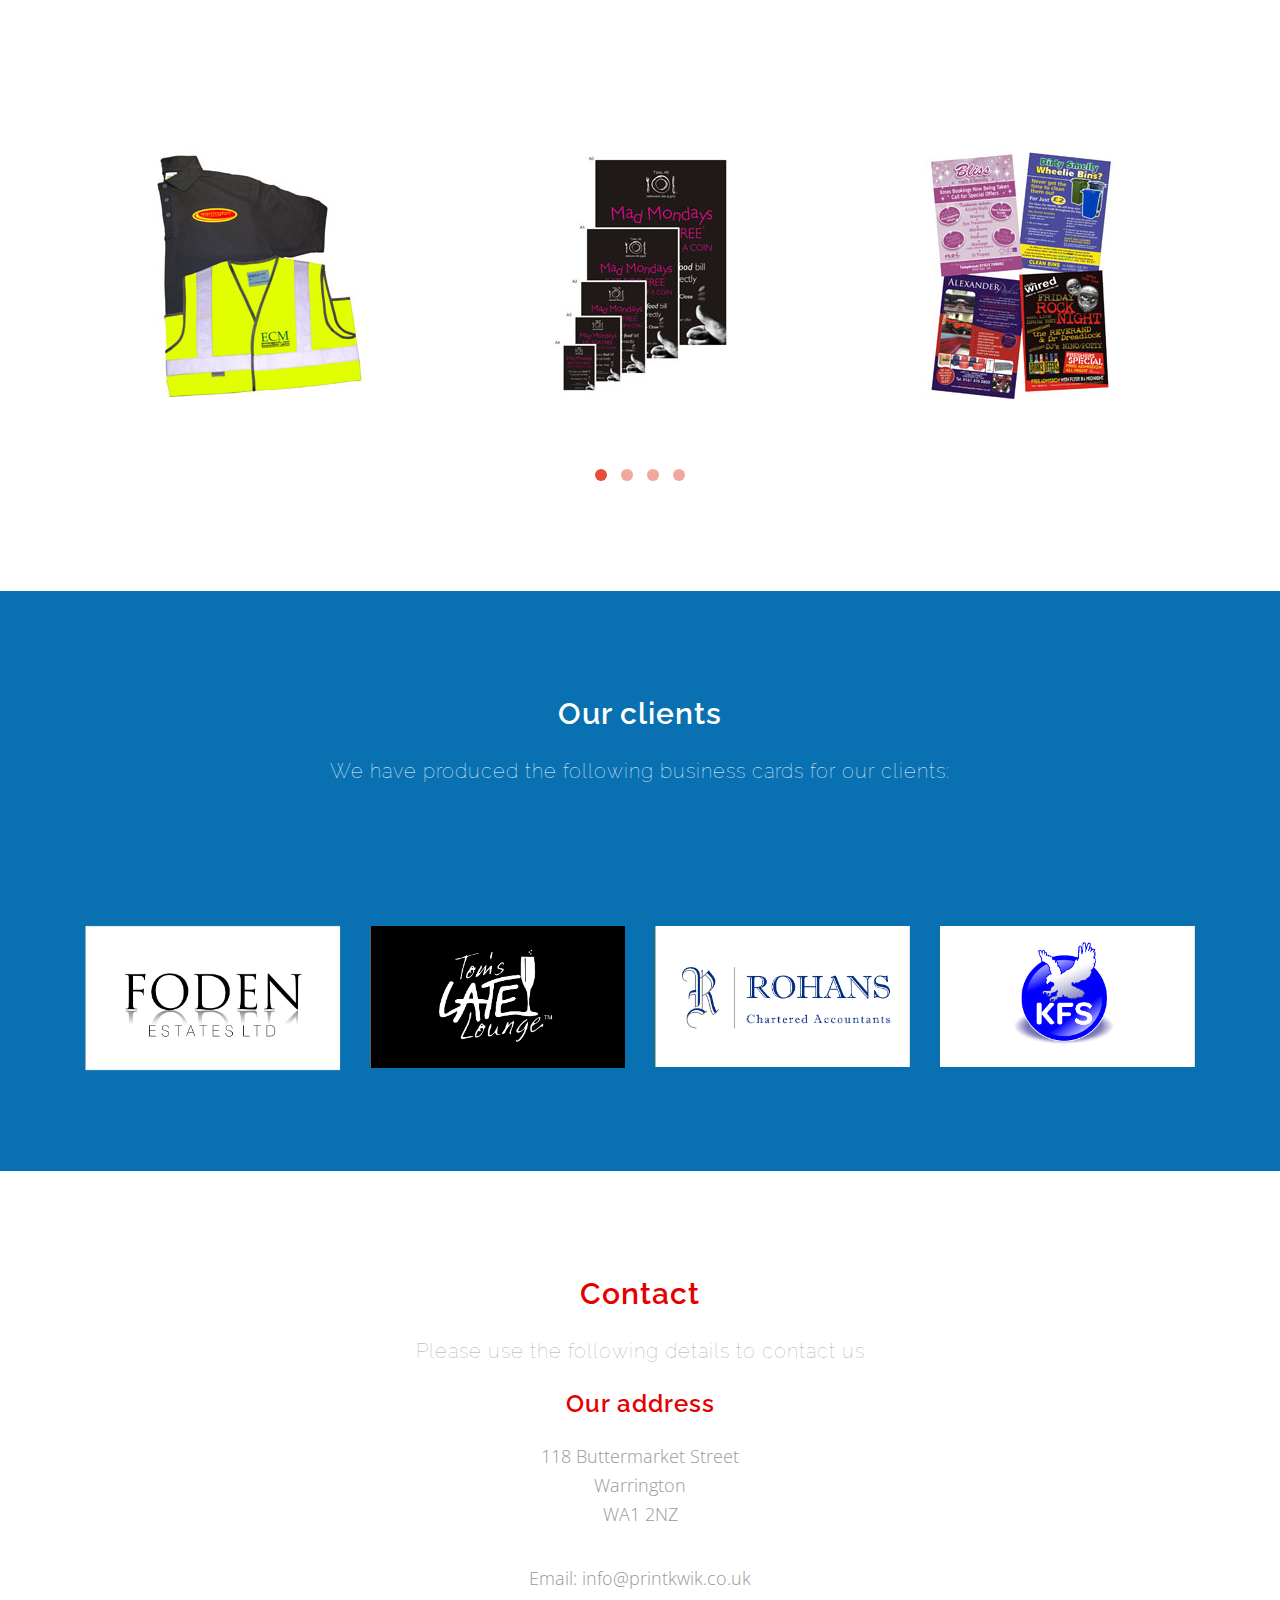
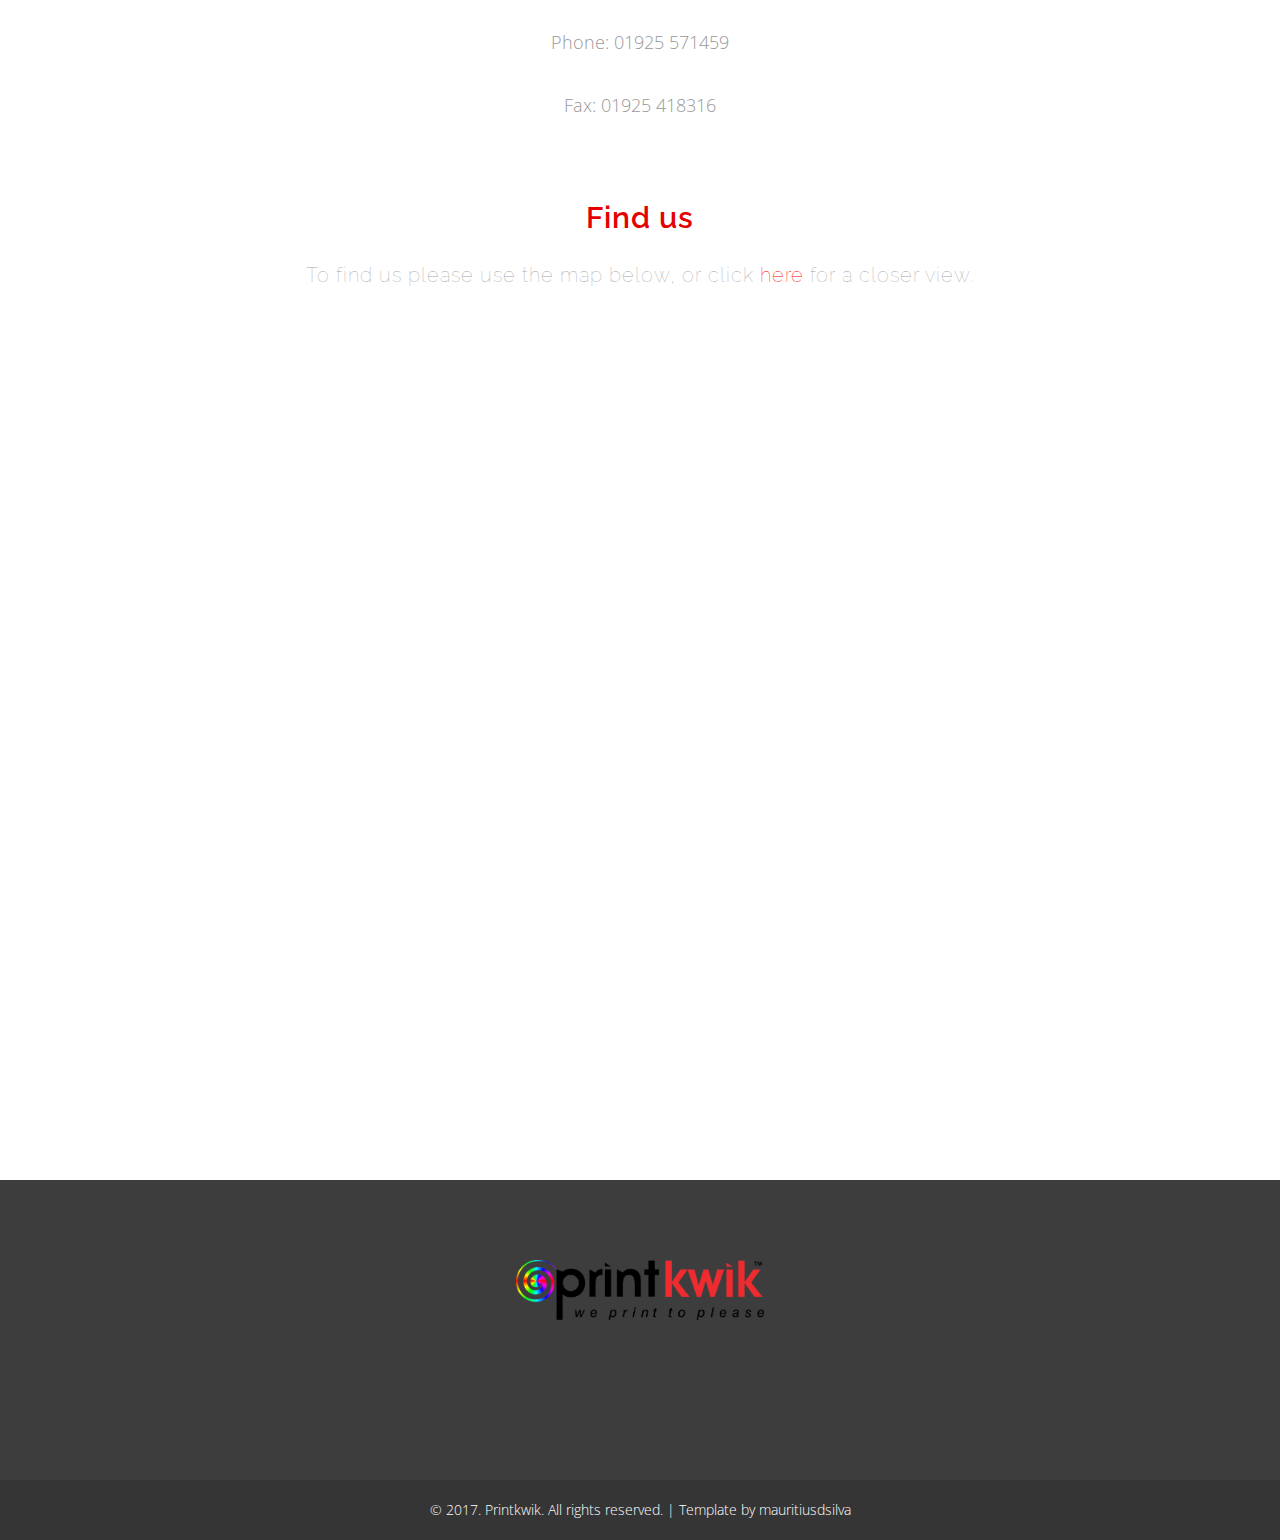
==== commit aa40fa73: "Update index.html" ====
--- a/index.html
+++ b/index.html
@@ -110,6 +110,7 @@
                     <div class="carousel-caption">
                         <h1 class="animated slideInDown">Welcome to <img src="assets/images/logo.png" alt="printkwik logo" title="printkwik - we print to please" style="height:1em">
                         </h1>
+                        <p class="intro-text animated slideInUp">
                           Dear Customers, </br>
                           Due to the COVID-19 government restrictions printkwik is currently closed. </br>
                           <font color="red" size="+2">Essential orders can still be placed via telephone or email. </font> </br>
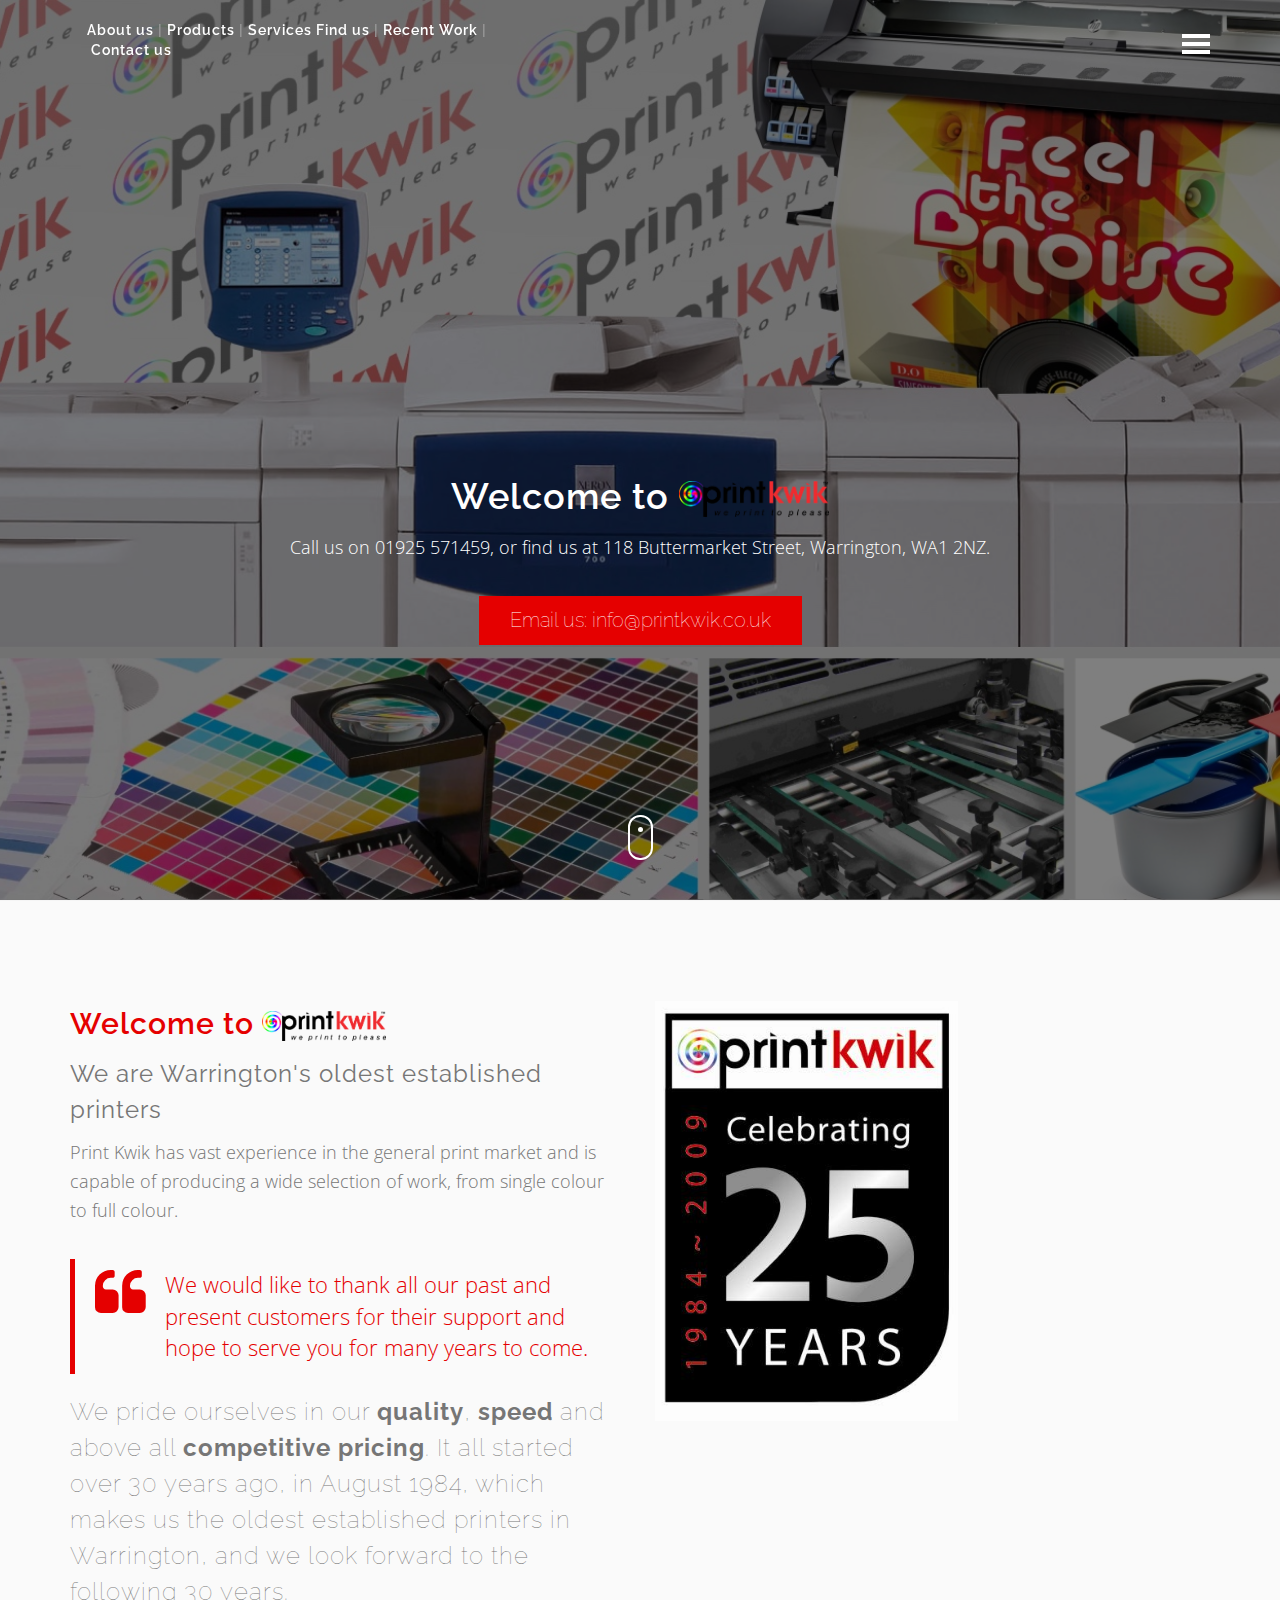
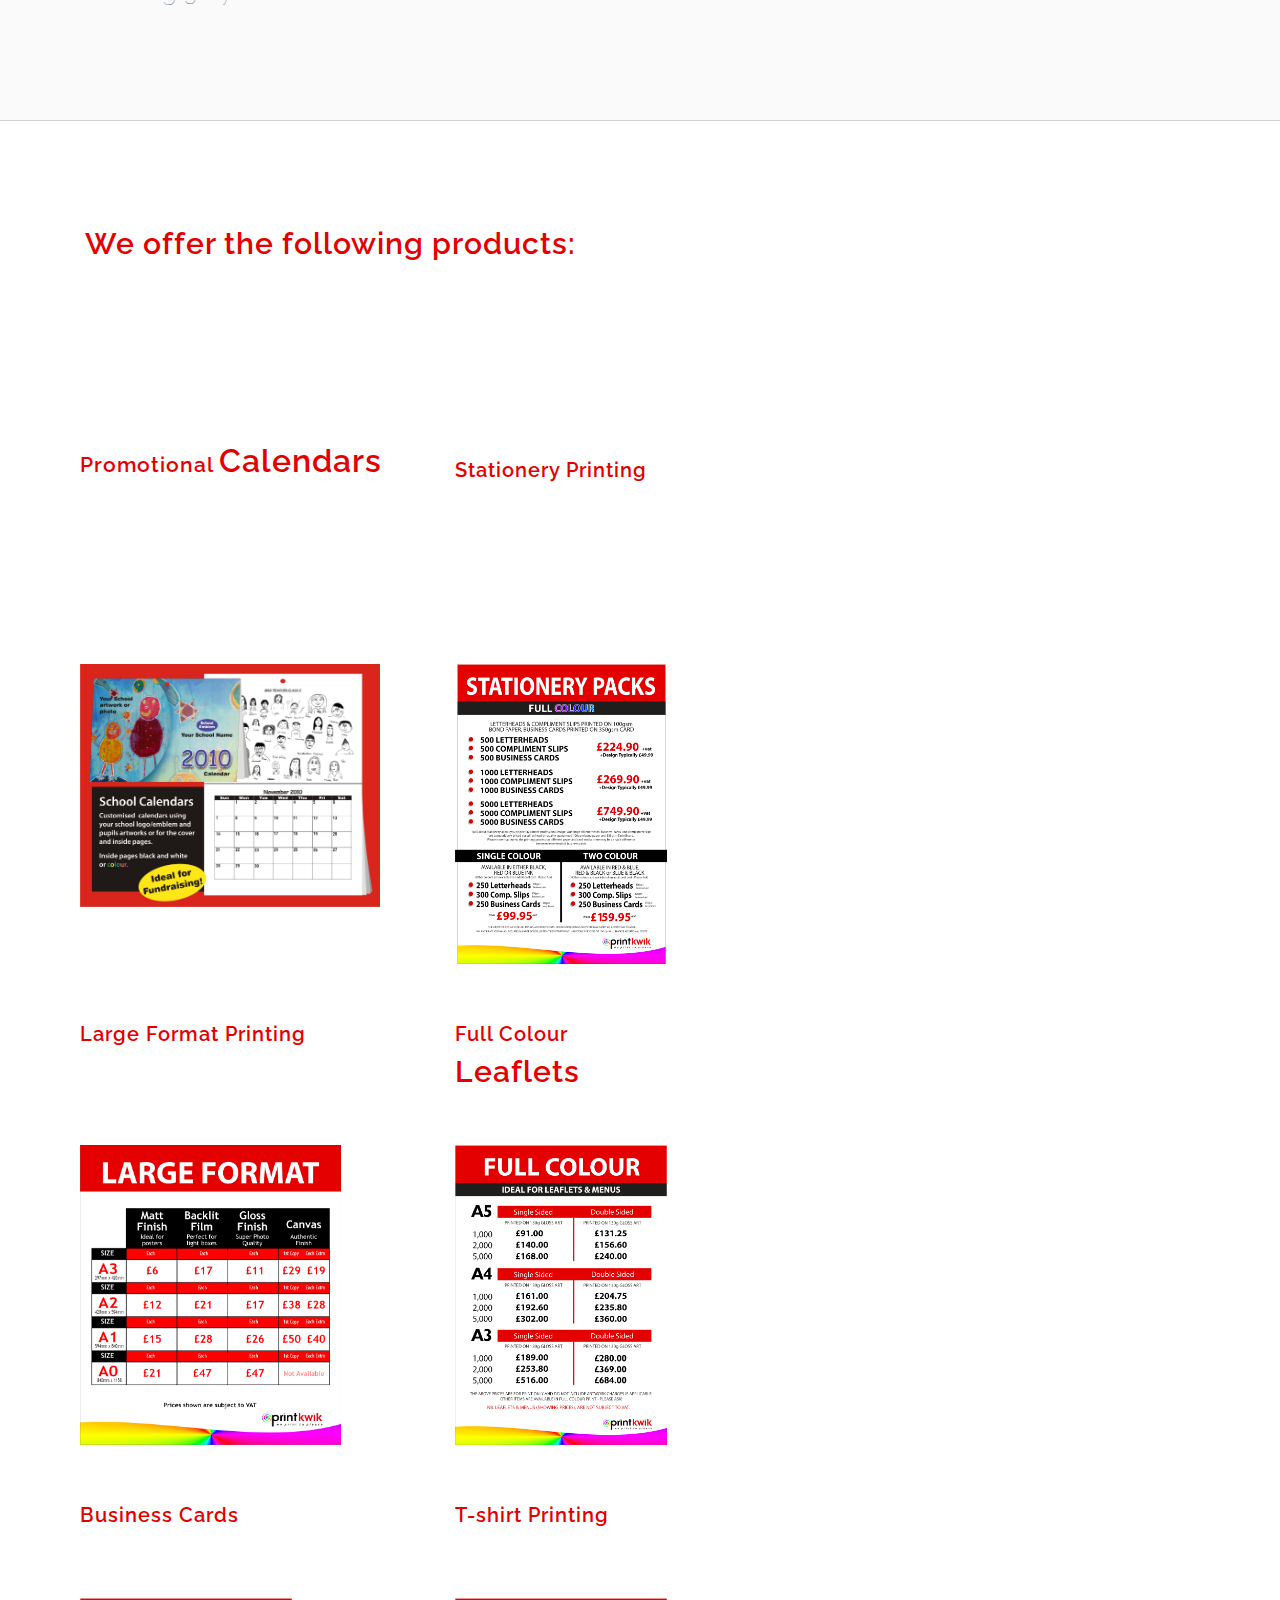
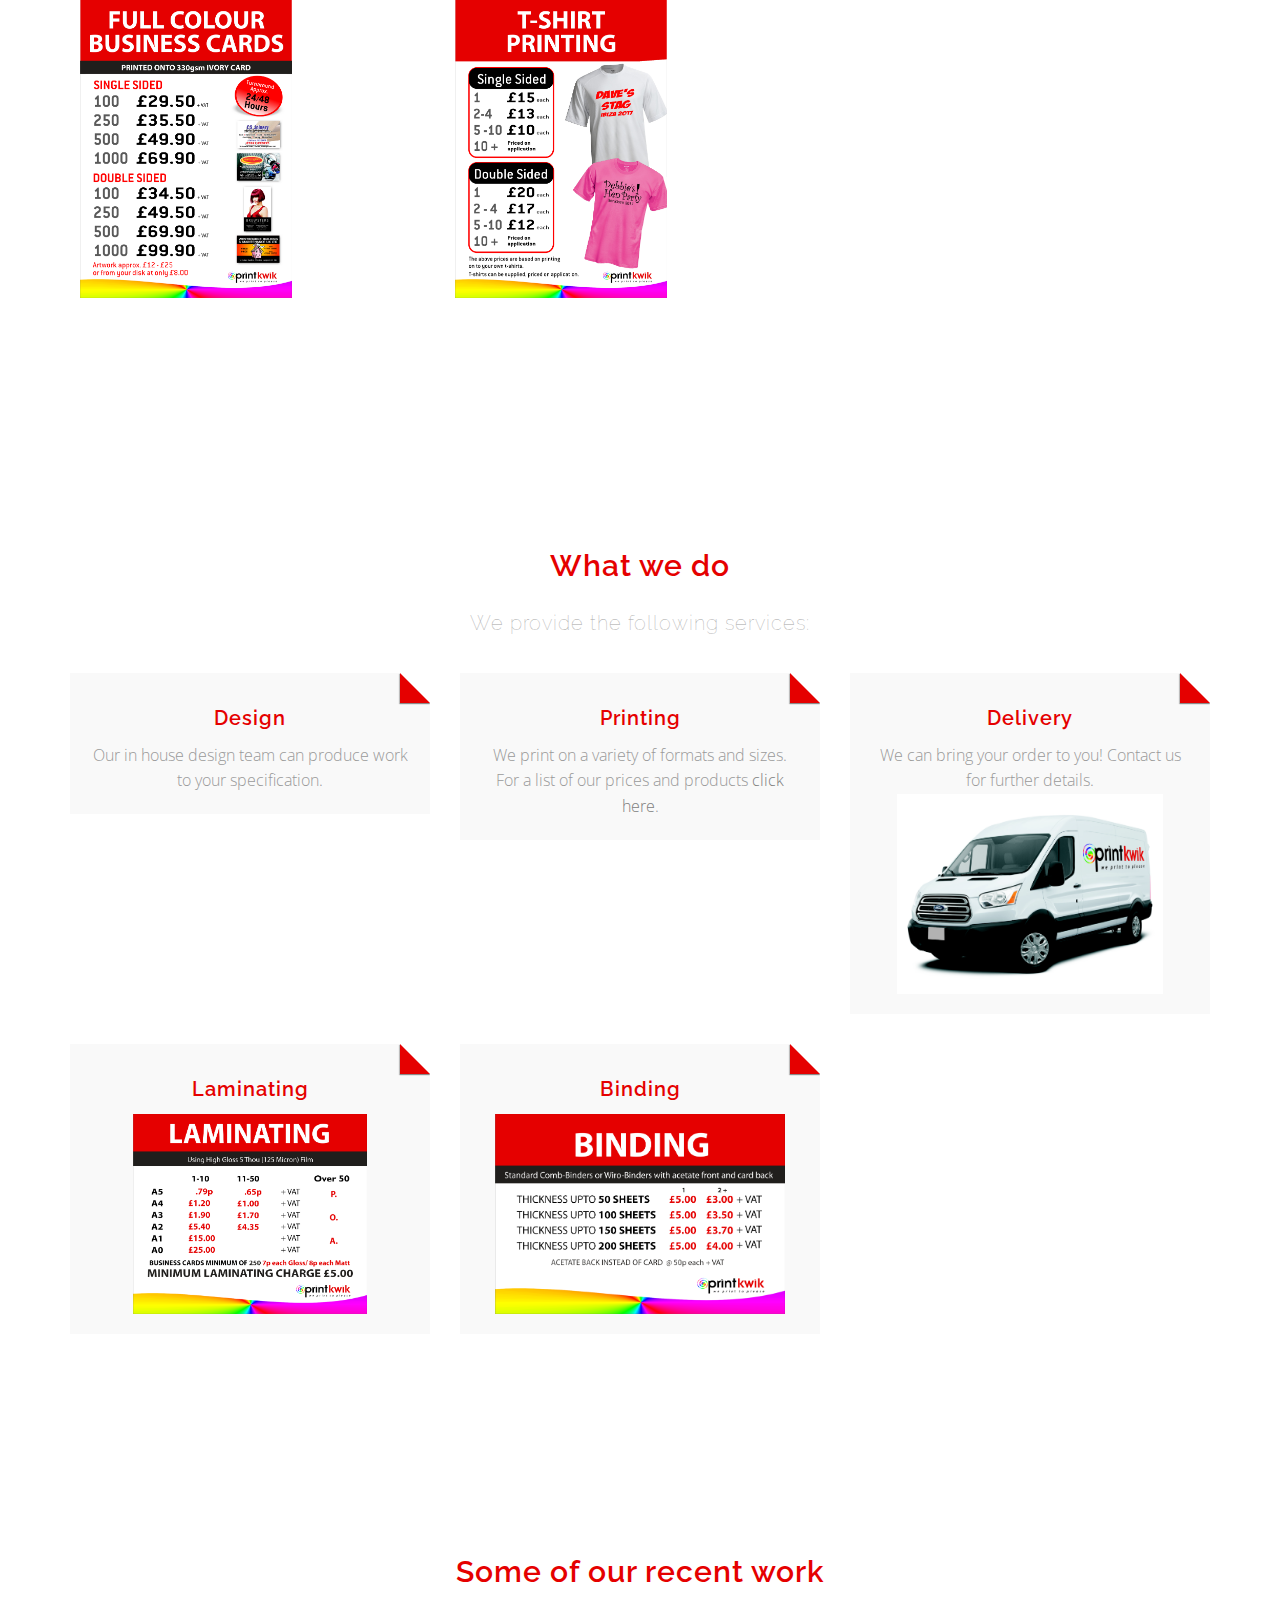
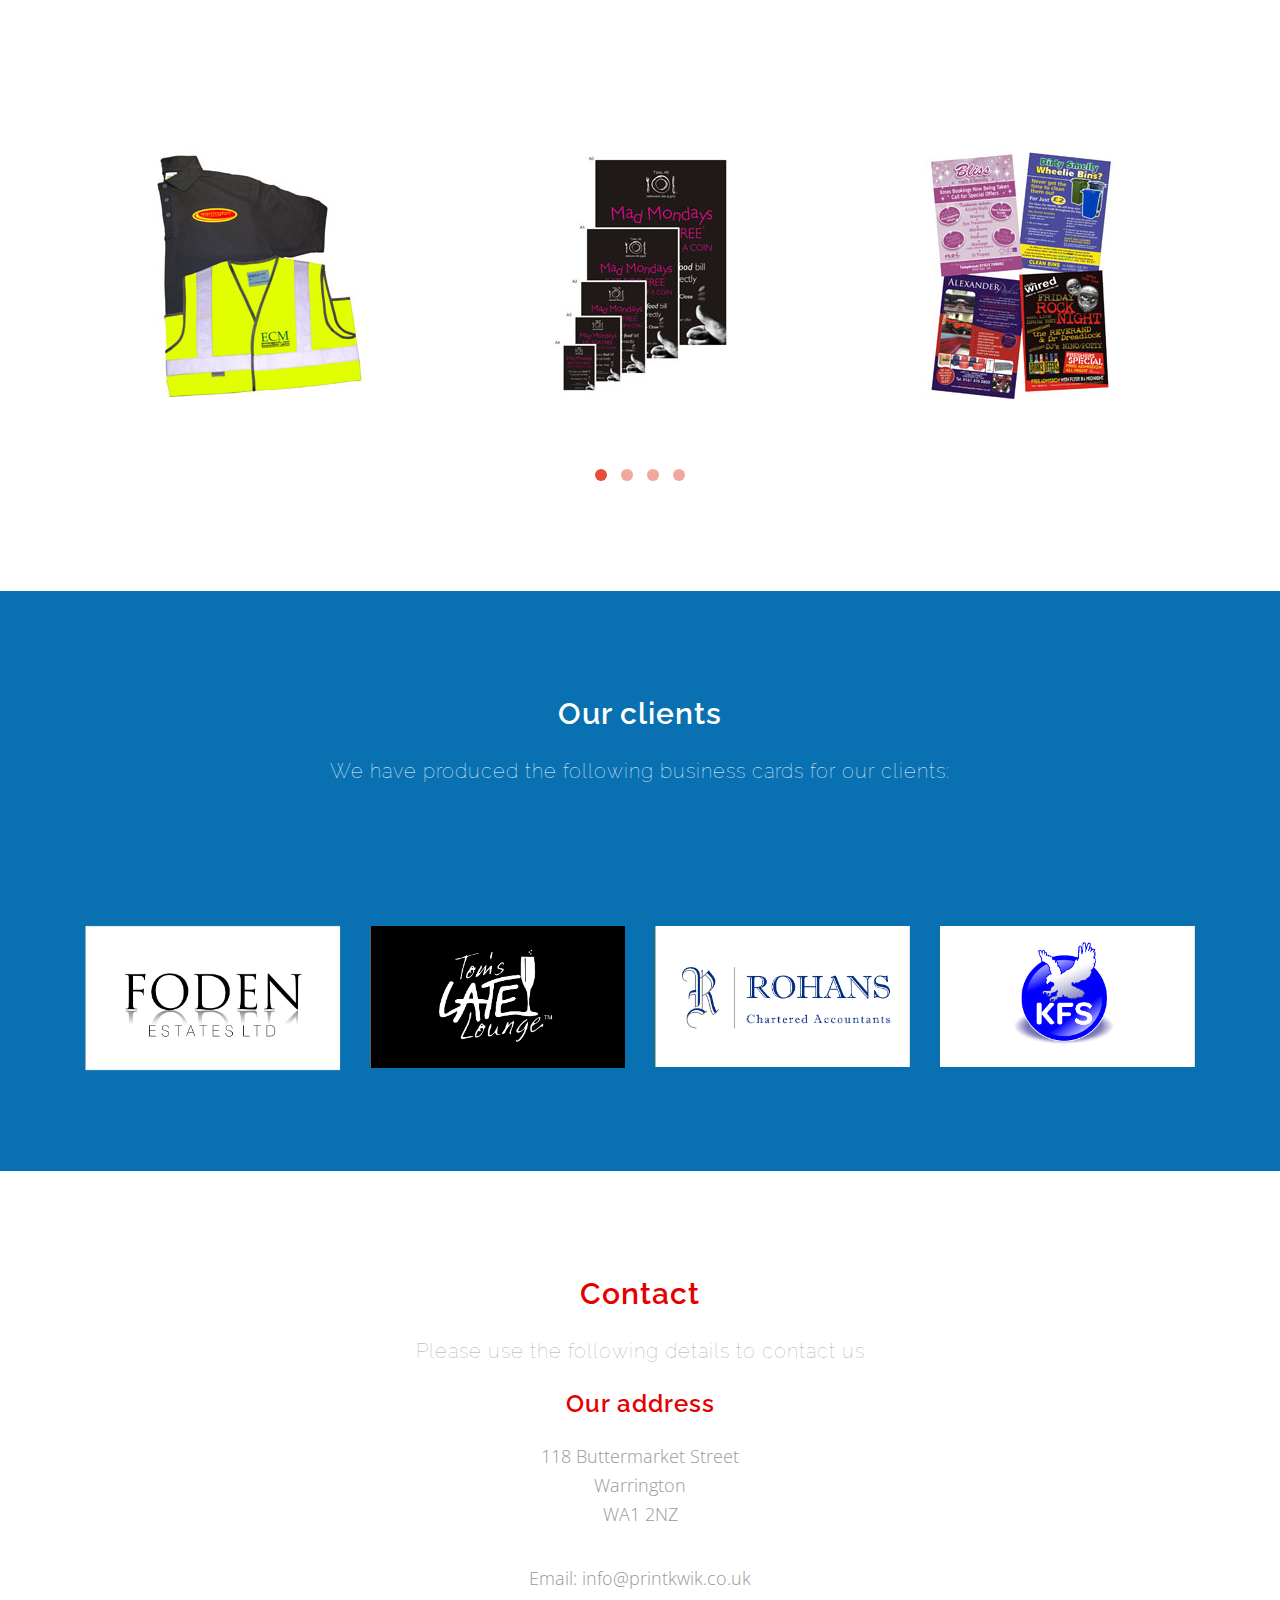
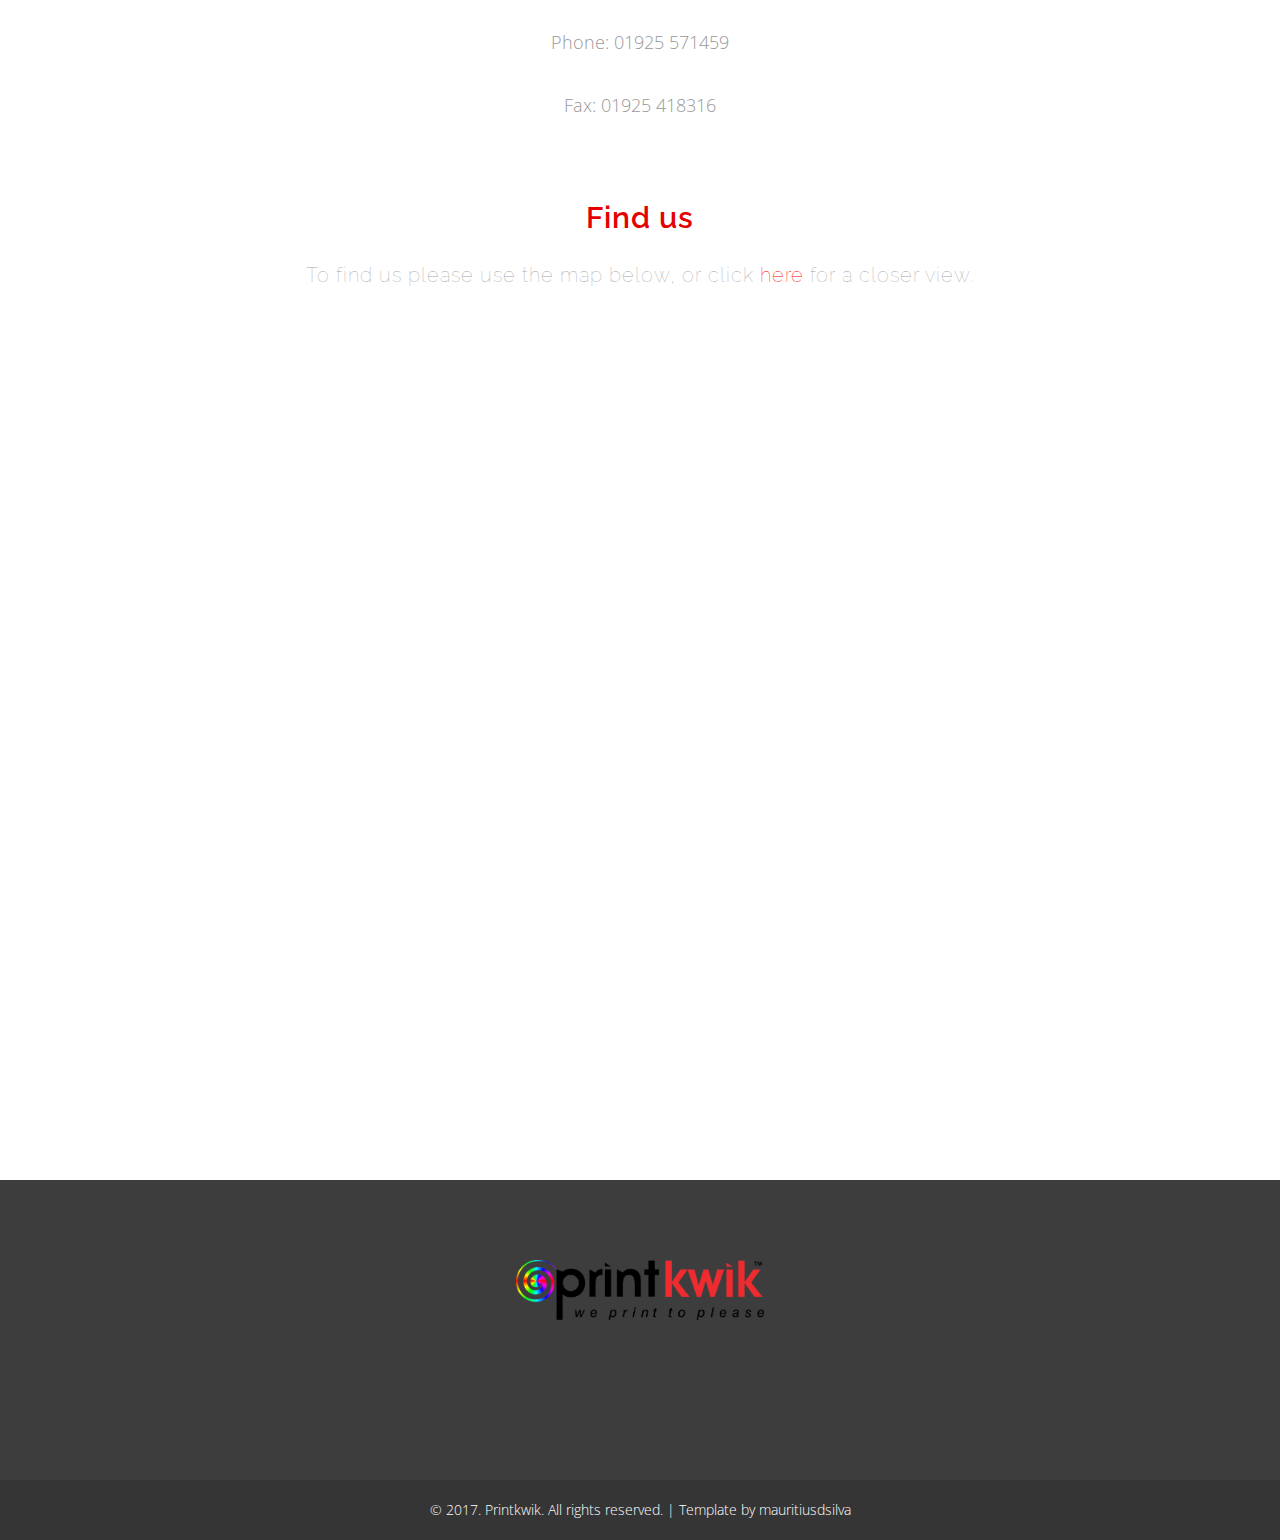
==== commit 0474205c: "Update" ====
--- a/index.html
+++ b/index.html
@@ -110,13 +110,7 @@
                     <div class="carousel-caption">
                         <h1 class="animated slideInDown">Welcome to <img src="assets/images/logo.png" alt="printkwik logo" title="printkwik - we print to please" style="height:1em">
                         </h1>
-                        <p class="intro-text animated slideInUp">
-                          Dear Customers, </br>
-                          Due to the COVID-19 government restrictions printkwik is currently closed. </br>
-                          <font color="red" size="+2">Essential orders can still be placed via telephone or email. </font> </br>
-                          Please stay safe. Thank you for your support and we will see you again shortly. </br>
-                          Call us on <a href="tel:01925571459">01925&nbsp;571459</a> <!---, or <a href="#find">find us at 118&nbsp;Buttermarket&nbsp;Street, Warrington, WA1&nbsp;2NZ.</a>-->
-                          </p>
+                        <p class="intro-text animated slideInUp">Call us on <a href="tel:01925571459">01925&nbsp;571459</a>, or <a href="#find">find us at 118&nbsp;Buttermarket&nbsp;Street, Warrington, WA1&nbsp;2NZ.</a></p>
                         <a href="mailto:info@printkwik.co.uk" class="btn btn-default btn-lg">Email us: info@printkwik.co.uk</a>
                     </div>
                     <div class="overlay-detail"></div>
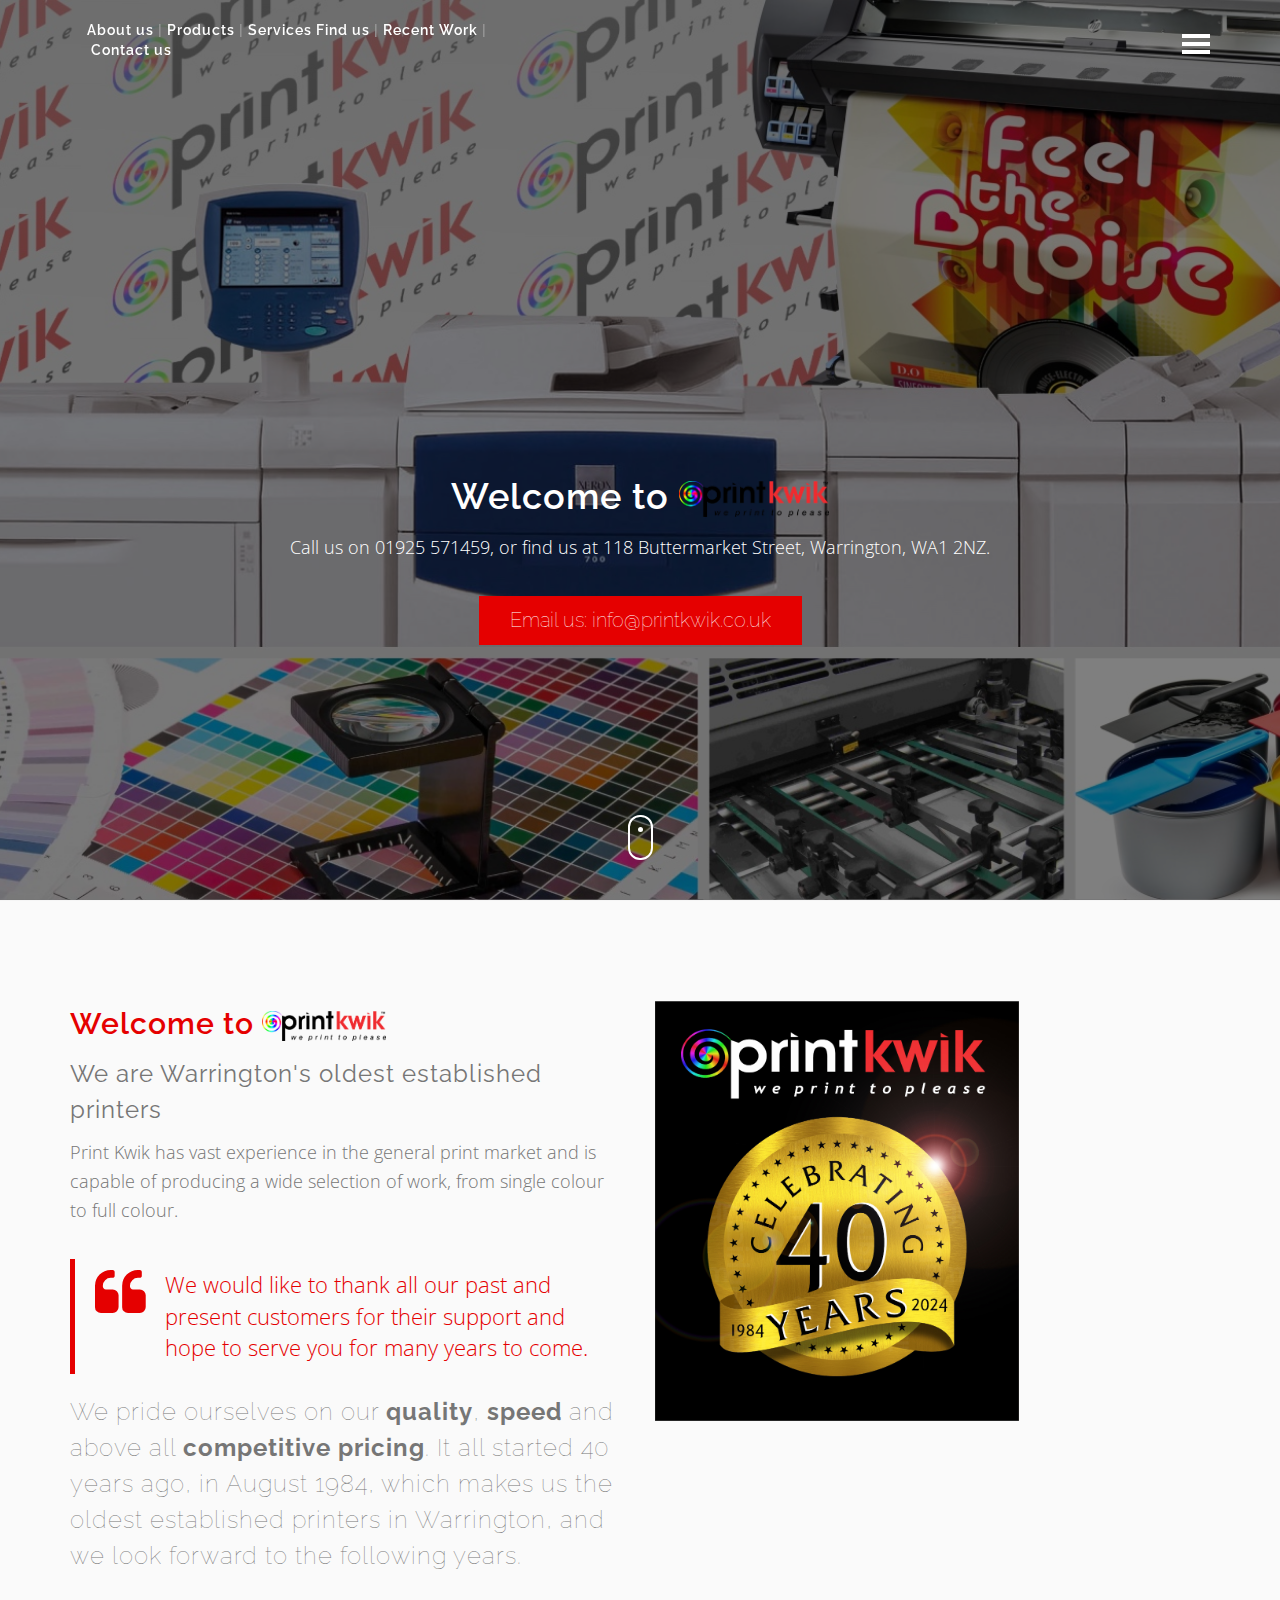
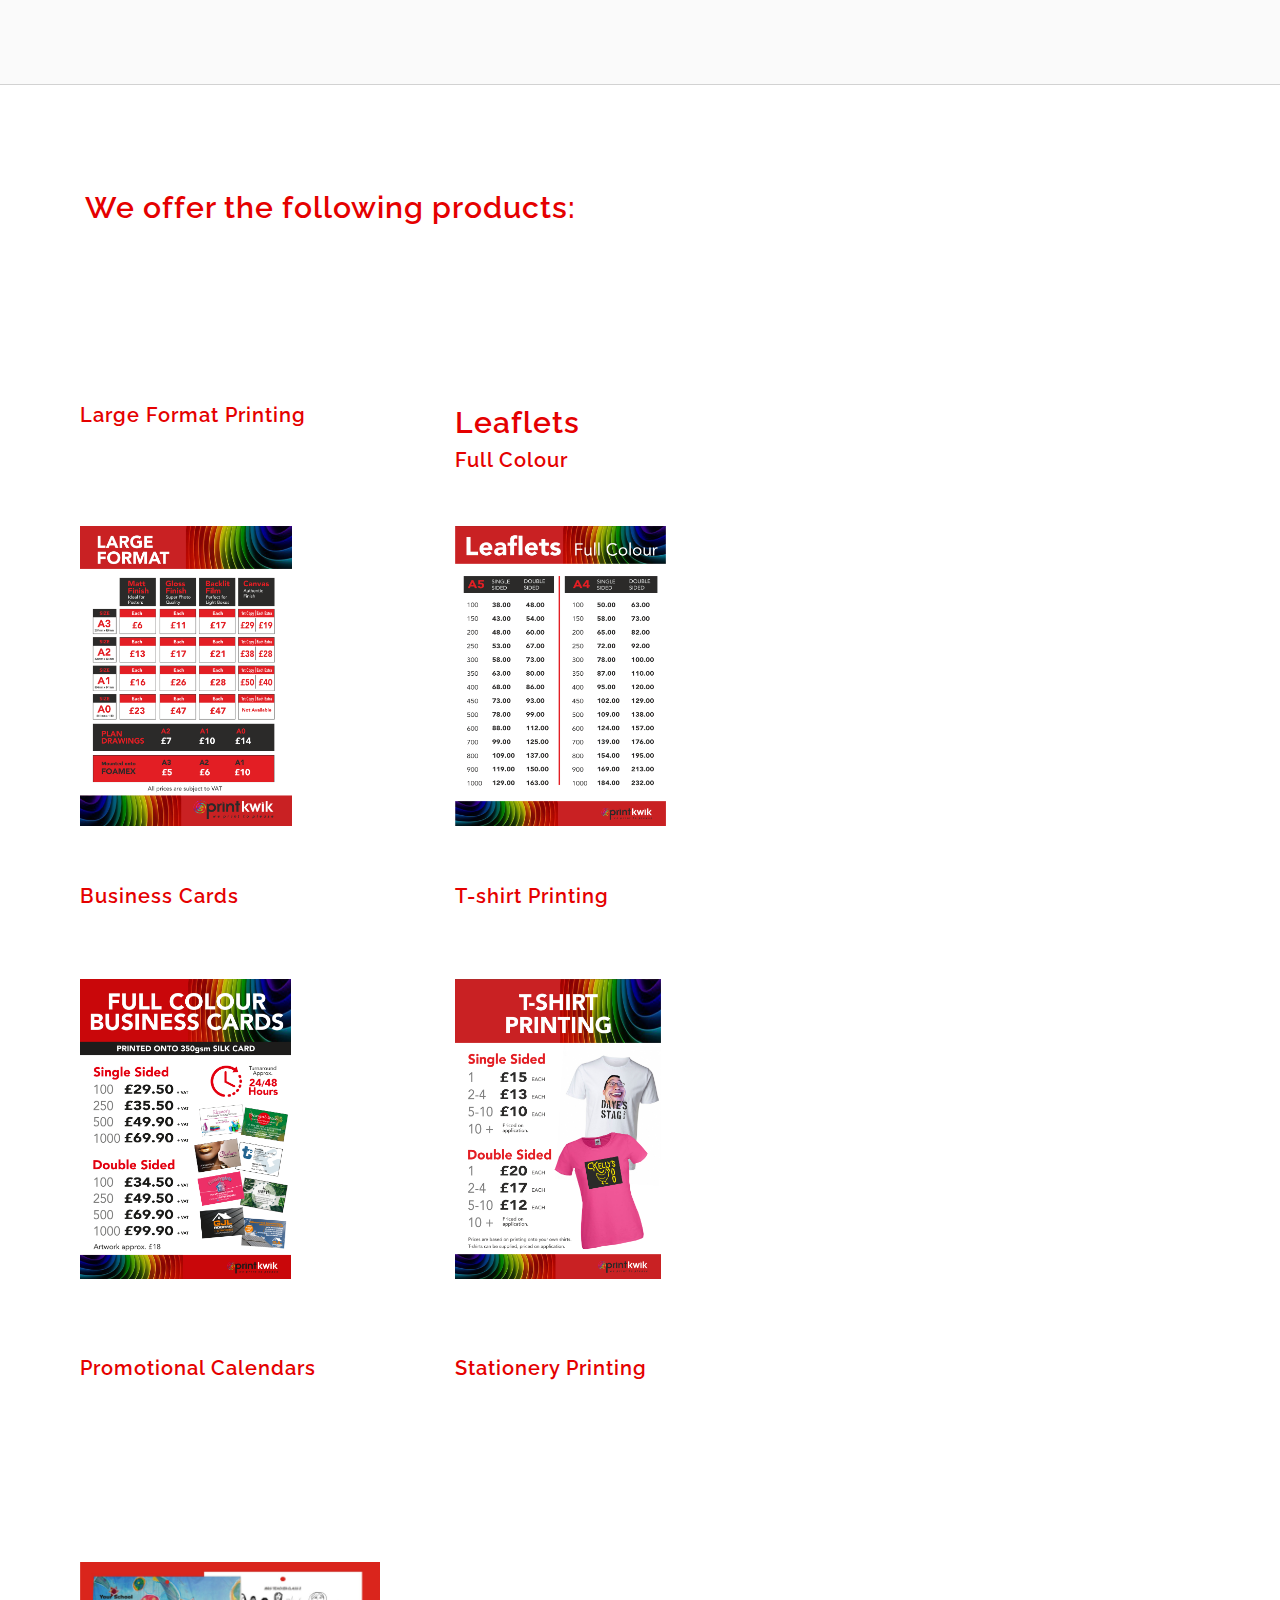
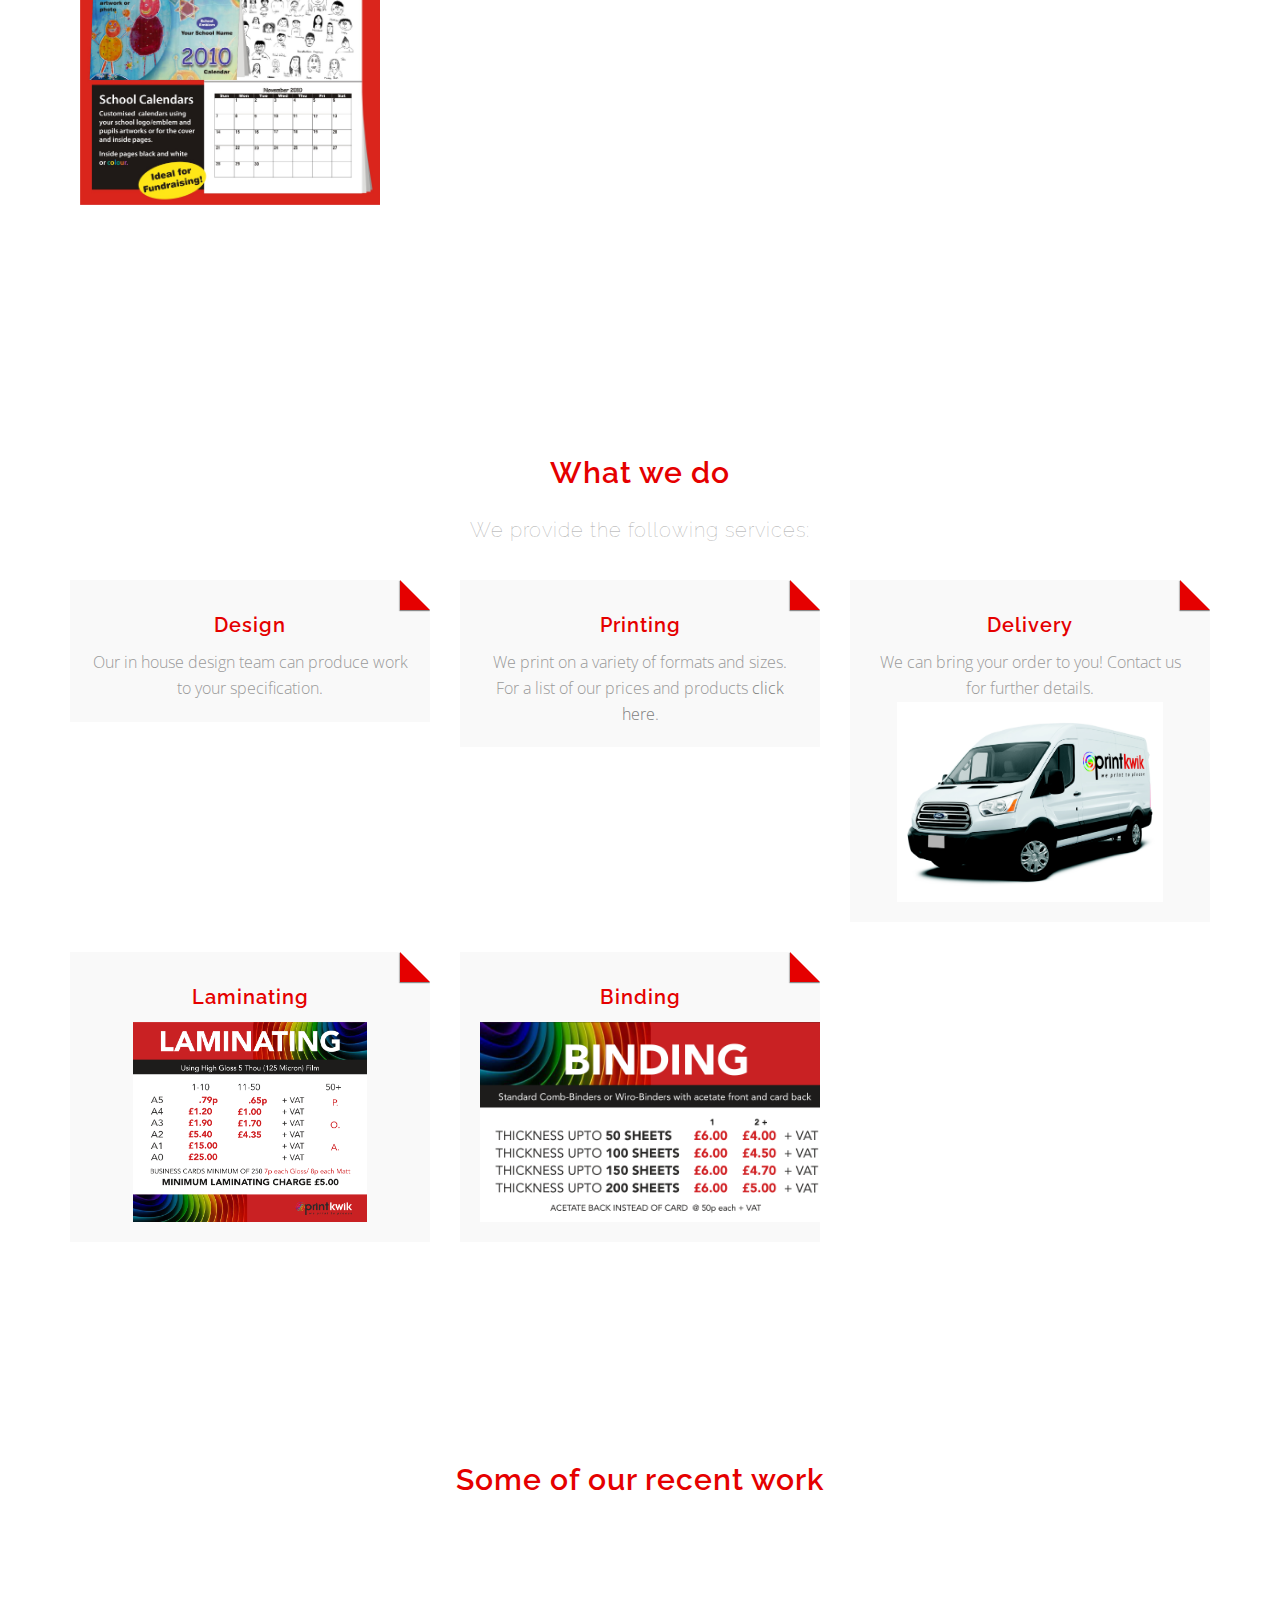
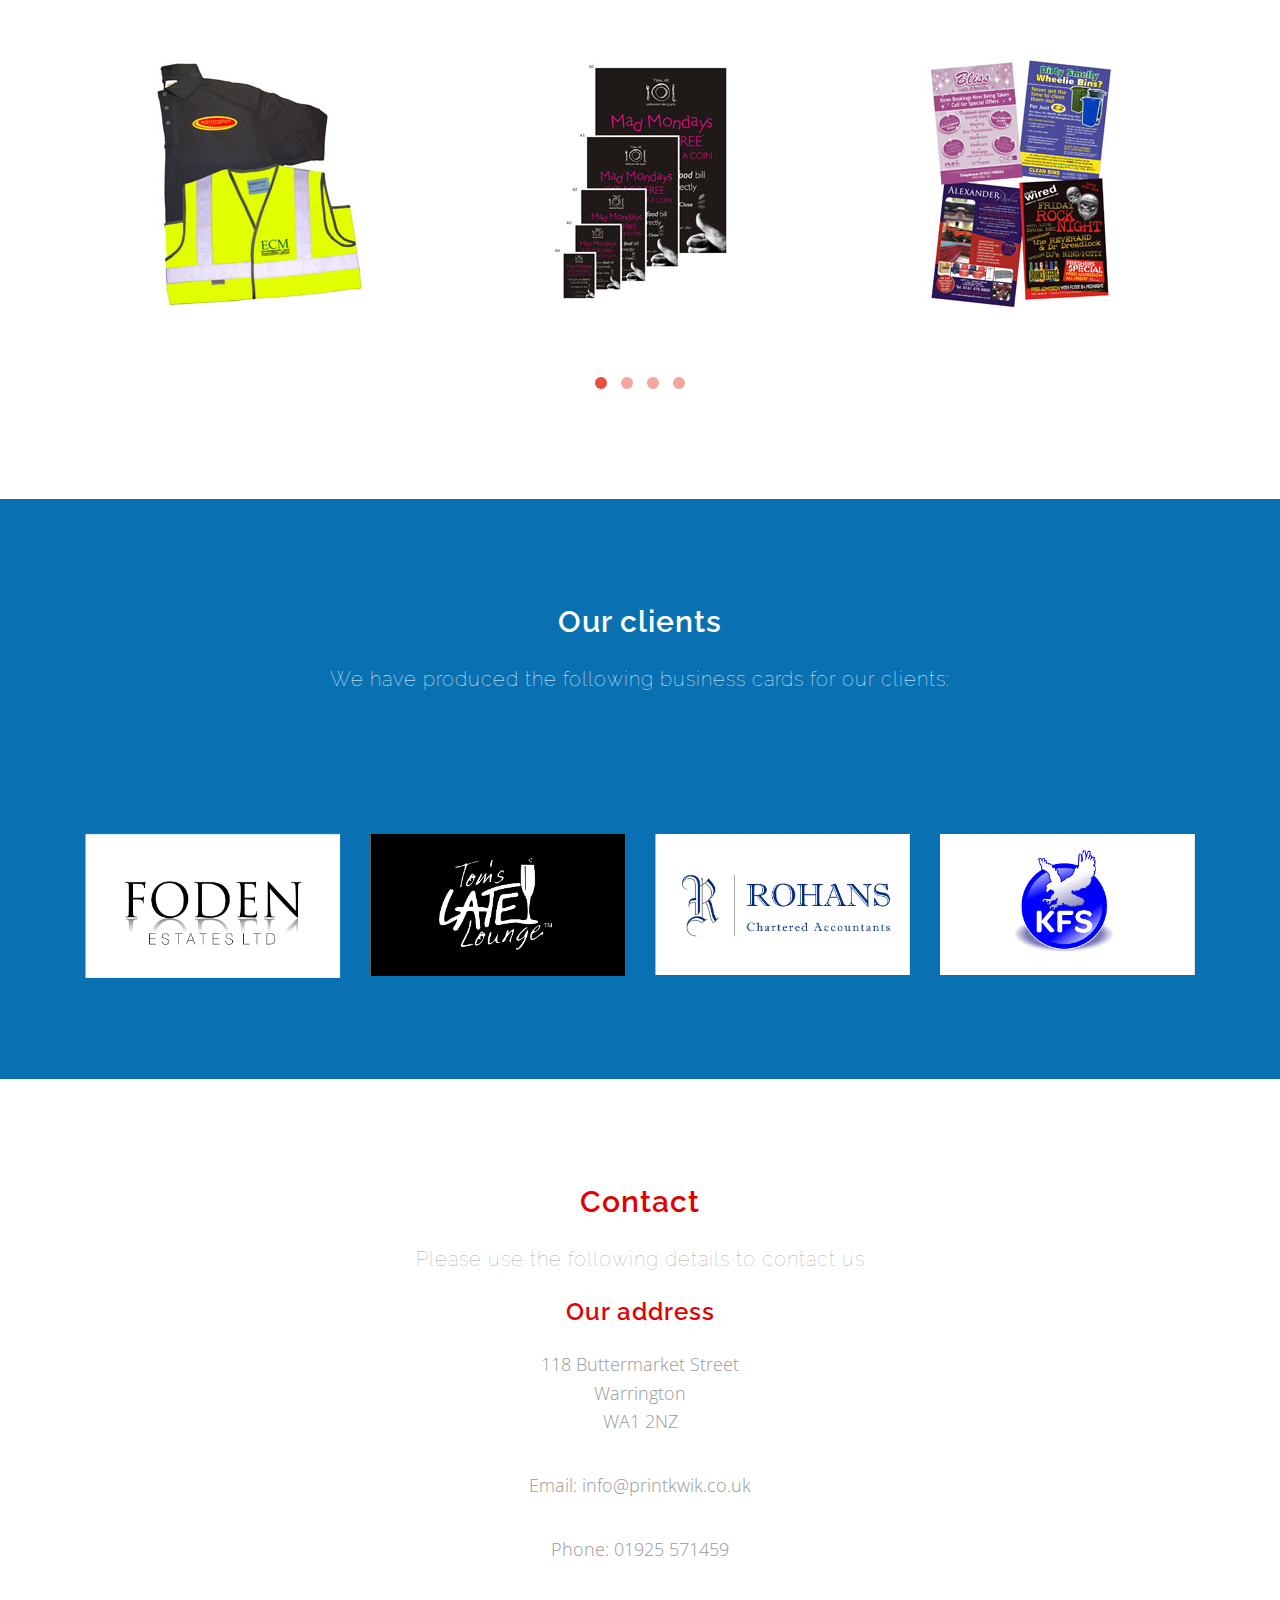
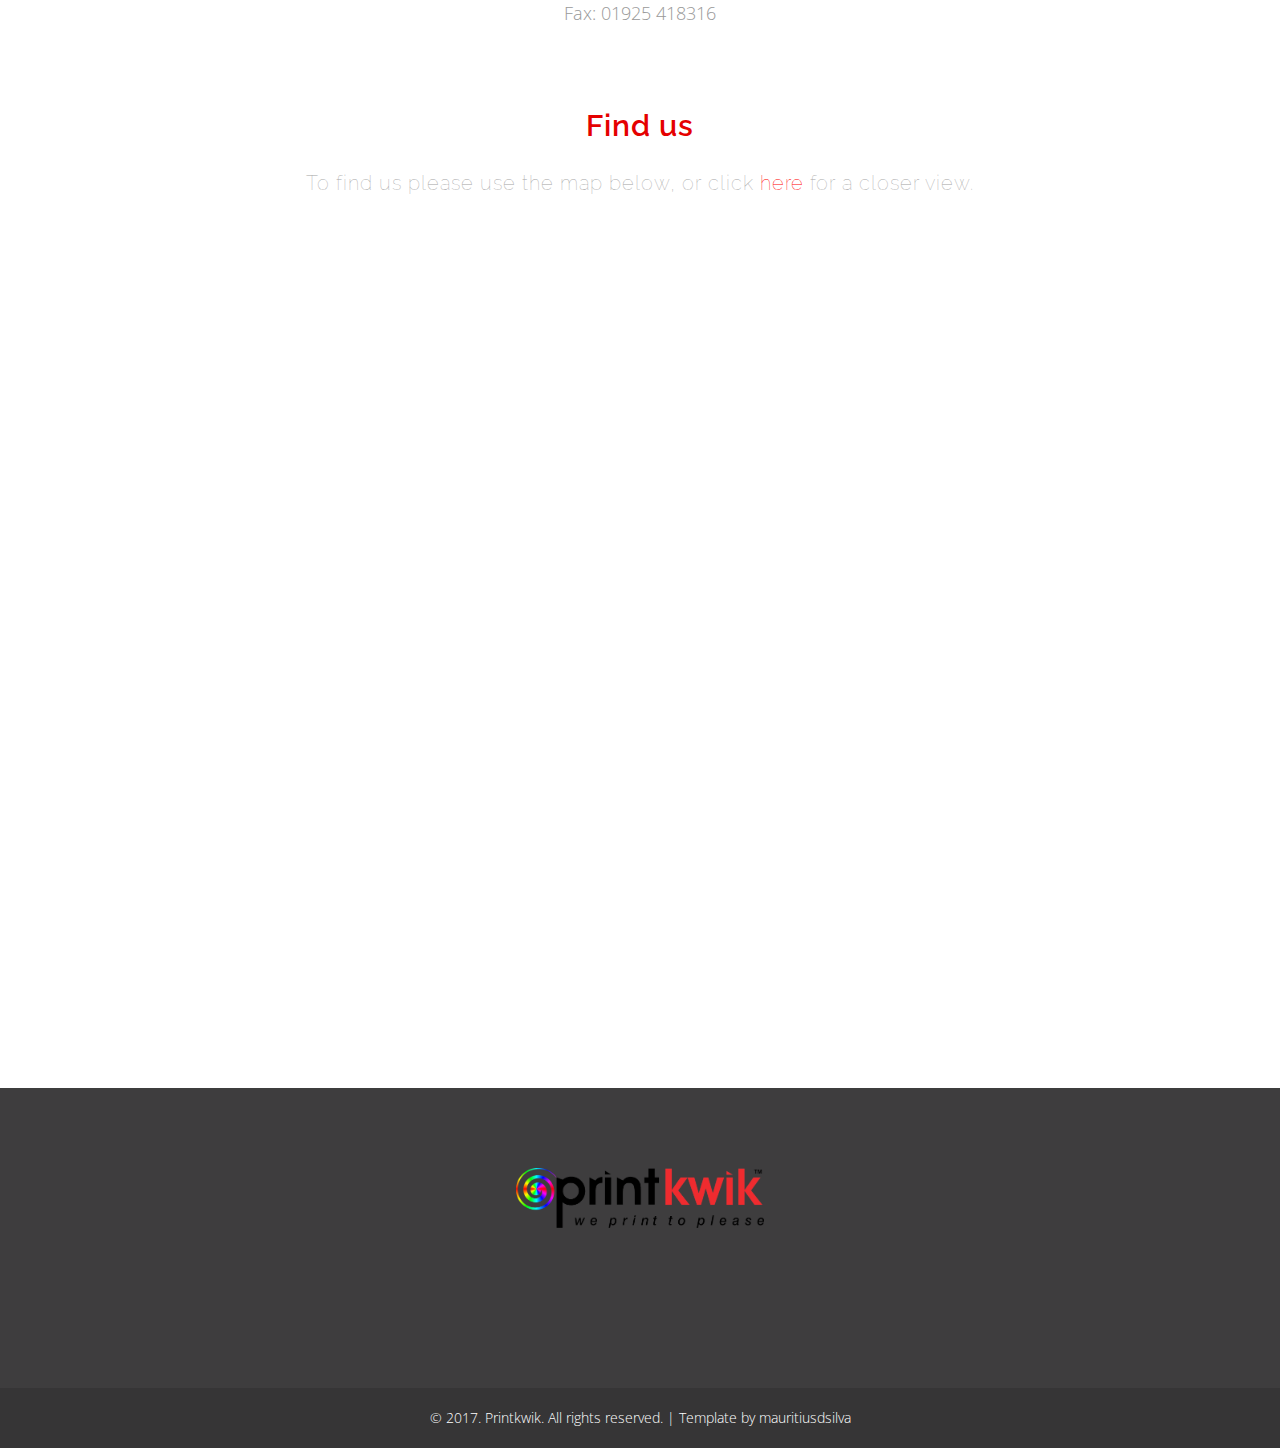
==== commit e8c2edf6: "Price updates" ====
--- a/index.html
+++ b/index.html
@@ -125,7 +125,7 @@
             <div class="container">
                 <div class="row">
                     <div class="col-md-6">
-                        <h2>Welcome to <img src="assets/images/logo.png" alt="printkwik logo" title="printkwik - we print to please" style="height:1em"></h2>
+                        <h2>Welcome to <img src="assets/images/logo.png" alt="printkwik" title="printkwik - we print to please" style="height:1em"></h2>
                         <h3 style="color:rgba(118,118,118, 1);font-style: normal;font-weight: normal">We are Warrington's oldest established printers</h3>
                         <p style="color:rgba(118,118,118, 1)">Print Kwik has vast experience in the general print market and is capable of producing a wide selection of work, from single colour to full colour.</p>
 
@@ -133,7 +133,7 @@
                             We would like to thank all our past and present customers for their support and hope to serve you for many years to come.
                         </blockquote>
 
-                        <h3 class="gray light" style="color:rgba(118,118,118, 1)">We pride ourselves in our <b>quality</b>, <b>speed</b> and above all <b>competitive pricing</b>. It all started over 30 years ago, in August 1984, which makes us the oldest established printers in Warrington, and we look forward to the following 30 years. </h3>
+                        <h3 class="gray light" style="color:rgba(118,118,118, 1)">We pride ourselves on our <b>quality</b>, <b>speed</b> and above all <b>competitive pricing</b>. It all started 40 years ago, in August 1984, which makes us the oldest established printers in Warrington, and we look forward to the following years. </h3>
 
                     </div><!-- /.col-md-6 -->
 
@@ -162,27 +162,7 @@
                                 <h3 class="caption white">Letterheads, Compliment Slips, NCR Sets, Invoices, Statements, Booklets, Tickets, Menus, Computer Stationery, Newsletters, Labels, Postcards, Rubber Stamps, Thermography, Raffle Tickets, Calendars, Key Rings, Diaries, Plastic Cards, Caps</h3>
                             </div><!-- /.col-md-12 -->
 
-                            <div class="col-md-6 product-item">
-                                <div class="media-body">
-                                    <div style="display: table-cell;height:3.5em;vertical-align: bottom;max-width:25em" class="popup-gallery">
-                                        <h3 class="media-heading" style="font-size:1.5em;">Promotional <a style="font-size:1.5em;color:rgba(229,0,0, 1)">Calendars</a></h3>
-                                    </div>
-                                    <p>Raise extra cash for your school or institute by creating your own personalised calendars. It could cost you as little as £3 each, and you can sell your calendars to parents and grandparents for at least double the amount you paid. Hence your school could make a healthy profit.
-                                    </br></br>
-                                    <a class="test-popup-link" href="assets/images/gallery/PRINT%20KWIK%20calendar%20landscape.jpg"><img style="max-width:300px;height:auto;width:auto;" src="assets/images/gallery/PRINT%20KWIK%20calendar%20landscape.jpg"></a></p>
-                                </div><!-- /.media-body -->
-                            </div><!-- /.col-md-6 -->
-
-                            <div class="col-md-6 product-item">
-                                <div class="media-body">
-                                    <div style="display: table-cell;height:3.5em;vertical-align: bottom;max-width:25em" class="popup-gallery">
-                                        <h3 class="media-heading">Stationery Printing</h3>
-                                    </div>
-                                    <p>Full Colour Stationery allows you to portray a more professional image. Our range of letterheads, business cards and compliment slips are competitively priced yet still printed on quality guaranteed 100 gsm bond paper and 335 gsm Satin Board.
-                                    </br></br>
-                                    <a class="test-popup-link" href="assets/images/newImages/STATIONERY.png"><img style="max-height:300px;height:auto;width:auto;" src="assets/images/newImages/STATIONERY.png"></a></p>
-                                </div><!-- /.media-body -->
-                            </div><!-- /.col-md-6 -->
+
 
                             <div class="col-md-6 product-item">
                                 <div class="media-body">
@@ -197,7 +177,7 @@
                             <div class="col-md-6 product-item">
                                 <div class="media-body">
                                     <div style="height:9em;max-width:25em" class="popup-gallery">
-                                        <h3 class="media-heading">Full Colour</h3> <h3 class="media-heading"><a style="font-size:1.5em;color:rgba(229,0,0, 1)">Leaflets</a></h3>
+                                        <h3 class="media-heading"><a style="font-size:1.5em;color:rgba(229,0,0, 1)">Leaflets</a></h3> <h3 class="media-heading">Full Colour</h3> 
                                     </div>
                                     <p><a class="test-popup-link" href="assets/images/newImages/FULLCOLOURLEAFLETS.png"><img style="max-height:300px;height:auto;width:auto;" src="assets/images/newImages/FULLCOLOURLEAFLETS.png"></a></p>
                                 </div><!-- /.media-body -->
@@ -226,7 +206,27 @@
                                 </div><!-- /.media-body -->
                             </div><!-- /.col-md-6 -->
 
-
+                            <div class="col-md-6 product-item">
+                                <div class="media-body">
+                                    <div style="display: table-cell;height:3.5em;vertical-align: bottom;max-width:25em" class="popup-gallery">
+                                        <h3 class="media-heading">Promotional Calendars</a></h3>
+                                    </div>
+                                    <p>Raise extra cash for your school or institute by creating your own personalised calendars. It could cost you as little as £3 each, and you can sell your calendars to parents and grandparents for at least double the amount you paid. Hence your school could make a healthy profit.
+                                    </br></br>
+                                    <a class="test-popup-link" href="assets/images/gallery/PRINT%20KWIK%20calendar%20landscape.jpg"><img style="max-width:300px;height:auto;width:auto;" src="assets/images/gallery/PRINT%20KWIK%20calendar%20landscape.jpg"></a></p>
+                                </div><!-- /.media-body -->
+                            </div><!-- /.col-md-6 -->
+
+                            <div class="col-md-6 product-item">
+                                <div class="media-body">
+                                    <div style="display: table-cell;height:3.5em;vertical-align: bottom;max-width:25em" class="popup-gallery">
+                                        <h3 class="media-heading">Stationery Printing</h3>
+                                    </div>
+                                    <p>Full Colour Stationery allows you to portray a more professional image. Our range of letterheads, business cards and compliment slips are competitively priced yet still printed on quality guaranteed 100 gsm bond paper and 335 gsm Satin Board.
+                                    </br></br>
+                                    </p>
+                                </div><!-- /.media-body -->
+                            </div><!-- /.col-md-6 -->
 
                         </div><!-- /.products-container -->
                     </div><!-- /.col-md-8 -->
@@ -348,18 +348,6 @@
                             </div><!-- /.full-project -->
                             </div><!-- /.item -->
 
-                    <div class="item recent-project">
-                        <img style="max-height:300px;height:auto;width:auto;" src="assets/images/gallery/tstarterpack.jpg" alt="">
-                            <div class="project-info">
-                                <h3>Business Starter Packs</h3>
-                                <ul class="project-meta">
-                                    <p>Business starter packs from as little as £99.95 single colour or £159.95 two colour.</p>
-                                </ul>
-                            </div><!-- /.project-info -->
-                            <div class="full-project">
-                                <a class="test-popup-link" href="assets/images/gallery/starter pack.jpg" title="Business Starter Packs">View project <i class="fa fa-chevron-right"></i></a>
-                            </div><!-- /.full-project -->
-                            </div><!-- /.item -->
 
                     <div class="item recent-project">
                         <img style="max-height:300px;height:auto;width:auto;" src="assets/images/gallery/tbusinesscards.jpg" alt="">
